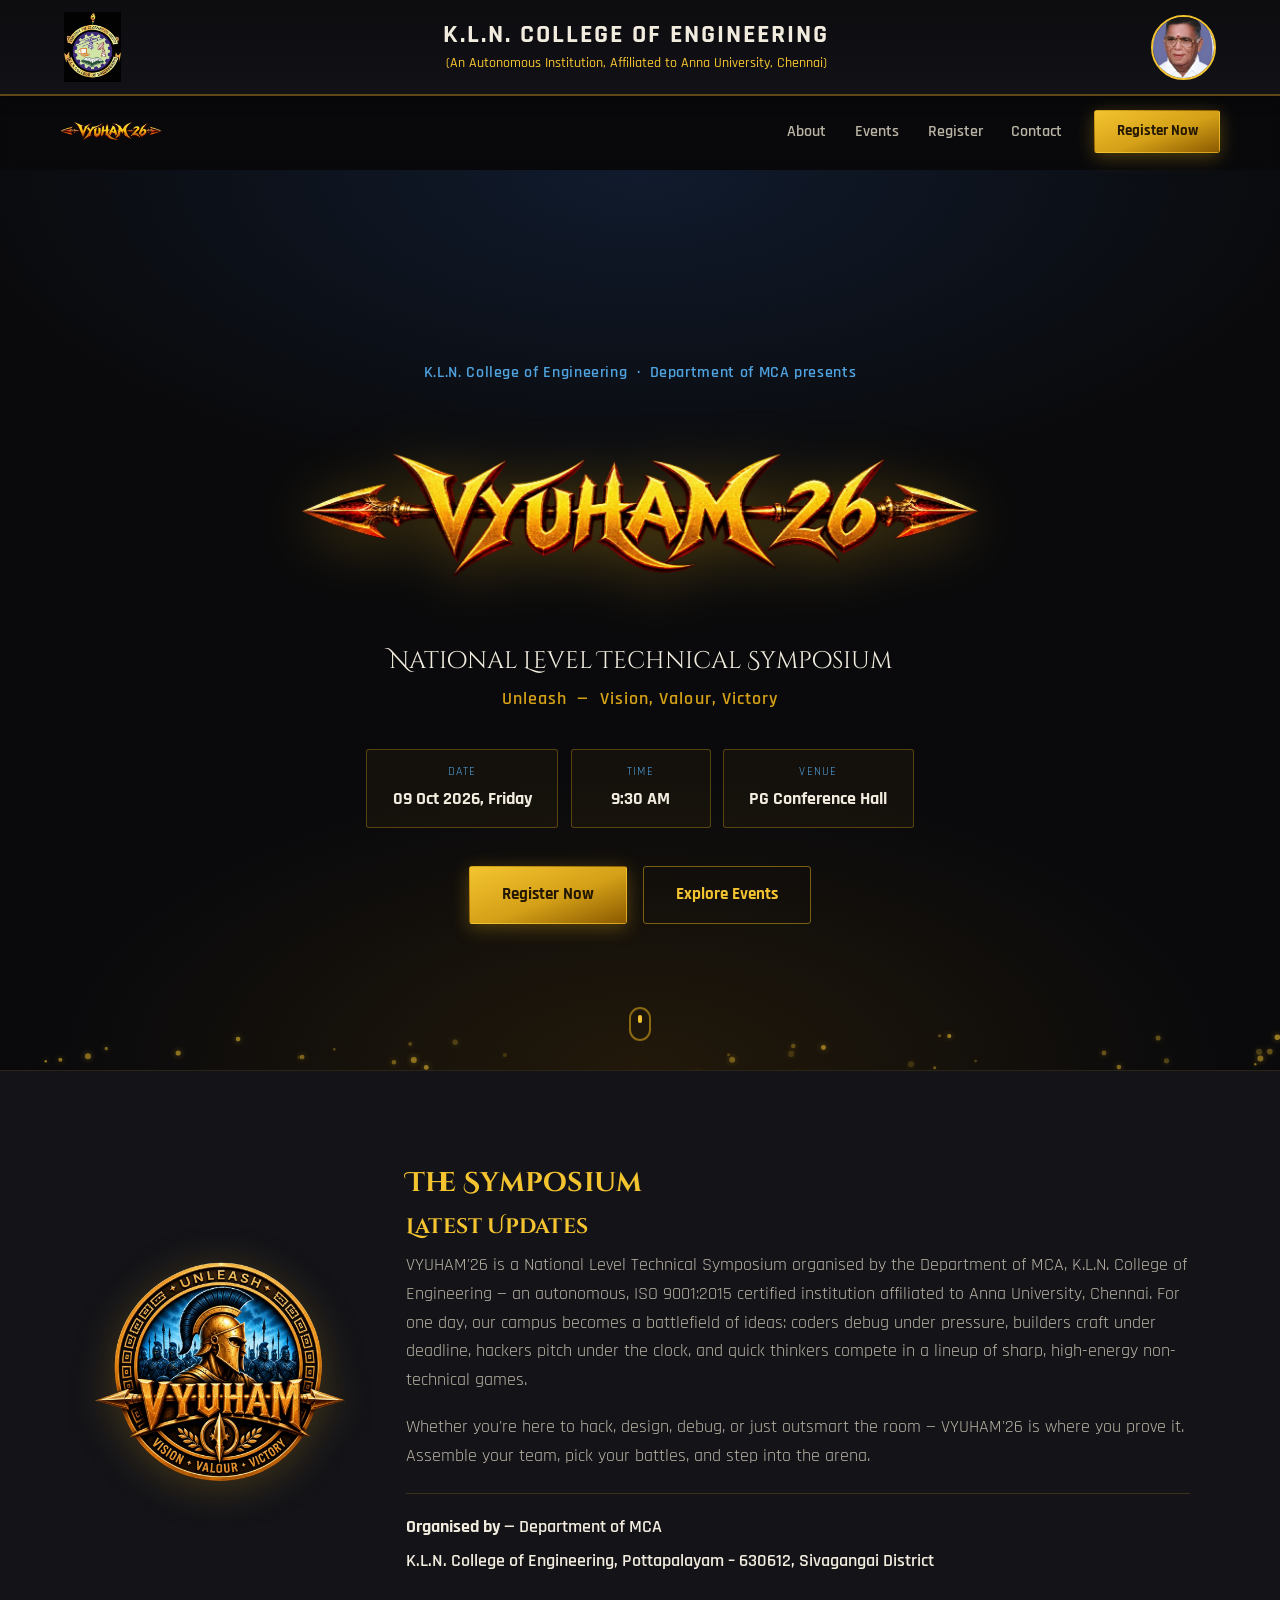
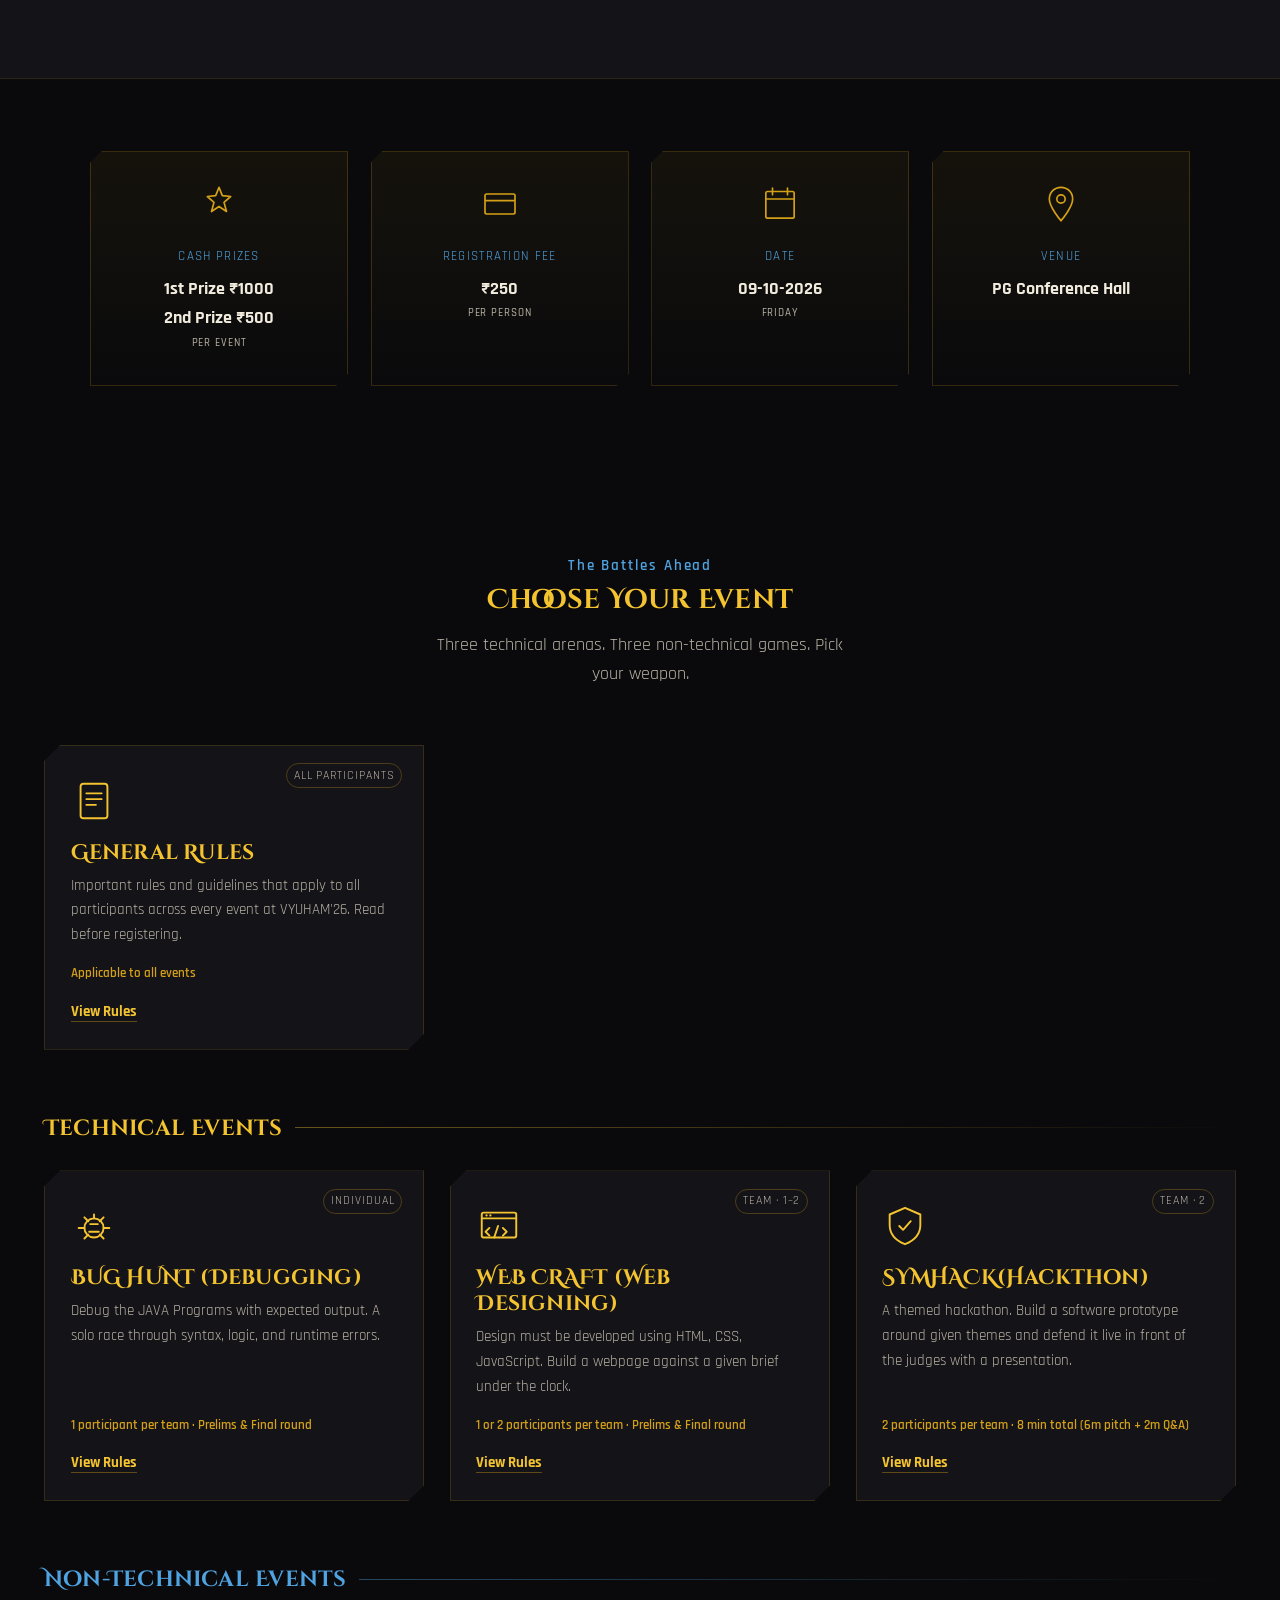
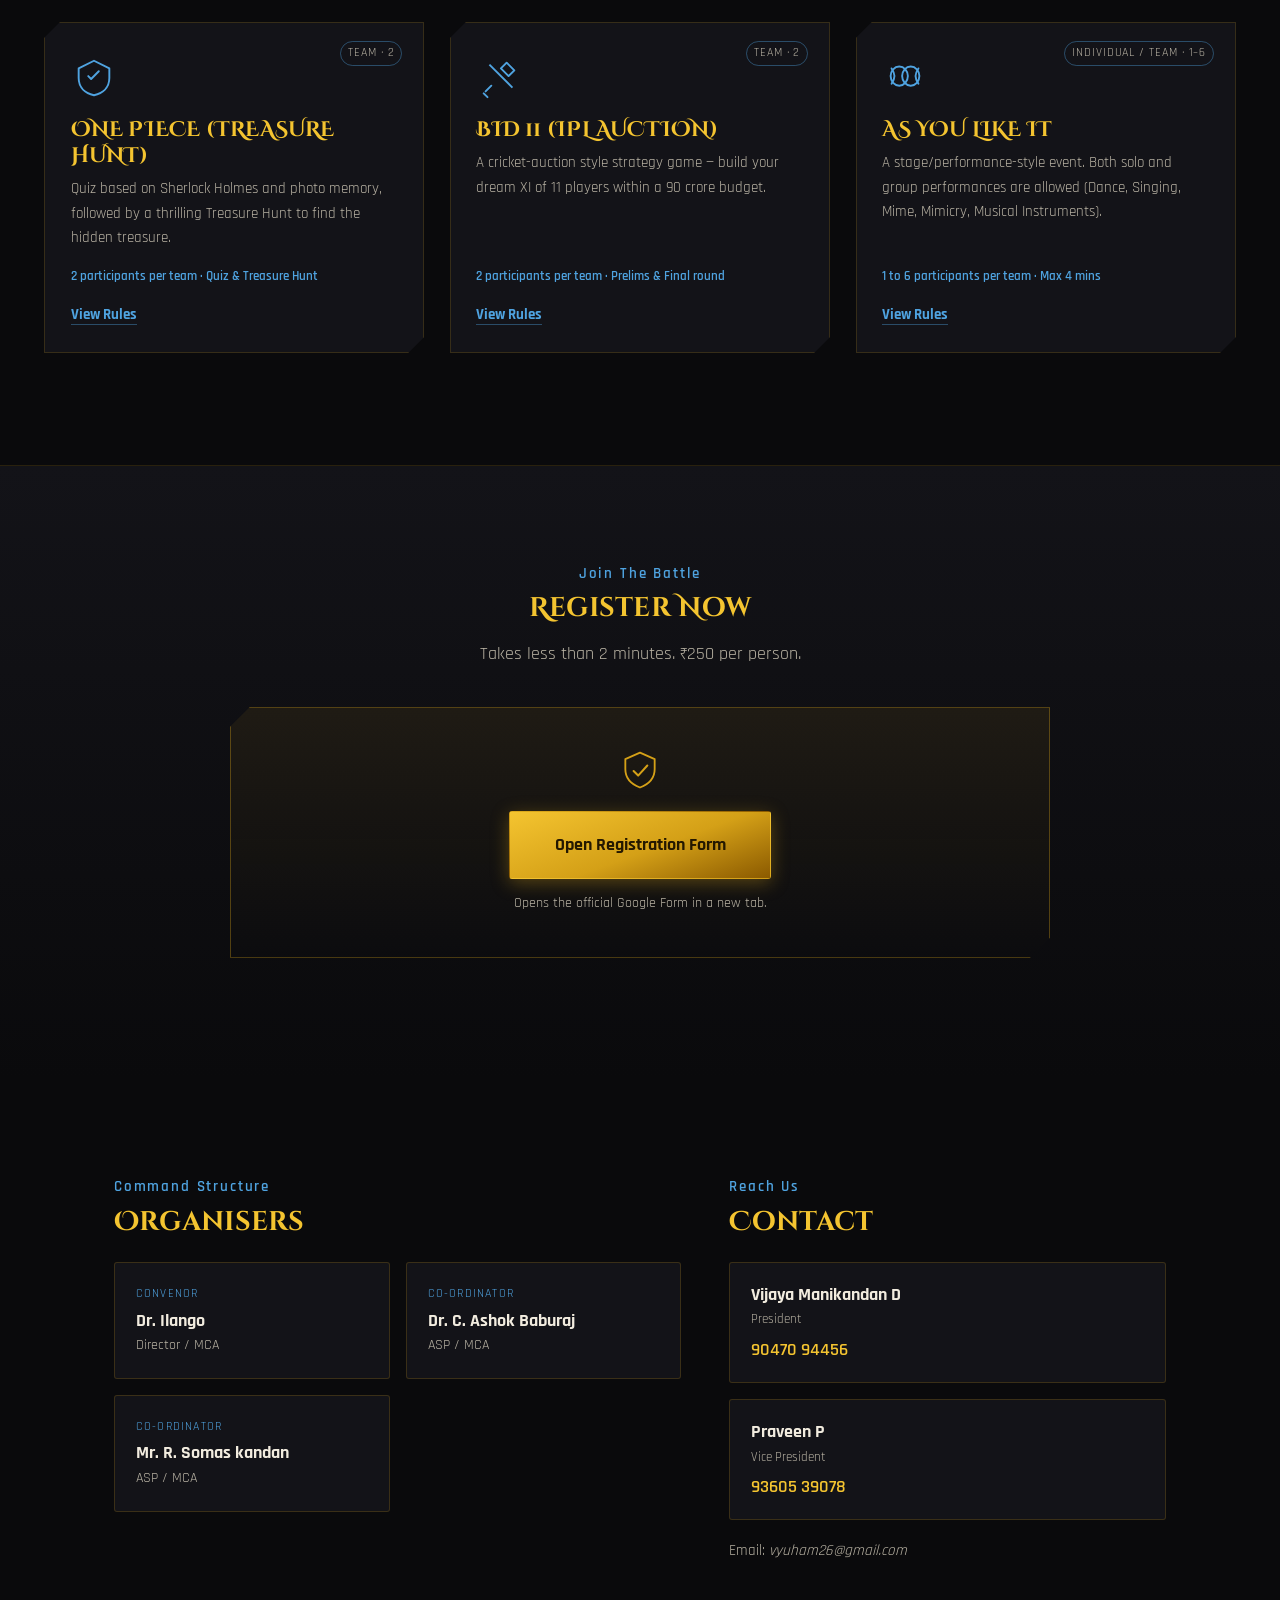
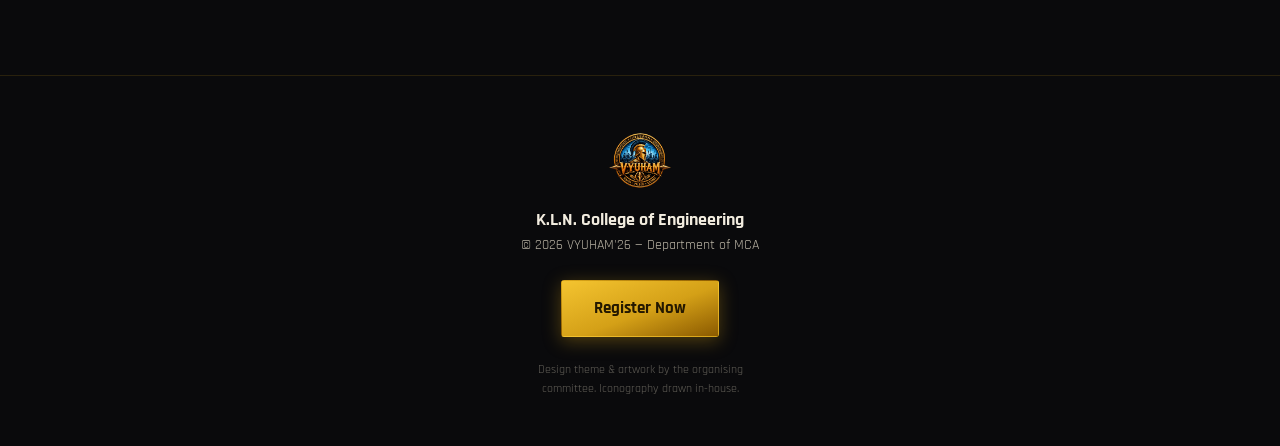
==== vyuham26-site/index.html @ 31a8cbdf "Update rules according to symposium PDF" ====
<!DOCTYPE html>
<html lang="en">

<head>
  <meta charset="UTF-8">
  <meta name="viewport" content="width=device-width, initial-scale=1.0">
  <title>VYUHAM'26 — National Level Technical Symposium | Dept. of MCA, KLN College of Engineering</title>
  <meta name="description"
    content="VYUHAM'26 — a national level technical symposium by the Department of MCA, KLN College of Engineering. Bug Hunt, Web Craft, SymHack, Onepiece, BID 11, Mindspark, As You Like It. Register now.">
  <link rel="icon" type="image/webp"
    href="[data-uri]">

  <link rel="preconnect" href="https://fonts.googleapis.com">
  <link rel="preconnect" href="https://fonts.gstatic.com" crossorigin>
  <link
    href="https://fonts.googleapis.com/css2?family=Cinzel+Decorative:wght@700;900&family=Rajdhani:wght@400;500;600;700&display=swap"
    rel="stylesheet">

  <style>
    /* =========================================================
   VYUHAM'26 — Design tokens
   ========================================================= */
    :root {
      --void: #0a0a0c;
      --panel: #131318;
      --panel-2: #1b1b22;
      --gold: #d4a017;
      --gold-bright: #f4c430;
      --gold-deep: #8b5a00;
      --steel: #1b3a6b;
      --steel-glow: #4fa3e0;
      --blood: #c1121f;
      --ink: #f2ecdf;
      --ink-dim: #b9b3a4;

      --font-display: 'Cinzel Decorative', serif;
      --font-body: 'Rajdhani', sans-serif;

      --radius: 3px;
      --nav-h: 76px;
      --banner-h: 94px;
    }

    * {
      box-sizing: border-box;
    }

    html {
      scroll-behavior: smooth;
    }

    body {
      margin: 0;
      padding-top: calc(var(--banner-h) + var(--nav-h));
      background: var(--void);
      color: var(--ink);
      font-family: var(--font-body);
      font-size: 18px;
      line-height: 1.6;
      -webkit-font-smoothing: antialiased;
      overflow-x: hidden;
    }

    h1,
    h2,
    h3,
    h4 {
      font-family: var(--font-display);
      color: var(--gold-bright);
      margin: 0 0 .5em;
      line-height: 1.25;
      letter-spacing: .01em;
    }

    p {
      margin: 0 0 1em;
      color: var(--ink-dim);
    }

    a {
      color: inherit;
      text-decoration: none;
    }

    img {
      max-width: 100%;
      display: block;
    }

    .section-kicker {
      color: var(--steel-glow);
      font-weight: 600;
      font-size: .95rem;
      letter-spacing: .12em;
      margin-bottom: .4em;
    }

    .section-sub {
      max-width: 46ch;
    }

    /* =========================================================
   Buttons
   ========================================================= */
    .btn {
      display: inline-flex;
      align-items: center;
      justify-content: center;
      padding: .85em 1.9em;
      font-family: var(--font-body);
      font-weight: 700;
      font-size: 1.05rem;
      border-radius: var(--radius);
      border: 1px solid transparent;
      cursor: pointer;
      transition: transform .18s ease, box-shadow .18s ease, background .18s ease;
      white-space: nowrap;
    }

    .btn--gold {
      background: linear-gradient(160deg, var(--gold-bright), var(--gold) 55%, var(--gold-deep));
      color: #241800;
      box-shadow: 0 4px 18px rgba(212, 160, 23, .35);
    }

    .btn--gold:hover {
      transform: translateY(-2px);
      box-shadow: 0 8px 26px rgba(212, 160, 23, .5);
    }

    .btn--ghost {
      background: transparent;
      color: var(--gold-bright);
      border-color: rgba(212, 160, 23, .55);
    }

    .btn--ghost:hover {
      background: rgba(212, 160, 23, .1);
      border-color: var(--gold-bright);
    }

    /* =========================================================
   Top Banner
   ========================================================= */
    .top-banner {
      position: fixed;
      top: 0;
      left: 0;
      right: 0;
      z-index: 200;
      display: flex;
      justify-content: space-between;
      align-items: center;
      background: linear-gradient(180deg, #0d0d10 0%, #111116 100%);
      padding: 12px 5%;
      border-bottom: 2px solid rgba(212, 160, 23, 0.4);
      box-shadow: 0 2px 12px rgba(0, 0, 0, 0.5);
    }

    .top-banner__logo {
      height: 70px;
      width: auto;
      object-fit: contain;
      flex-shrink: 0;
    }

    .top-banner__text {
      text-align: center;
      flex: 1;
      padding: 0 20px;
    }

    .top-banner__title {
      margin: 0;
      color: var(--ink);
      font-size: clamp(1rem, 2.5vw, 1.6rem);
      font-family: var(--font-body);
      font-weight: 700;
      letter-spacing: 2px;
      text-transform: uppercase;
    }

    .top-banner__sub {
      margin: 2px 0 0;
      color: var(--gold-bright);
      font-size: clamp(0.65rem, 1.5vw, 0.85rem);
      font-family: var(--font-body);
      font-weight: 500;
    }

    .top-banner__founder {
      height: 65px;
      width: 65px;
      border-radius: 50%;
      border: 2px solid var(--gold-bright);
      object-fit: cover;
      flex-shrink: 0;
    }

    @media (max-width: 600px) {
      .top-banner {
        padding: 8px 3%;
      }
      .top-banner__logo {
        height: 45px;
      }
      .top-banner__founder {
        height: 45px;
        width: 45px;
      }
    }

    /* =========================================================
   Nav
   ========================================================= */
    .nav {
      position: fixed;
      top: var(--banner-h);
      left: 0;
      right: 0;
      height: var(--nav-h);
      z-index: 100;
      background: rgba(10, 10, 12, .35);
      backdrop-filter: blur(6px);
      border-bottom: 1px solid rgba(212, 160, 23, 0);
      transition: background .3s ease, border-color .3s ease, height .3s ease;
    }

    .nav.is-scrolled {
      background: rgba(10, 10, 12, .88);
      border-bottom-color: rgba(212, 160, 23, .25);
      height: 62px;
    }

    .nav__inner {
      max-width: 1240px;
      height: 100%;
      margin: 0 auto;
      padding: 0 clamp(1rem, 4vw, 2.5rem);
      display: flex;
      align-items: center;
      gap: 2rem;
    }

    .nav__brand {
      display: flex;
      align-items: center;
      margin-right: auto;
    }

    .nav__logo {
      height: 34px;
      width: auto;
    }

    .nav__links {
      display: flex;
      gap: 1.8rem;
    }

    .nav__links a {
      font-weight: 600;
      font-size: .98rem;
      color: var(--ink-dim);
      position: relative;
      padding: .3em 0;
    }

    .nav__links a:hover {
      color: var(--gold-bright);
    }

    .nav__cta {
      padding: .55em 1.4em;
      font-size: .95rem;
    }

    .nav__burger {
      display: none;
      flex-direction: column;
      gap: 5px;
      background: none;
      border: none;
      cursor: pointer;
      padding: 6px;
    }

    .nav__burger span {
      width: 24px;
      height: 2px;
      background: var(--gold-bright);
    }

    /* =========================================================
   Hero
   ========================================================= */
    .hero {
      position: relative;
      min-height: 100svh;
      display: flex;
      align-items: center;
      justify-content: center;
      padding: calc(var(--nav-h) + 2rem) 1.5rem 4rem;
      overflow: hidden;
      background:
        radial-gradient(ellipse 90% 60% at 50% 0%, rgba(27, 58, 107, .35), transparent 60%),
        radial-gradient(ellipse 70% 50% at 50% 100%, rgba(139, 90, 0, .18), transparent 65%),
        var(--void);
    }

    .hero__embers {
      position: absolute;
      inset: 0;
      width: 100%;
      height: 100%;
      pointer-events: none;
    }

    .hero__bolt {
      position: absolute;
      width: 2px;
      background: linear-gradient(180deg, transparent, var(--steel-glow), transparent);
      opacity: 0;
      filter: drop-shadow(0 0 6px var(--steel-glow));
      animation: bolt-flash 7s ease-in-out infinite;
    }

    .hero__bolt--a {
      left: 14%;
      top: 5%;
      height: 40%;
      animation-delay: .4s;
    }

    .hero__bolt--b {
      right: 18%;
      top: 10%;
      height: 32%;
      animation-delay: 3.4s;
    }

    @keyframes bolt-flash {

      0%,
      92%,
      100% {
        opacity: 0;
      }

      93% {
        opacity: .9;
      }

      94% {
        opacity: .1;
      }

      95% {
        opacity: .7;
      }

      97% {
        opacity: 0;
      }
    }

    .hero__content {
      position: relative;
      z-index: 2;
      max-width: 900px;
      text-align: center;
      display: flex;
      flex-direction: column;
      align-items: center;
    }

    .hero__eyebrow {
      color: var(--steel-glow);
      font-weight: 600;
      letter-spacing: .04em;
      font-size: 1rem;
      margin-bottom: 1.2rem;
    }

    .hero__wordmark {
      width: min(680px, 90vw);
      filter: drop-shadow(0 8px 30px rgba(212, 160, 23, .35));
      margin-bottom: .6rem;
    }

    .hero__tagline {
      font-family: var(--font-display);
      color: var(--ink);
      font-size: clamp(1.1rem, 2.4vw, 1.5rem);
      margin-bottom: .3rem;
    }

    .hero__motto {
      color: var(--gold);
      font-weight: 600;
      letter-spacing: .06em;
      margin-bottom: 2.2rem;
    }

    .hero__meta {
      display: flex;
      flex-wrap: wrap;
      justify-content: center;
      gap: .8rem;
      margin-bottom: 2.4rem;
    }

    .meta-pill {
      display: flex;
      flex-direction: column;
      align-items: center;
      padding: .7em 1.4em;
      border: 1px solid rgba(212, 160, 23, .35);
      border-radius: var(--radius);
      background: rgba(212, 160, 23, .05);
      min-width: 140px;
    }

    .meta-pill__label {
      font-size: .78rem;
      text-transform: uppercase;
      letter-spacing: .1em;
      color: var(--steel-glow);
      margin-bottom: .25em;
    }

    .meta-pill__value {
      font-weight: 700;
      color: var(--ink);
    }

    .hero__ctas {
      display: flex;
      gap: 1rem;
      flex-wrap: wrap;
      justify-content: center;
    }

    .hero__scroll-cue {
      position: absolute;
      bottom: 1.8rem;
      left: 50%;
      transform: translateX(-50%);
      z-index: 2;
    }

    .hero__scroll-cue span {
      display: block;
      width: 22px;
      height: 34px;
      border: 2px solid rgba(212, 160, 23, .6);
      border-radius: 12px;
      position: relative;
    }

    .hero__scroll-cue span::before {
      content: '';
      position: absolute;
      top: 6px;
      left: 50%;
      width: 4px;
      height: 8px;
      margin-left: -2px;
      background: var(--gold-bright);
      border-radius: 2px;
      animation: scroll-dot 1.8s ease-in-out infinite;
    }

    @keyframes scroll-dot {
      0% {
        transform: translateY(0);
        opacity: 1;
      }

      70% {
        transform: translateY(10px);
        opacity: 0;
      }

      100% {
        opacity: 0;
      }
    }

    /* =========================================================
   Reveal-on-scroll
   ========================================================= */
    .reveal,
    .reveal-fast {
      opacity: 0;
      transform: translateY(28px);
      transition: opacity .7s ease, transform .7s ease;
    }

    .reveal.is-visible,
    .reveal-fast.is-visible {
      opacity: 1;
      transform: translateY(0);
    }

    .reveal-fast {
      transition-duration: .6s;
    }

    @media (prefers-reduced-motion: reduce) {

      .reveal,
      .reveal-fast {
        opacity: 1;
        transform: none;
        transition: none;
      }

      .hero__bolt,
      .hero__scroll-cue span::before {
        animation: none;
        display: none;
      }

      html {
        scroll-behavior: auto;
      }
    }

    /* =========================================================
   About
   ========================================================= */
    .about {
      padding: 6rem 1.5rem;
      background: var(--panel);
      border-top: 1px solid rgba(212, 160, 23, .12);
      border-bottom: 1px solid rgba(212, 160, 23, .12);
    }

    .about__inner {
      max-width: 1100px;
      margin: 0 auto;
      display: grid;
      grid-template-columns: 260px 1fr;
      gap: 3.5rem;
      align-items: center;
    }

    .about__badge img {
      width: 100%;
      filter: drop-shadow(0 6px 20px rgba(212, 160, 23, .25));
    }

    .about__org {
      margin-top: 1.4rem;
      padding-top: 1.2rem;
      border-top: 1px solid rgba(212, 160, 23, .2);
    }

    .about__org p {
      margin: 0 0 .3em;
      color: var(--ink);
      font-weight: 600;
    }

    /* =========================================================
   Highlights
   ========================================================= */
    .highlights {
      padding: 4.5rem 1.5rem;
      background: var(--void);
    }

    .highlights__inner {
      max-width: 1100px;
      margin: 0 auto;
      display: grid;
      grid-template-columns: repeat(auto-fit, minmax(200px, 1fr));
      gap: 1.4rem;
    }

    .highlight-card {
      text-align: center;
      padding: 2rem 1.2rem;
      border: 1px solid rgba(212, 160, 23, .22);
      clip-path: polygon(12px 0, 100% 0, 100% calc(100% - 12px), calc(100% - 12px) 100%, 0 100%, 0 12px);
      background: linear-gradient(180deg, rgba(212, 160, 23, .06), transparent);
      transition: border-color .25s ease, transform .25s ease;
    }

    .highlight-card:hover {
      border-color: var(--gold);
      transform: translateY(-4px);
    }

    .highlight-card__icon {
      width: 40px;
      height: 40px;
      color: var(--gold);
      margin-bottom: .8rem;
    }

    .highlight-card__label {
      display: block;
      font-size: .82rem;
      text-transform: uppercase;
      letter-spacing: .1em;
      color: var(--steel-glow);
      margin-bottom: .4rem;
    }

    .highlight-card__value {
      display: block;
      font-weight: 700;
      color: var(--ink);
      font-size: 1.15rem;
    }

    .highlight-card__value small {
      display: block;
      font-weight: 500;
      color: var(--ink-dim);
      font-size: .7rem;
      text-transform: uppercase;
      letter-spacing: .08em;
      margin-top: .2em;
    }

    /* =========================================================
   Events
   ========================================================= */
    .events {
      padding: 6rem 1.5rem 3rem;
      max-width: 1240px;
      margin: 0 auto;
    }

    .events__intro {
      text-align: center;
      max-width: 640px;
      margin: 0 auto 3.5rem;
    }

    .events__intro .section-sub {
      margin: 0 auto;
    }

    .track {
      margin-bottom: 4rem;
    }

    .track__title {
      display: flex;
      align-items: center;
      gap: .8rem;
      font-size: 1.4rem;
      margin-bottom: 1.8rem;
    }

    .track__title::after {
      content: '';
      flex: 1;
      height: 1px;
      background: linear-gradient(90deg, currentColor, transparent);
      opacity: .4;
    }

    .track__title--tech {
      color: var(--gold-bright);
    }

    .track__title--nontech {
      color: var(--steel-glow);
    }

    .card-grid {
      display: grid;
      grid-template-columns: repeat(auto-fill, minmax(280px, 1fr));
      gap: 1.6rem;
    }

    .event-card {
      position: relative;
      padding: 2rem 1.6rem 1.7rem;
      background: var(--panel);
      border: 1px solid rgba(212, 160, 23, .18);
      clip-path: polygon(16px 0, 100% 0, 100% calc(100% - 16px), calc(100% - 16px) 100%, 0 100%, 0 16px);
      display: flex;
      flex-direction: column;
      transition: border-color .25s ease, transform .25s ease, box-shadow .25s ease;
    }

    .event-card:hover {
      border-color: var(--gold);
      transform: translateY(-5px);
      box-shadow: 0 14px 34px rgba(0, 0, 0, .4);
    }

    .event-card--nt:hover {
      border-color: var(--steel-glow);
    }

    .event-card__icon {
      width: 46px;
      height: 46px;
      color: var(--gold-bright);
      margin-bottom: 1rem;
    }

    .event-card--nt .event-card__icon {
      color: var(--steel-glow);
    }

    .event-card__tag {
      position: absolute;
      top: 1.1rem;
      right: 1.3rem;
      font-size: .72rem;
      text-transform: uppercase;
      letter-spacing: .08em;
      color: var(--ink-dim);
      border: 1px solid rgba(212, 160, 23, .3);
      padding: .2em .6em;
      border-radius: 20px;
    }

    .event-card--nt .event-card__tag {
      border-color: rgba(79, 163, 224, .4);
    }

    .event-card h4 {
      font-size: 1.3rem;
      margin-bottom: .5rem;
    }

    .event-card__desc {
      font-size: .96rem;
      flex: 1;
    }

    .event-card__desc--placeholder {
      font-style: italic;
      opacity: .8;
    }

    .event-card__format {
      font-size: .82rem;
      color: var(--gold);
      font-weight: 600;
      margin-bottom: 1.1rem;
    }

    .event-card--nt .event-card__format {
      color: var(--steel-glow);
    }

    .event-card__format--placeholder {
      color: var(--ink-dim);
      font-weight: 500;
    }

    .event-card__rules {
      align-self: flex-start;
      background: none;
      border: none;
      color: var(--gold-bright);
      font-family: var(--font-body);
      font-weight: 700;
      font-size: .92rem;
      cursor: pointer;
      padding: 0;
      border-bottom: 1px solid rgba(212, 160, 23, .4);
      transition: border-color .2s ease, color .2s ease;
    }

    .event-card--nt .event-card__rules {
      color: var(--steel-glow);
      border-bottom-color: rgba(79, 163, 224, .4);
    }

    .event-card__rules:hover {
      border-color: currentColor;
    }

    /* =========================================================
   Register
   ========================================================= */
    .register {
      padding: 6rem 1.5rem;
      background: linear-gradient(180deg, var(--panel), var(--void));
      border-top: 1px solid rgba(212, 160, 23, .15);
    }

    .register__inner {
      max-width: 820px;
      margin: 0 auto;
      text-align: center;
    }

    .register__sub {
      max-width: 50ch;
      margin: 0 auto 2.4rem;
    }

    .register__card {
      display: flex;
      flex-direction: column;
      align-items: center;
      gap: .9rem;
      padding: 2.6rem 2rem;
      margin-bottom: 1.6rem;
      border: 1px solid rgba(212, 160, 23, .35);
      background: linear-gradient(180deg, rgba(212, 160, 23, .08), transparent);
      clip-path: polygon(20px 0, 100% 0, 100% calc(100% - 20px), calc(100% - 20px) 100%, 0 100%, 0 20px);
    }

    .register__seal {
      width: 44px;
      height: 44px;
      color: var(--gold);
      margin-bottom: .2rem;
    }

    .register__main-cta {
      font-size: 1.15rem;
      padding: 1em 2.4em;
    }

    .register__note {
      font-size: .85rem;
      margin: 0;
      color: var(--ink-dim);
    }

    .register__toggle {
      display: block;
      margin: 0 auto 1.4rem;
      background: none;
      border: none;
      color: var(--ink-dim);
      font-family: var(--font-body);
      font-size: .95rem;
      cursor: pointer;
      padding: .4em;
    }

    .register__toggle span {
      color: var(--steel-glow);
      font-weight: 700;
    }

    .register__toggle:hover span {
      color: var(--gold-bright);
    }

    .register__toggle[aria-expanded="true"] span::after {
      content: '';
    }

    .register__frame-wrap {
      position: relative;
      background: var(--panel-2);
      border: 1px solid rgba(212, 160, 23, .25);
      border-radius: 10px;
      overflow: hidden;
      min-height: 260px;
      margin-bottom: 1.6rem;
    }

    .register__frame-wrap[hidden] {
      display: none;
    }

    .register__frame-wrap iframe {
      display: block;
      border: none;
      width: 100%;
      position: relative;
      z-index: 1;
    }

    .register__frame-loading {
      position: absolute;
      inset: 0;
      display: flex;
      align-items: center;
      justify-content: center;
      color: var(--ink-dim);
      font-weight: 600;
      z-index: 0;
    }

    .register__frame-fallback {
      position: absolute;
      inset: 0;
      display: flex;
      flex-direction: column;
      align-items: center;
      justify-content: center;
      gap: 1rem;
      text-align: center;
      padding: 2rem;
      background: var(--panel-2);
      z-index: 2;
    }

    .register__frame-fallback[hidden] {
      display: none;
    }

    .register__frame-fallback p {
      max-width: 40ch;
      margin: 0;
    }

    .register__fallback {
      font-size: .95rem;
    }

    /* =========================================================
   Contact
   ========================================================= */
    .contact {
      padding: 6rem 1.5rem;
      max-width: 1100px;
      margin: 0 auto;
    }

    .contact__inner {
      display: grid;
      grid-template-columns: 1.3fr 1fr;
      gap: 3rem;
    }

    .contact__grid {
      display: grid;
      grid-template-columns: repeat(auto-fit, minmax(180px, 1fr));
      gap: 1rem;
      margin-top: 1.4rem;
    }

    .contact-card {
      padding: 1.3rem;
      border: 1px solid rgba(212, 160, 23, .2);
      border-radius: var(--radius);
      background: var(--panel);
    }

    .contact-card__role {
      display: block;
      font-size: .75rem;
      text-transform: uppercase;
      letter-spacing: .1em;
      color: var(--steel-glow);
      margin-bottom: .3em;
    }

    .contact-card__name {
      display: block;
      font-weight: 700;
      color: var(--ink);
    }

    .contact-card__sub {
      display: block;
      font-size: .85rem;
      color: var(--ink-dim);
    }

    .contact__people {
      display: flex;
      flex-direction: column;
      gap: 1rem;
      margin-top: 1.4rem;
    }

    .contact-person {
      display: flex;
      flex-direction: column;
      padding: 1.1rem 1.3rem;
      border: 1px solid rgba(212, 160, 23, .2);
      border-radius: var(--radius);
      background: var(--panel);
      transition: border-color .2s ease;
    }

    .contact-person:hover {
      border-color: var(--gold);
    }

    .contact-person__name {
      font-weight: 700;
      color: var(--ink);
    }

    .contact-person__role {
      font-size: .82rem;
      color: var(--ink-dim);
    }

    .contact-person__num {
      margin-top: .3em;
      color: var(--gold-bright);
      font-weight: 600;
    }

    .contact__email {
      margin-top: 1.2rem;
      font-size: .95rem;
    }

    .contact__email span[data-placeholder] {
      color: var(--ink-dim);
      font-style: italic;
    }

    /* =========================================================
   Footer
   ========================================================= */
    .footer {
      text-align: center;
      padding: 3.5rem 1.5rem 3rem;
      border-top: 1px solid rgba(212, 160, 23, .15);
      background: var(--void);
    }

    .footer__medallion {
      width: 64px;
      margin: 0 auto 1rem;
    }

    .footer__college {
      color: var(--ink);
      font-weight: 700;
      margin: 0;
    }

    .footer__dept {
      color: var(--ink-dim);
      font-size: .9rem;
      margin-bottom: 1.4rem;
    }

    .footer__cta {
      margin-bottom: 1.4rem;
    }

    .footer__credit {
      font-size: .75rem;
      color: rgba(185, 179, 164, .5);
      max-width: 40ch;
      margin: 0 auto;
    }

    /* =========================================================
   Modal
   ========================================================= */
    .modal-overlay {
      position: fixed;
      inset: 0;
      background: rgba(6, 6, 8, .82);
      display: none;
      align-items: center;
      justify-content: center;
      padding: 1.5rem;
      z-index: 200;
    }

    .modal-overlay.is-open {
      display: flex;
    }

    .modal {
      position: relative;
      max-width: 560px;
      width: 100%;
      max-height: 82vh;
      overflow-y: auto;
      background: var(--panel);
      border: 1px solid rgba(212, 160, 23, .4);
      border-radius: 8px;
      padding: 2.4rem 2rem 2rem;
    }

    .modal__close {
      position: absolute;
      top: .8rem;
      right: 1rem;
      background: none;
      border: none;
      color: var(--ink-dim);
      font-size: 1.8rem;
      line-height: 1;
      cursor: pointer;
    }

    .modal__close:hover {
      color: var(--gold-bright);
    }

    .modal__body h3 {
      margin-bottom: .8rem;
    }

    .modal__body ol {
      padding-left: 1.2em;
      color: var(--ink);
    }

    .modal__body li {
      margin-bottom: .6em;
    }

    .modal__placeholder {
      font-style: italic;
      color: var(--ink-dim);
    }

    /* =========================================================
   Responsive
   ========================================================= */
    @media (max-width: 860px) {
      .about__inner {
        grid-template-columns: 1fr;
        text-align: center;
      }

      .about__badge {
        width: 180px;
        margin: 0 auto;
      }

      .contact__inner {
        grid-template-columns: 1fr;
      }
    }

    @media (max-width: 720px) {
      .nav__links {
        position: fixed;
        top: 62px;
        left: 0;
        right: 0;
        background: rgba(10, 10, 12, .97);
        flex-direction: column;
        gap: 0;
        max-height: 0;
        overflow: hidden;
        transition: max-height .3s ease;
        border-bottom: 1px solid rgba(212, 160, 23, .2);
      }

      .nav__links.is-open {
        max-height: 300px;
      }

      .nav__links a {
        padding: 1rem 1.5rem;
        border-bottom: 1px solid rgba(212, 160, 23, .08);
      }

      .nav__cta {
        display: none;
      }

      .nav__burger {
        display: flex;
      }
    }

    @media (max-width: 480px) {
      body {
        font-size: 16.5px;
      }

      .hero__meta {
        gap: .6rem;
      }

      .meta-pill {
        min-width: 110px;
        padding: .6em 1em;
      }
    }
  </style>
</head>

<body>

  <!-- ============ TOP BANNER ============ -->
  <div class="top-banner" id="topBanner">
    <img src="assets/college-logo.png" alt="College Logo" class="top-banner__logo">
    <div class="top-banner__text">
      <h2 class="top-banner__title">K.L.N. COLLEGE OF ENGINEERING</h2>
      <p class="top-banner__sub">(An Autonomous Institution, Affiliated to Anna University, Chennai)</p>
    </div>
    <img src="assets/founder.jpg" alt="Founder" class="top-banner__founder">
  </div>

  <!-- ============ NAV ============ -->
  <header class="nav" id="nav">
    <div class="nav__inner">
      <a href="#top" class="nav__brand">
        <img
          src="[data-uri]"
          alt="VYUHAM 26" class="nav__logo">
      </a>
      <nav class="nav__links" id="navLinks">
        <a href="#about">About</a>
        <a href="#events">Events</a>
        <a href="#register">Register</a>
        <a href="#contact">Contact</a>
      </nav>
      <a href="#register" class="btn btn--gold nav__cta">Register Now</a>
      <button class="nav__burger" id="navBurger" aria-label="Open menu" aria-expanded="false">
        <span></span><span></span><span></span>
      </button>
    </div>
  </header>

  <!-- ============ HERO ============ -->
  <section class="hero" id="top">
    <canvas class="hero__embers" id="emberCanvas" aria-hidden="true"></canvas>
    <div class="hero__bolt hero__bolt--a" aria-hidden="true"></div>
    <div class="hero__bolt hero__bolt--b" aria-hidden="true"></div>

    <div class="hero__content">
      <p class="hero__eyebrow reveal-fast">K.L.N. College of Engineering &nbsp;·&nbsp; Department of MCA presents</p>
      <img
        src="[data-uri]"
        alt="VYUHAM 26" class="hero__wordmark reveal-fast">
      <p class="hero__tagline reveal-fast">National Level Technical Symposium</p>
      <p class="hero__motto reveal-fast">Unleash &nbsp;—&nbsp; Vision, Valour, Victory</p>

      <div class="hero__meta reveal-fast">
        <div class="meta-pill">
          <span class="meta-pill__label">Date</span>
          <span class="meta-pill__value">09 Oct 2026, Friday</span>
        </div>
        <div class="meta-pill">
          <span class="meta-pill__label">Time</span>
          <span class="meta-pill__value">9:30 AM</span>
        </div>
        <div class="meta-pill">
          <span class="meta-pill__label">Venue</span>
          <span class="meta-pill__value">PG Conference Hall</span>
        </div>
      </div>

      <div class="hero__ctas reveal-fast">
        <a href="#register" class="btn btn--gold">Register Now</a>
        <a href="#events" class="btn btn--ghost">Explore Events</a>
      </div>
    </div>

    <a href="#about" class="hero__scroll-cue" aria-label="Scroll down">
      <span></span>
    </a>
  </section>

  <!-- ============ ABOUT ============ -->
  <section class="about" id="about">
    <div class="about__inner">
      <div class="about__badge reveal">
        <img
          src="[data-uri]"
          alt="VYUHAM medallion emblem — Unleash, Vision, Valour, Victory" loading="lazy">
      </div>
      <div class="about__text reveal">
        <h2>The Symposium</h2>
        <h3>Latest Updates</h3>
        <p>
          VYUHAM'26 is a National Level Technical Symposium organised by the Department of MCA,
          K.L.N. College of Engineering — an autonomous, ISO 9001:2015 certified institution
          affiliated to Anna University, Chennai. For one day, our campus becomes a battlefield of
          ideas: coders debug under pressure, builders craft under deadline, hackers pitch under the
          clock, and quick thinkers compete in a lineup of sharp, high-energy non-technical games.
        </p>
        <p>
          Whether you're here to hack, design, debug, or just outsmart the room — VYUHAM'26 is where
          you prove it. Assemble your team, pick your battles, and step into the arena.
        </p>
        <div class="about__org">
          <p><strong>Organised by</strong> — Department of MCA</p>
          <p>K.L.N. College of Engineering, Pottapalayam – 630612, Sivagangai District</p>
        </div>
      </div>
    </div>
  </section>

  <!-- ============ HIGHLIGHTS ============ -->
  <section class="highlights">
    <div class="highlights__inner">
      <div class="highlight-card reveal">
        <svg class="highlight-card__icon" viewBox="0 0 48 48" fill="none">
          <path d="M24 4l4 10 10 1-8 7 3 11-9-6-9 6 3-11-8-7 10-1z" stroke="currentColor" stroke-width="2"
            stroke-linejoin="round" />
        </svg>
        <span class="highlight-card__label">Cash Prizes</span>
        <span class="highlight-card__value">1st Prize ₹1000 <br> 2nd Prize ₹500<small> per event</small></span>
      </div>
      <div class="highlight-card reveal">
        <svg class="highlight-card__icon" viewBox="0 0 48 48" fill="none">
          <rect x="6" y="12" width="36" height="24" rx="2" stroke="currentColor" stroke-width="2" />
          <path d="M6 20h36" stroke="currentColor" stroke-width="2" />
        </svg>
        <span class="highlight-card__label">Registration Fee</span>
        <span class="highlight-card__value">₹250 <small>per person</small></span>
      </div>
      <div class="highlight-card reveal">
        <svg class="highlight-card__icon" viewBox="0 0 48 48" fill="none">
          <rect x="7" y="9" width="34" height="32" rx="2" stroke="currentColor" stroke-width="2" />
          <path d="M7 18h34M15 5v8M33 5v8" stroke="currentColor" stroke-width="2" stroke-linecap="round" />
        </svg>
        <span class="highlight-card__label">Date</span>
        <span class="highlight-card__value">09-10-2026 <small>Friday</small></span>
      </div>
      <div class="highlight-card reveal">
        <svg class="highlight-card__icon" viewBox="0 0 48 48" fill="none">
          <path d="M24 4c-8 0-14 6-14 14 0 10 14 26 14 26s14-16 14-26c0-8-6-14-14-14z" stroke="currentColor"
            stroke-width="2" />
          <circle cx="24" cy="18" r="5" stroke="currentColor" stroke-width="2" />
        </svg>
        <span class="highlight-card__label">Venue</span>
        <span class="highlight-card__value">PG Conference Hall</span>
      </div>
    </div>
  </section>

  <!-- ============ EVENTS ============ -->
  <section class="events" id="events">
    <div class="events__intro reveal">
      <p class="section-kicker">The Battles Ahead</p>
      <h2>Choose Your Event</h2>
      <p class="section-sub">Three technical arenas. Three non-technical games. Pick your weapon.</p>
    </div>


    <!-- GENERAL RULES -->
    <div class="track">
      <div class="card-grid card-grid--single">
        <article class="event-card reveal" data-event="generalrules">
          <div class="event-card__icon">
            <svg viewBox="0 0 48 48" fill="none">
              <rect x="10" y="6" width="28" height="36" rx="3" stroke="currentColor" stroke-width="2"/>
              <path d="M16 16h16M16 22h16M16 28h10" stroke="currentColor" stroke-width="2" stroke-linecap="round"/>
            </svg>
          </div>
          <span class="event-card__tag">All Participants</span>
          <h4>General Rules</h4>
          <p class="event-card__desc">Important rules and guidelines that apply to all participants across every event at VYUHAM'26. Read before registering.</p>
          <p class="event-card__format">Applicable to all events</p>
          <button class="event-card__rules" data-modal="modal-generalrules">View Rules</button>
        </article>
      </div>
    </div>

    <!-- TECHNICAL -->
    <div class="track">
      <h3 class="track__title track__title--tech reveal">Technical Events</h3>
      <div class="card-grid">

        <article class="event-card reveal" data-event="bughunt">
          <div class="event-card__icon">
            <svg viewBox="0 0 48 48" fill="none">
              <circle cx="24" cy="26" r="10" stroke="currentColor" stroke-width="2" />
              <path d="M24 16v-4M18 19l-4-4M30 19l4-4M14 26H8M40 26h-6M18 33l-4 4M30 33l4 4M20 22h8M19 30h10"
                stroke="currentColor" stroke-width="2" stroke-linecap="round" />
            </svg>
          </div>
          <span class="event-card__tag">Individual</span>
          <h4>BUG HUNT (Debugging)</h4>
          <p class="event-card__desc">Debug the JAVA Programs with expected output. A solo race through syntax, logic, and runtime errors.</p>
          <p class="event-card__format">1 participant per team · Prelims & Final round</p>
          <button class="event-card__rules" data-modal="modal-bughunt">View Rules</button>
        </article>

        <article class="event-card reveal" data-event="webcraft">
          <div class="event-card__icon">
            <svg viewBox="0 0 48 48" fill="none">
              <rect x="6" y="10" width="36" height="26" rx="2" stroke="currentColor" stroke-width="2" />
              <path d="M6 16h36" stroke="currentColor" stroke-width="2" />
              <circle cx="11" cy="13" r="1.2" fill="currentColor" />
              <circle cx="15" cy="13" r="1.2" fill="currentColor" />
              <path d="M14 26l-4 4 4 4M28 26l4 4-4 4M23 24l-4 12" stroke="currentColor" stroke-width="2"
                stroke-linecap="round" stroke-linejoin="round" />
            </svg>
          </div>
          <span class="event-card__tag">Team · 1–2</span>
          <h4>WEB CRAFT (Web Designing)</h4>
          <p class="event-card__desc">Design must be developed using HTML, CSS, JavaScript. Build a webpage against a given brief under the clock.</p>
          <p class="event-card__format">1 or 2 participants per team · Prelims & Final round</p>
          <button class="event-card__rules" data-modal="modal-webcraft">View Rules</button>
        </article>

        <article class="event-card reveal" data-event="symhack">
          <div class="event-card__icon">
            <svg viewBox="0 0 48 48" fill="none">
              <path d="M24 5l16 7v11c0 10-7 16.5-16 20-9-3.5-16-10-16-20V12z" stroke="currentColor" stroke-width="2"
                stroke-linejoin="round" />
              <path d="M18 24l4 4 8-9" stroke="currentColor" stroke-width="2" stroke-linecap="round"
                stroke-linejoin="round" />
            </svg>
          </div>
          <span class="event-card__tag">Team · 2</span>
          <h4>SYMHACK(Hackthon)</h4>
          <p class="event-card__desc">A themed hackathon. Build a software prototype around given themes and defend it live in front of the judges with a presentation.</p>
          <p class="event-card__format">2 participants per team · 8 min total (6m pitch + 2m Q&A)</p>
          <button class="event-card__rules" data-modal="modal-symhack">View Rules</button>
        </article>

      </div>
    </div>

    <!-- NON-TECHNICAL -->
    <div class="track">
      <h3 class="track__title track__title--nontech reveal">Non-Technical Events</h3>
      <div class="card-grid">

        <article class="event-card event-card--nt reveal" data-event="onepiece">
          <div class="event-card__icon">
            <svg viewBox="0 0 48 48" fill="none">
              <path d="M24 6L8 14v10c0 10 7 16 16 18 9-2 16-8 16-18V14L24 6z" stroke="currentColor" stroke-width="2"
                stroke-linejoin="round" />
              <path d="M18 22l3 3 8-8" stroke="currentColor" stroke-width="2" stroke-linecap="round"
                stroke-linejoin="round" />
            </svg>
          </div>
          <span class="event-card__tag">Team · 2</span>
          <h4>ONE PIECE (TREASURE HUNT)</h4>
          <p class="event-card__desc">Quiz based on Sherlock Holmes and photo memory, followed by a thrilling Treasure Hunt to find the hidden treasure.</p>
          <p class="event-card__format">2 participants per team · Quiz & Treasure Hunt</p>
          <button class="event-card__rules" data-modal="modal-onepiece">View Rules</button>
        </article>

        <article class="event-card event-card--nt reveal" data-event="bid11">
          <div class="event-card__icon">
            <svg viewBox="0 0 48 48" fill="none">
              <path d="M14 10l24 24M32 8l8 8-6 6-8-8z" stroke="currentColor" stroke-width="2" stroke-linejoin="round" />
              <path d="M10 38l6-6" stroke="currentColor" stroke-width="2" stroke-linecap="round" />
              <path d="M8 40l4 4" stroke="currentColor" stroke-width="2" stroke-linecap="round" />
            </svg>
          </div>
          <span class="event-card__tag">Team · 2</span>
          <h4>BID 11 (IPL AUCTION)</h4>
          <p class="event-card__desc">A cricket-auction style strategy game — build your dream XI of 11 players within a 90 crore budget.</p>
          <p class="event-card__format">2 participants per team · Prelims & Final round</p>
          <button class="event-card__rules" data-modal="modal-bid11">View Rules</button>
        </article>

        <article class="event-card event-card--nt reveal" data-event="asyoulikeit">
          <div class="event-card__icon">
            <svg viewBox="0 0 48 48" fill="none">
              <path d="M10 14c4 6 4 10 0 16M38 14c-4 6-4 10 0 16" stroke="currentColor" stroke-width="2"
                stroke-linecap="round" />
              <ellipse cx="18" cy="22" rx="9" ry="10" stroke="currentColor" stroke-width="2" />
              <ellipse cx="30" cy="22" rx="9" ry="10" stroke="currentColor" stroke-width="2" />
            </svg>
          </div>
          <span class="event-card__tag">Individual / Team · 1–6</span>
          <h4>AS YOU LIKE IT</h4>
          <p class="event-card__desc">A stage/performance-style event. Both solo and group performances are allowed (Dance, Singing, Mime, Mimicry, Musical Instruments).</p>
          <p class="event-card__format">1 to 6 participants per team · Max 4 mins</p>
          <button class="event-card__rules" data-modal="modal-asyoulikeit">View Rules</button>
        </article>



      </div>
    </div>
  </section>

  <!-- ============ REGISTER ============ -->
  <section class="register" id="register">
    <div class="register__inner">
      <p class="section-kicker">Join The Battle</p>
      <h2>Register Now</h2>
      <p class="register__sub">Takes less than 2 minutes. ₹250 per person.</p>

      <div class="register__card">
        <svg class="register__seal" viewBox="0 0 48 48" fill="none" aria-hidden="true">
          <path d="M24 4l16 7v11c0 10-7 16.5-16 20-9-3.5-16-10-16-20V11z" stroke="currentColor" stroke-width="2"
            stroke-linejoin="round" />
          <path d="M17 24l5 5 10-11" stroke="currentColor" stroke-width="2.2" stroke-linecap="round"
            stroke-linejoin="round" />
        </svg>
        <a href="https://forms.gle/jtR3rVd7NcHc9BQ87" target="_blank" rel="noopener"
          class="btn btn--gold register__main-cta">
          Open Registration Form
        </a>
        <p class="register__note">Opens the official Google Form in a new tab.</p>
      </div>
    </div>
  </section>

  <!-- ============ ORGANIZERS / CONTACT ============ -->
  <section class="contact" id="contact">
    <div class="contact__inner">
      <div class="contact__col reveal">
        <p class="section-kicker">Command Structure</p>
        <h2>Organisers</h2>
        <div class="contact__grid">
          <div class="contact-card">
            <span class="contact-card__role">Convenor</span>
            <span class="contact-card__name">Dr. Ilango</span>
            <span class="contact-card__sub">Director / MCA</span>
          </div>
          <div class="contact-card">
            <span class="contact-card__role">Co-ordinator</span>
            <span class="contact-card__name">Dr. C. Ashok Baburaj</span>
            <span class="contact-card__sub">ASP / MCA</span>
          </div>
          <div class="contact-card">
            <span class="contact-card__role">Co-ordinator</span>
            <span class="contact-card__name">Mr. R. Somas kandan</span>
            <span class="contact-card__sub">ASP / MCA</span>
          </div>
        </div>
      </div>

      <div class="contact__col reveal">
        <p class="section-kicker">Reach Us</p>
        <h2>Contact</h2>
        <div class="contact__people">
          <a class="contact-person" href="tel:+919047094456">
            <span class="contact-person__name">Vijaya Manikandan D</span>
            <span class="contact-person__role">President</span>
            <span class="contact-person__num">90470 94456</span>
          </a>
          <a class="contact-person" href="tel:+919360539078">
            <span class="contact-person__name">Praveen P</span>
            <span class="contact-person__role">Vice President</span>
            <span class="contact-person__num">93605 39078</span>
          </a>
        </div>
        <p class="contact__email">Email: <span data-placeholder>vyuham26@gmail.com
          </span></p>
      </div>
    </div>
  </section>

  <!-- ============ FOOTER ============ -->
  <footer class="footer">
    <img
      src="[data-uri]"
      alt="VYUHAM medallion" class="footer__medallion" loading="lazy">
    <p class="footer__college">K.L.N. College of Engineering</p>
    <p class="footer__dept">© 2026 VYUHAM'26 — Department of MCA</p>
    <a href="#register" class="btn btn--gold footer__cta">Register Now</a>
    <p class="footer__credit">Design theme &amp; artwork by the organising committee. Iconography drawn in-house.</p>
  </footer>

  <!-- ============ RULES MODALS ============ -->
  <div class="modal-overlay" id="modalOverlay">
    <div class="modal" role="dialog" aria-modal="true">
      <button class="modal__close" id="modalClose" aria-label="Close">&times;</button>
      <div class="modal__body" id="modalBody"></div>
    </div>
  </div>

  <!-- rule content templates (hidden, read by JS) -->
  <template id="modal-bughunt">
    <h3>BUG HUNT (Debugging) - Rules</h3>
    <ol>
      <li>Only <strong>One participant</strong> in the team and <strong>One team</strong> per department.</li>
      <li>Participants must come with their <strong>ID</strong> card.</li>
      <li><strong>Preliminary</strong> round will be conducted and <strong>Qualified</strong> teams will be selected for the <strong>Final</strong> round.</li>
      <li><strong>Debug</strong> the <strong>JAVA</strong> Programs with expected output.</li>
      <li>Internet, Electronic devices, Smart devices are strictly prohibited.</li>
      <li>Any kind of Malpractice will leads to disqualification of the team.</li>
      <li>Jury’s decision will be the final.</li>
    </ol>
  </template>

  <template id="modal-webcraft">
    <h3>WEB CRAFT (Web Designing) – Rules</h3>
    <ol>
      <li>Team size may be <strong>One</strong> or <strong>Two</strong> participants with only one team from the same department.</li>
      <li>Participants must come with their <strong>ID</strong> card.</li>
      <li><strong>Preliminary</strong> round will be conducted and <strong>Qualified</strong> teams will be selected for the <strong>Final</strong> round.</li>
      <li><strong>Design</strong> must be developed using <strong>HTML, CSS, JavaScript</strong>.</li>
      <li>Internet, Electronic Devices, Smart Devices are strictly prohibited.</li>
      <li>Any kind of Malpractice will leads to disqualification of the team.</li>
      <li>Jury’s decision will be the final.</li>
    </ol>
  </template>

  <template id="modal-symhack">
    <h3>SYMHACK(Hackthon) - Rules</h3>
    <ol>
      <li><strong>Two participants</strong> must be in the same department and <strong>One team</strong> per department.</li>
      <li>Participants must come with their <strong>ID</strong> card.</li>
      <li>Only Software prototype is allowed.</li>
      <li>The following Themes are:
        <ul>
          <li>Smart Solution for Disaster Management.</li>
          <li>Digital Healthcare Solution.</li>
          <li>Open Innovation.</li>
        </ul>
      </li>
      <li>Project Presentation with <strong>Flow Diagram / Prototype</strong>.</li>
      <li>For the Presentation, the PPT must include the following slides:
        <ul>
          <li>Title Slide (Problem Title, Team Name, Team Members).</li>
          <li>Problem Statement.</li>
          <li>Innovation and Unique Solution.</li>
          <li>Technical Stack.</li>
          <li>Reference.</li>
        </ul>
      </li>
      <li>Maximum of <strong>SIX</strong> Slides in PPT.</li>
      <li>Total of <strong>8 minutes</strong> (6 minutes for Presentation, 2 minutes for Q/A).</li>
      <li>Participants must bring their own Laptops for Presentation.</li>
      <li>Send your PPT to this mail <strong>vyuhamhackthon@gmail.com</strong>.</li>
      <li>Jury’s decision will be the final.</li>
    </ol>
  </template>

  <template id="modal-onepiece">
    <h3>ONE PIECE (TREASURE HUNT) – Rules</h3>
    <ol>
      <li>Each team can have a maximum of two participants.</li>
      <li>A preliminary round will be conducted as a quiz based on Sherlock Holmes, along with photo-memory questions will be displayed on the projector.</li>
      <li>Based on the quiz results, qualified teams will be selected for the Treasure Hunt.</li>
      <li>Participants must not disturb other teams or damage college property.</li>
      <li>Mobile phones are not allowed during the event.</li>
      <li>Participants must not sneak into or interfere with other teams' activities.</li>
      <li>Participants must not ask the Co-ordinators for clues.</li>
      <li>The Jury's decision will be final and binding.</li>
    </ol>
  </template>

  <template id="modal-bid11">
    <h3>BID 11 (IPL AUCTION) – Rules</h3>
    <ol>
      <li>Each team can have a maximum of two participants.</li>
      <li>A preliminary round will be conducted, and the qualified teams will advance to the final round.</li>
      <li>Each team must select 11 players within a total budget of ₹90 crore.</li>
      <li>Each team must maintain a proper balance of Captain, Batters, Bowlers, All-Rounders, and Wicket-Keeper.</li>
      <li>The winner will be decided based on the total credit points earned by the selected players.</li>
      <li>The Jury’s decision will be final and binding.</li>
    </ol>
  </template>

  <template id="modal-asyoulikeit">
    <h3>AS YOU LIKE IT - Rules</h3>
    <ol>
      <li>Each team can have <strong>1 to 6 members</strong>.</li>
      <li>Both <strong>Solo and Group performances</strong> are allowed (Dance, Singing, Mime, Mimicry, Musical Instruments).</li>
      <li>Participants must report to the venue <strong>15 minutes before</strong> their allotted time.</li>
      <li>Participants must maintain <strong>discipline and proper behaviour</strong> throughout the event.</li>
      <li>The <strong>maximum performance time is 4 minutes</strong>.</li>
      <li><strong>Vulgar, obscene, offensive, or inappropriate</strong> songs, lyrics, gestures, actions, or choreography are strictly prohibited.</li>
      <li>Costumes must be <strong>neat, decent, and suitable</strong> for the event.</li>
      <li>Participants must bring their own <strong>props, costumes, instruments, and other required materials</strong>.</li>
      <li>Props and equipment must be <strong>safe</strong>. Dangerous, sharp, flammable, or harmful items are not allowed.</li>
      <li>Participants must follow the <strong>instructions of the event coordinators</strong>.</li>
      <li>Violation of the rules may lead to <strong>disqualification or stopping of the performance</strong>.</li>
      <li>Participants may be held responsible for any <strong>damage caused to the venue or its equipment</strong>.</li>
      <li>The <strong>jury's decision will be final</strong>.</li>
    </ol>
  </template>

  <template id="modal-generalrules">
    <h3>General Rules — VYUHAM'26</h3>
    <ol>
      <li>A college can register more than one team, but only <strong>one team from each department</strong> is allowed.</li>
      <li><strong>Online registration only.</strong> Registration must be completed on or before <strong>5th October 2026</strong>.</li>
      <li>The registration fee is <strong>₹250 per participant</strong>.</li>
      <li>Registration starts at <strong>9:00 AM</strong> on the event day at the <strong>PG Block</strong>. Students must bring their <strong>Student ID card</strong>.</li>
      <li>One participant can join in maximum of 2 events (<strong>One technical and One Non-Technical</strong>).</li>
      <li><strong>Lunch and refreshments</strong> will be provided.</li>
      <li>The <strong>jury's decision will be final</strong> in all matters.</li>
    </ol>
  </template>

  <script>
    (function () {
      'use strict';

      var reduceMotion = window.matchMedia('(prefers-reduced-motion: reduce)').matches;

      /* ---------- Nav: scrolled state + mobile burger ---------- */
      var nav = document.getElementById('nav');
      var navLinks = document.getElementById('navLinks');
      var navBurger = document.getElementById('navBurger');

      function onScroll() {
        if (window.scrollY > 40) {
          nav.classList.add('is-scrolled');
        } else {
          nav.classList.remove('is-scrolled');
        }
      }
      window.addEventListener('scroll', onScroll, { passive: true });
      onScroll();

      navBurger.addEventListener('click', function () {
        var open = navLinks.classList.toggle('is-open');
        navBurger.setAttribute('aria-expanded', open ? 'true' : 'false');
      });
      navLinks.querySelectorAll('a').forEach(function (a) {
        a.addEventListener('click', function () {
          navLinks.classList.remove('is-open');
          navBurger.setAttribute('aria-expanded', 'false');
        });
      });

      /* ---------- Scroll reveal ---------- */
      var revealEls = document.querySelectorAll('.reveal, .reveal-fast');
      if ('IntersectionObserver' in window && !reduceMotion) {
        var io = new IntersectionObserver(
          function (entries) {
            entries.forEach(function (entry) {
              if (entry.isIntersecting) {
                entry.target.classList.add('is-visible');
                io.unobserve(entry.target);
              }
            });
          },
          { threshold: 0.15, rootMargin: '0px 0px -40px 0px' }
        );
        revealEls.forEach(function (el) { io.observe(el); });
      } else {
        revealEls.forEach(function (el) { el.classList.add('is-visible'); });
      }

      /* ---------- Hero ember canvas (lightweight, no deps) ---------- */
      var canvas = document.getElementById('emberCanvas');
      if (canvas && !reduceMotion) {
        var ctx = canvas.getContext('2d');
        var particles = [];
        var W, H;

        function resize() {
          W = canvas.width = canvas.offsetWidth;
          H = canvas.height = canvas.offsetHeight;
        }
        window.addEventListener('resize', resize);
        resize();

        function makeParticle() {
          return {
            x: Math.random() * W,
            y: H + Math.random() * 40,
            r: 1 + Math.random() * 2.2,
            speed: 0.3 + Math.random() * 0.9,
            drift: (Math.random() - 0.5) * 0.4,
            alpha: 0.15 + Math.random() * 0.5
          };
        }
        var count = Math.min(60, Math.floor((W * H) / 22000));
        for (var i = 0; i < count; i++) particles.push(makeParticle());

        function tick() {
          ctx.clearRect(0, 0, W, H);
          particles.forEach(function (p) {
            p.y -= p.speed;
            p.x += p.drift;
            if (p.y < -10) {
              p.y = H + 10;
              p.x = Math.random() * W;
            }
            ctx.beginPath();
            ctx.arc(p.x, p.y, p.r, 0, Math.PI * 2);
            ctx.fillStyle = 'rgba(244,196,48,' + p.alpha + ')';
            ctx.shadowColor = 'rgba(244,196,48,0.8)';
            ctx.shadowBlur = 6;
            ctx.fill();
          });
          requestAnimationFrame(tick);
        }
        requestAnimationFrame(tick);
      }

      /* ---------- Rules modal ---------- */
      var overlay = document.getElementById('modalOverlay');
      var modalBody = document.getElementById('modalBody');
      var modalClose = document.getElementById('modalClose');

      document.querySelectorAll('[data-modal]').forEach(function (btn) {
        btn.addEventListener('click', function () {
          var tplId = btn.getAttribute('data-modal');
          var tpl = document.getElementById(tplId);
          if (!tpl) return;
          modalBody.innerHTML = '';
          modalBody.appendChild(tpl.content.cloneNode(true));
          overlay.classList.add('is-open');
          modalClose.focus();
        });
      });

      function closeModal() {
        overlay.classList.remove('is-open');
      }
      modalClose.addEventListener('click', closeModal);
      overlay.addEventListener('click', function (e) {
        if (e.target === overlay) closeModal();
      });
      document.addEventListener('keydown', function (e) {
        if (e.key === 'Escape') closeModal();
      });
    })();

  </script>
</body>

</html>
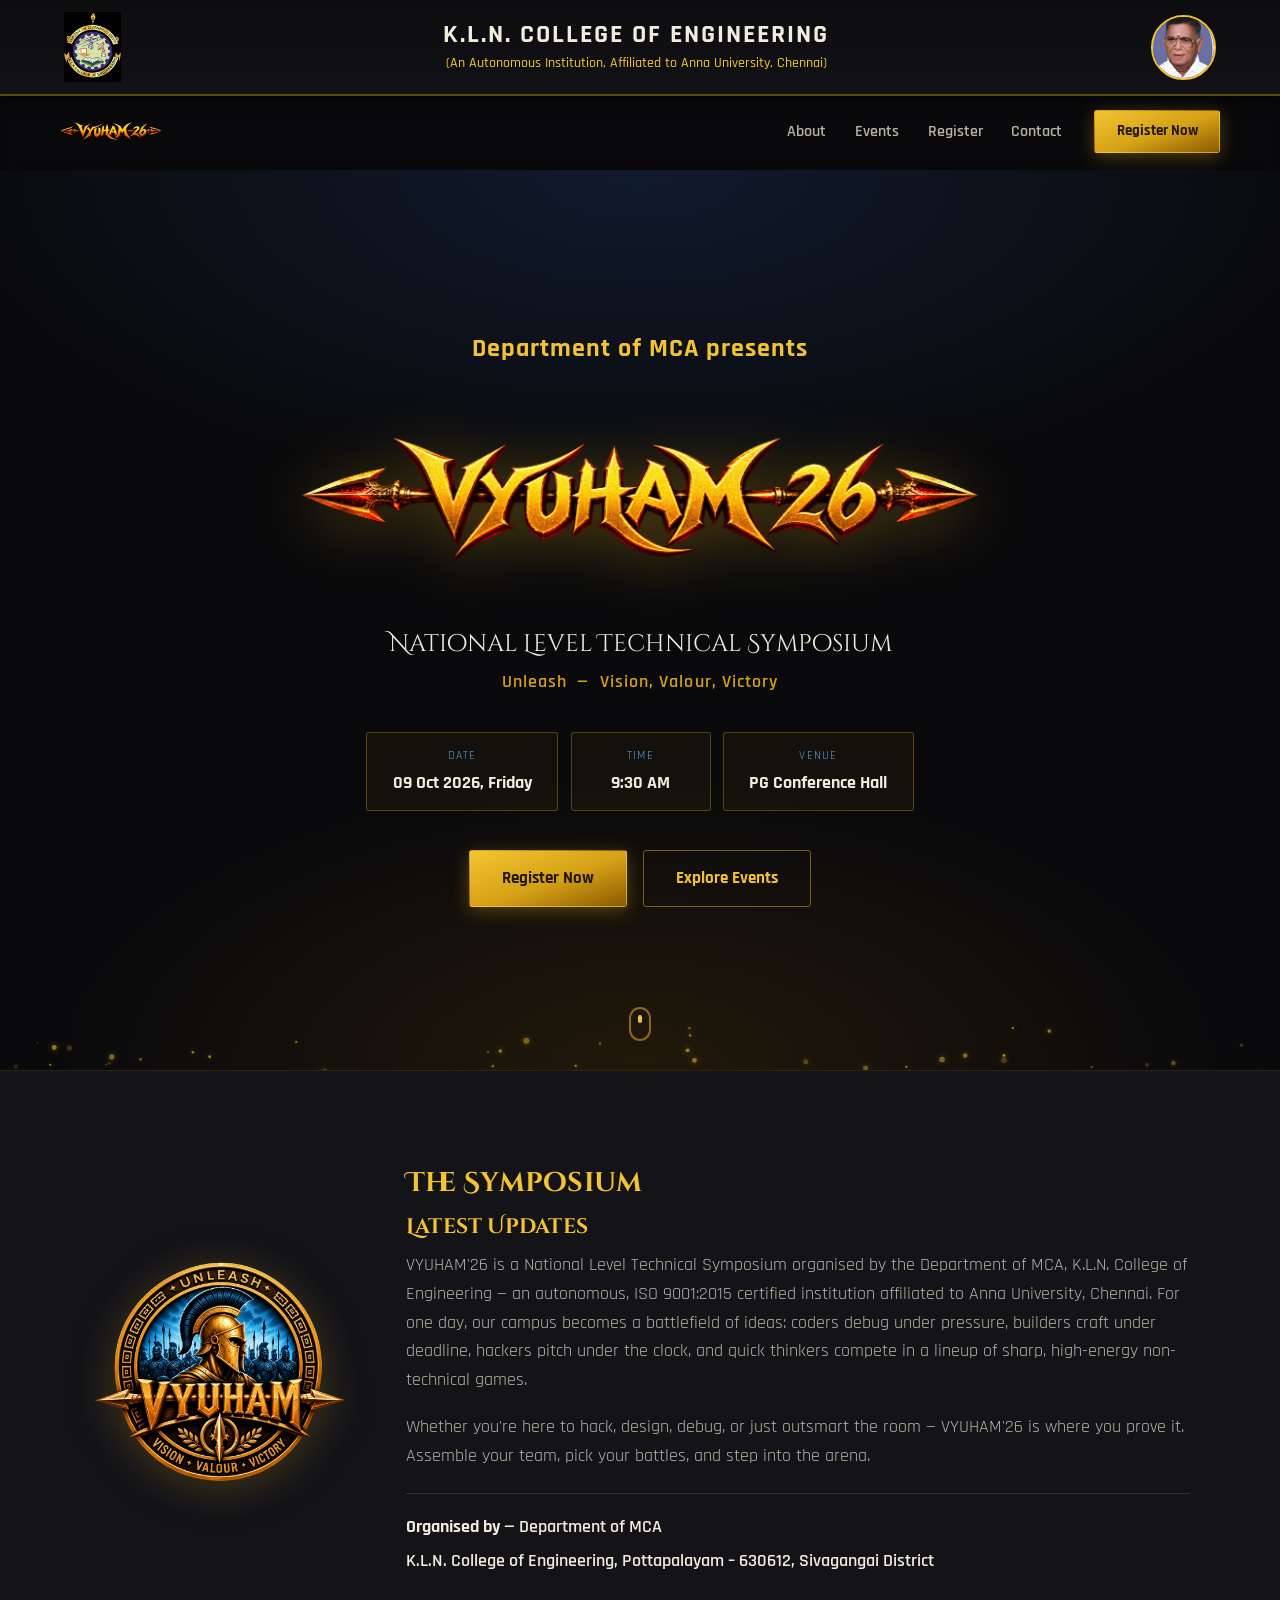
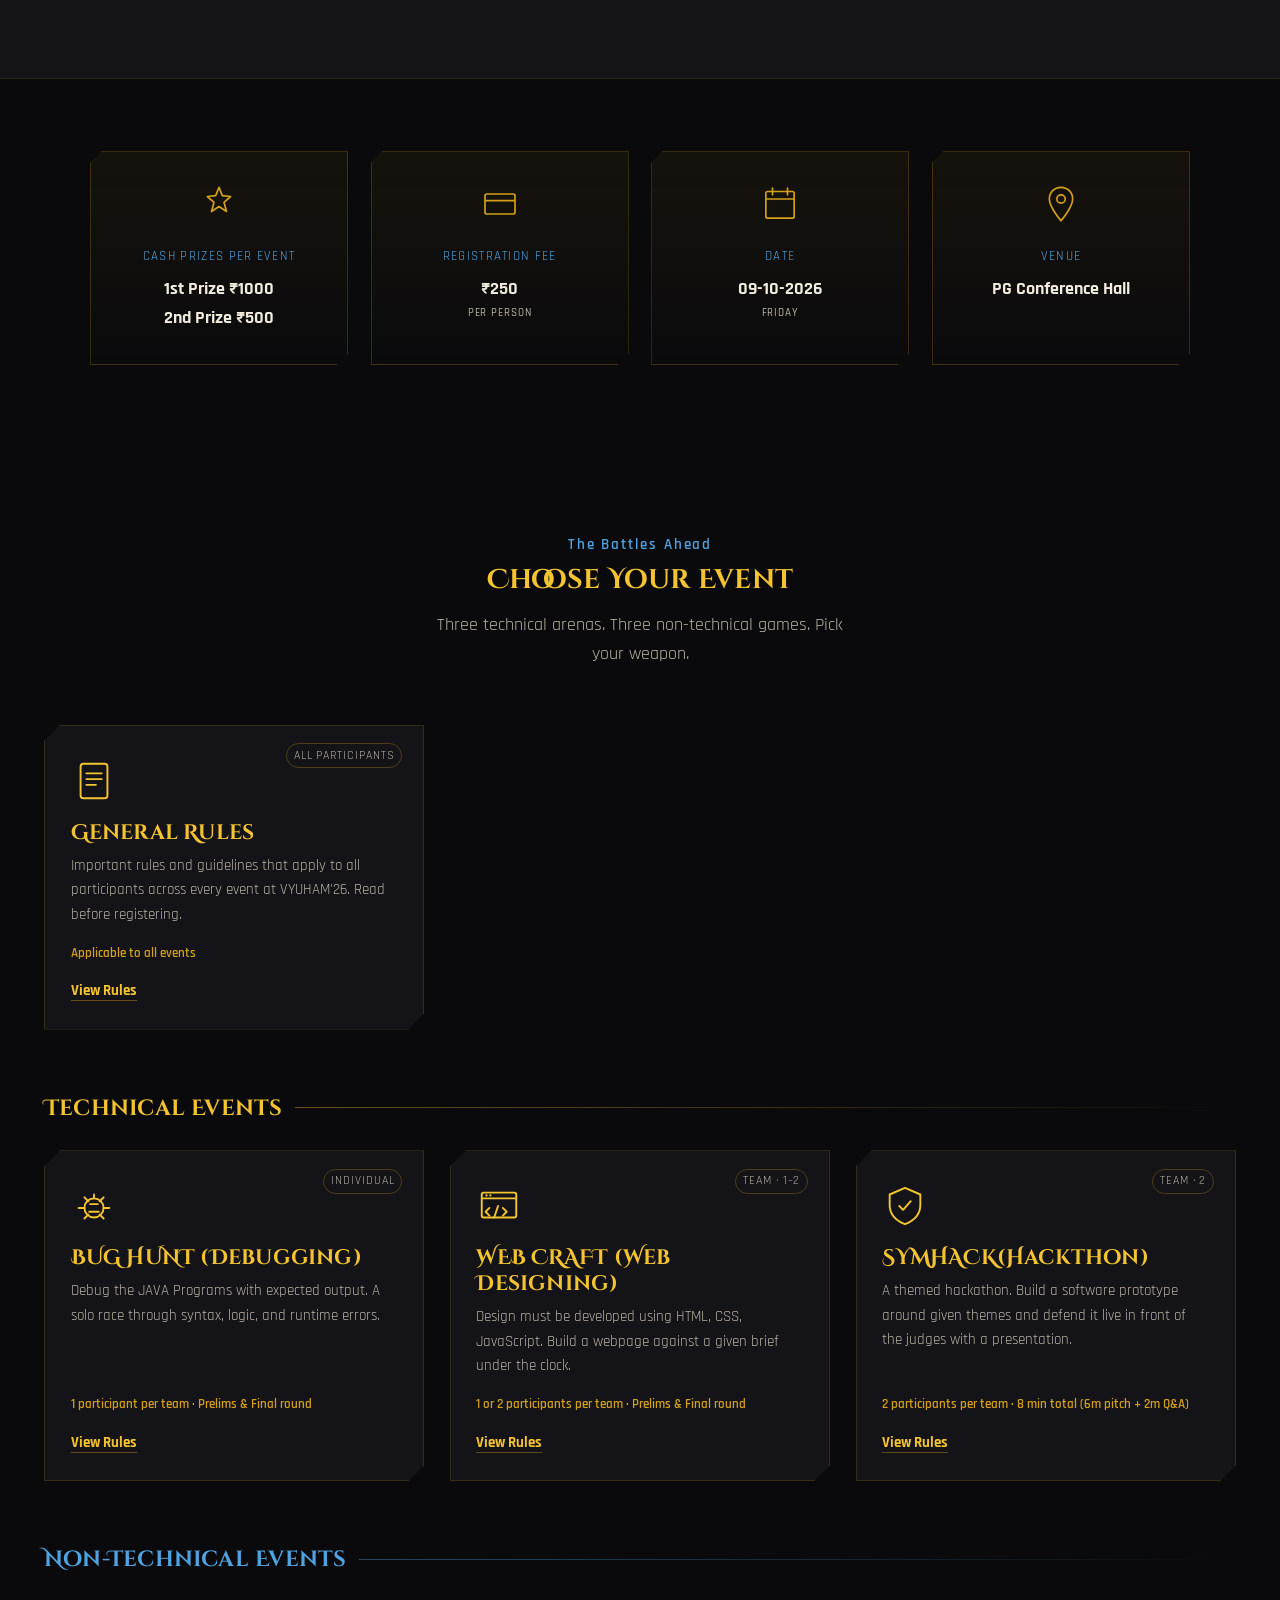
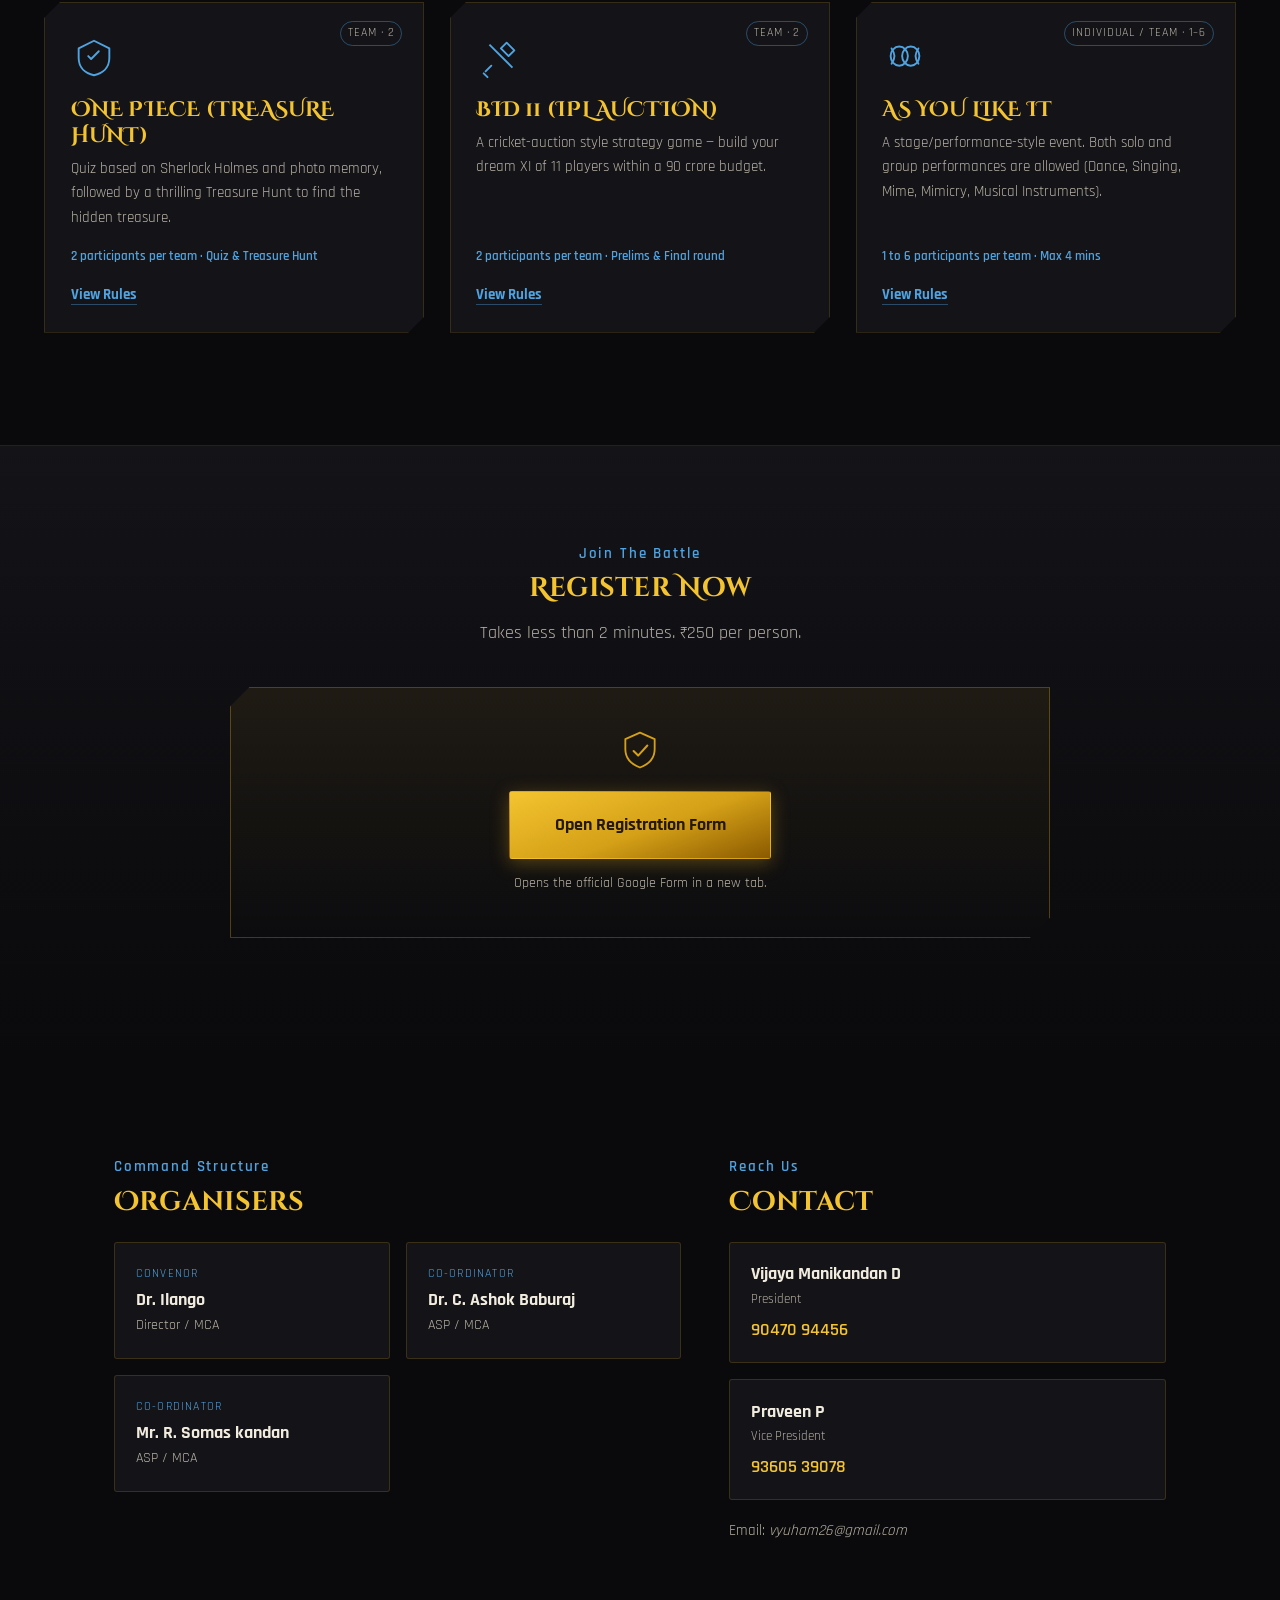
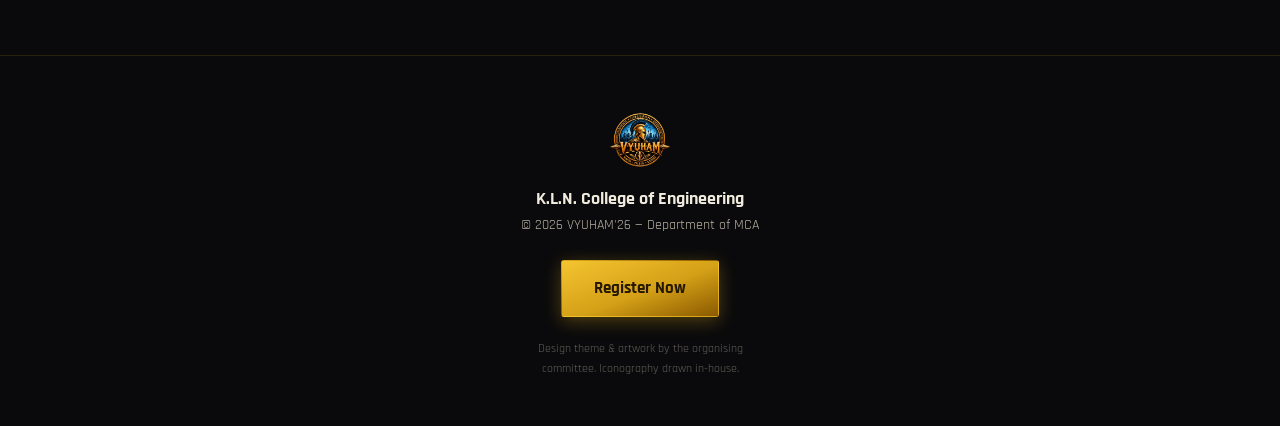
==== commit 74cab1c9: "Update Cash Prizes and Hero styles" ====
--- a/vyuham26-site/index.html
+++ b/vyuham26-site/index.html
@@ -1225,7 +1225,7 @@
     <div class="hero__bolt hero__bolt--b" aria-hidden="true"></div>
 
     <div class="hero__content">
-      <p class="hero__eyebrow reveal-fast">K.L.N. College of Engineering &nbsp;·&nbsp; Department of MCA presents</p>
+      <p class="hero__eyebrow reveal-fast" style="color: var(--gold-bright); font-weight: bold; font-size: 1.6rem; margin-top: -3rem;">Department of MCA presents</p>
       <img
         src="[data-uri]"
         alt="VYUHAM 26" class="hero__wordmark reveal-fast">
@@ -1296,8 +1296,8 @@
           <path d="M24 4l4 10 10 1-8 7 3 11-9-6-9 6 3-11-8-7 10-1z" stroke="currentColor" stroke-width="2"
             stroke-linejoin="round" />
         </svg>
-        <span class="highlight-card__label">Cash Prizes</span>
-        <span class="highlight-card__value">1st Prize ₹1000 <br> 2nd Prize ₹500<small> per event</small></span>
+        <span class="highlight-card__label">Cash Prizes Per Event</span>
+        <span class="highlight-card__value">1st Prize ₹1000 <br> 2nd Prize ₹500</span>
       </div>
       <div class="highlight-card reveal">
         <svg class="highlight-card__icon" viewBox="0 0 48 48" fill="none">
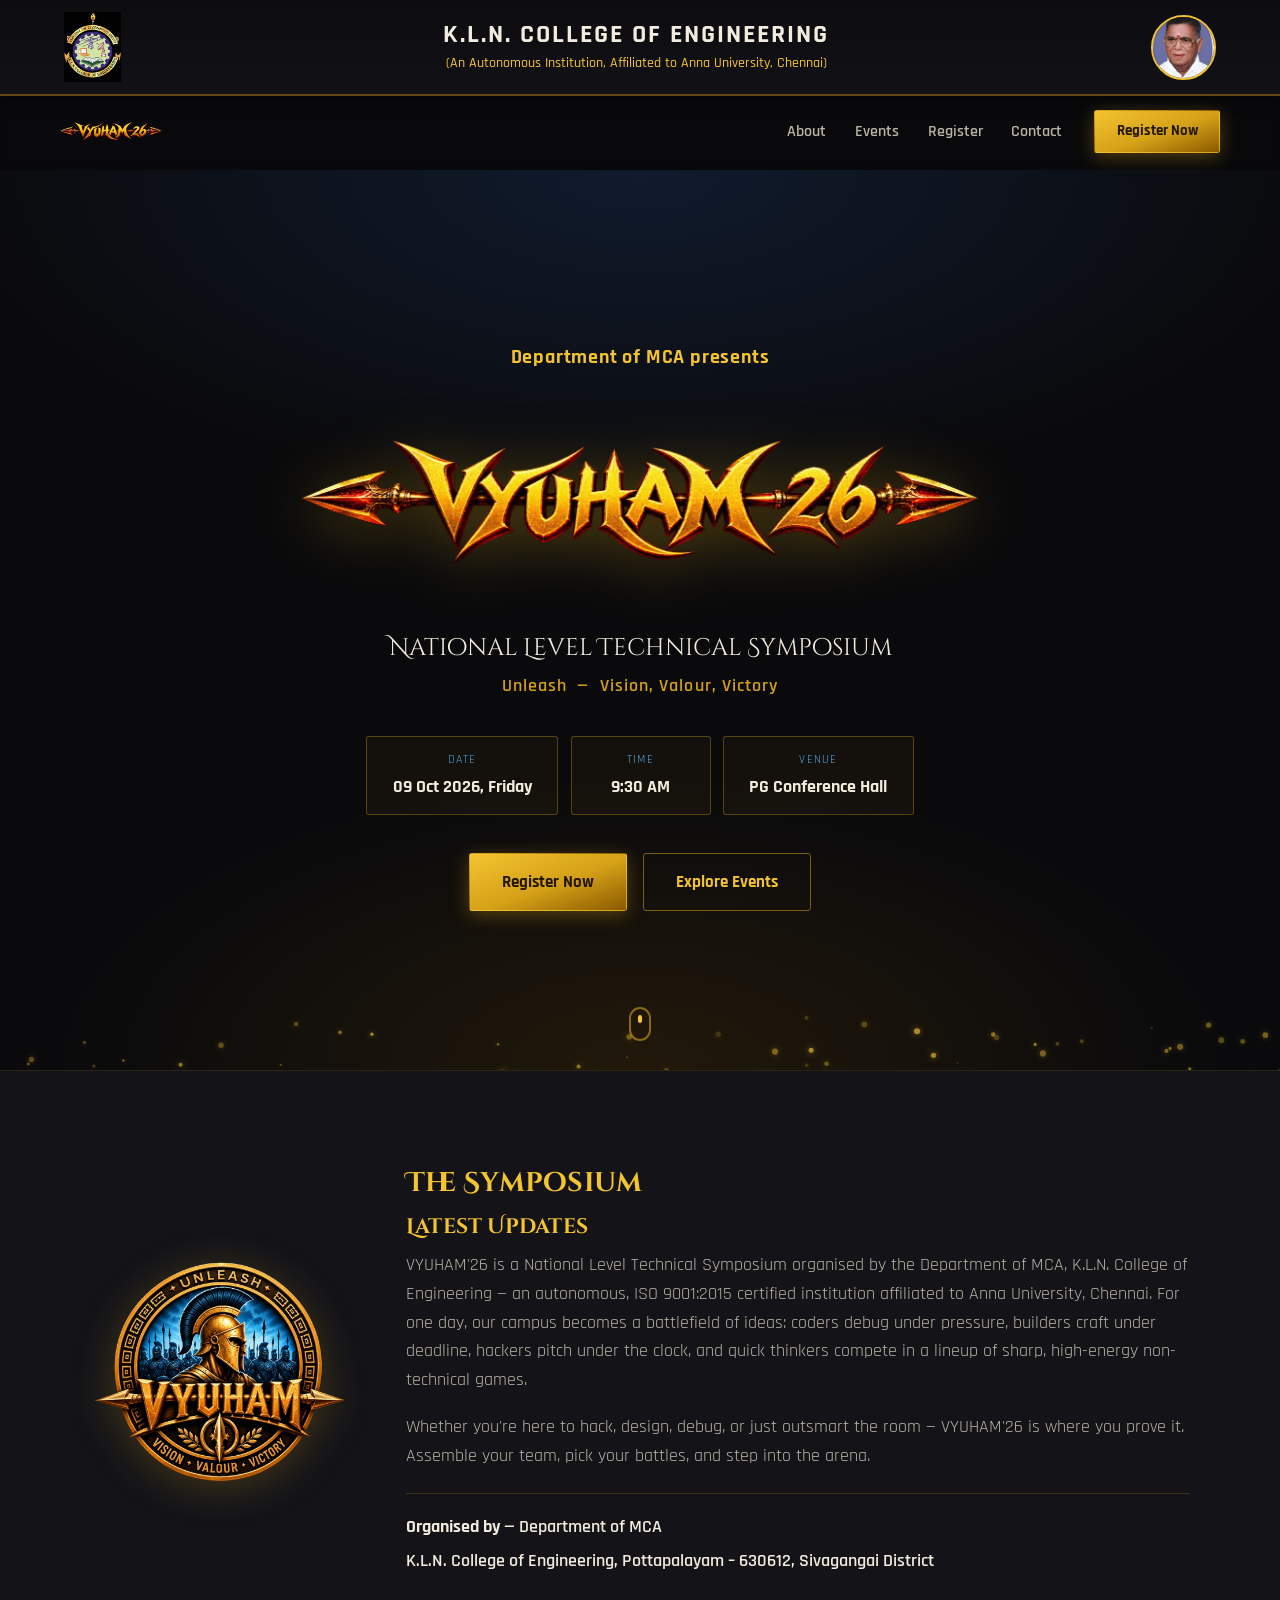
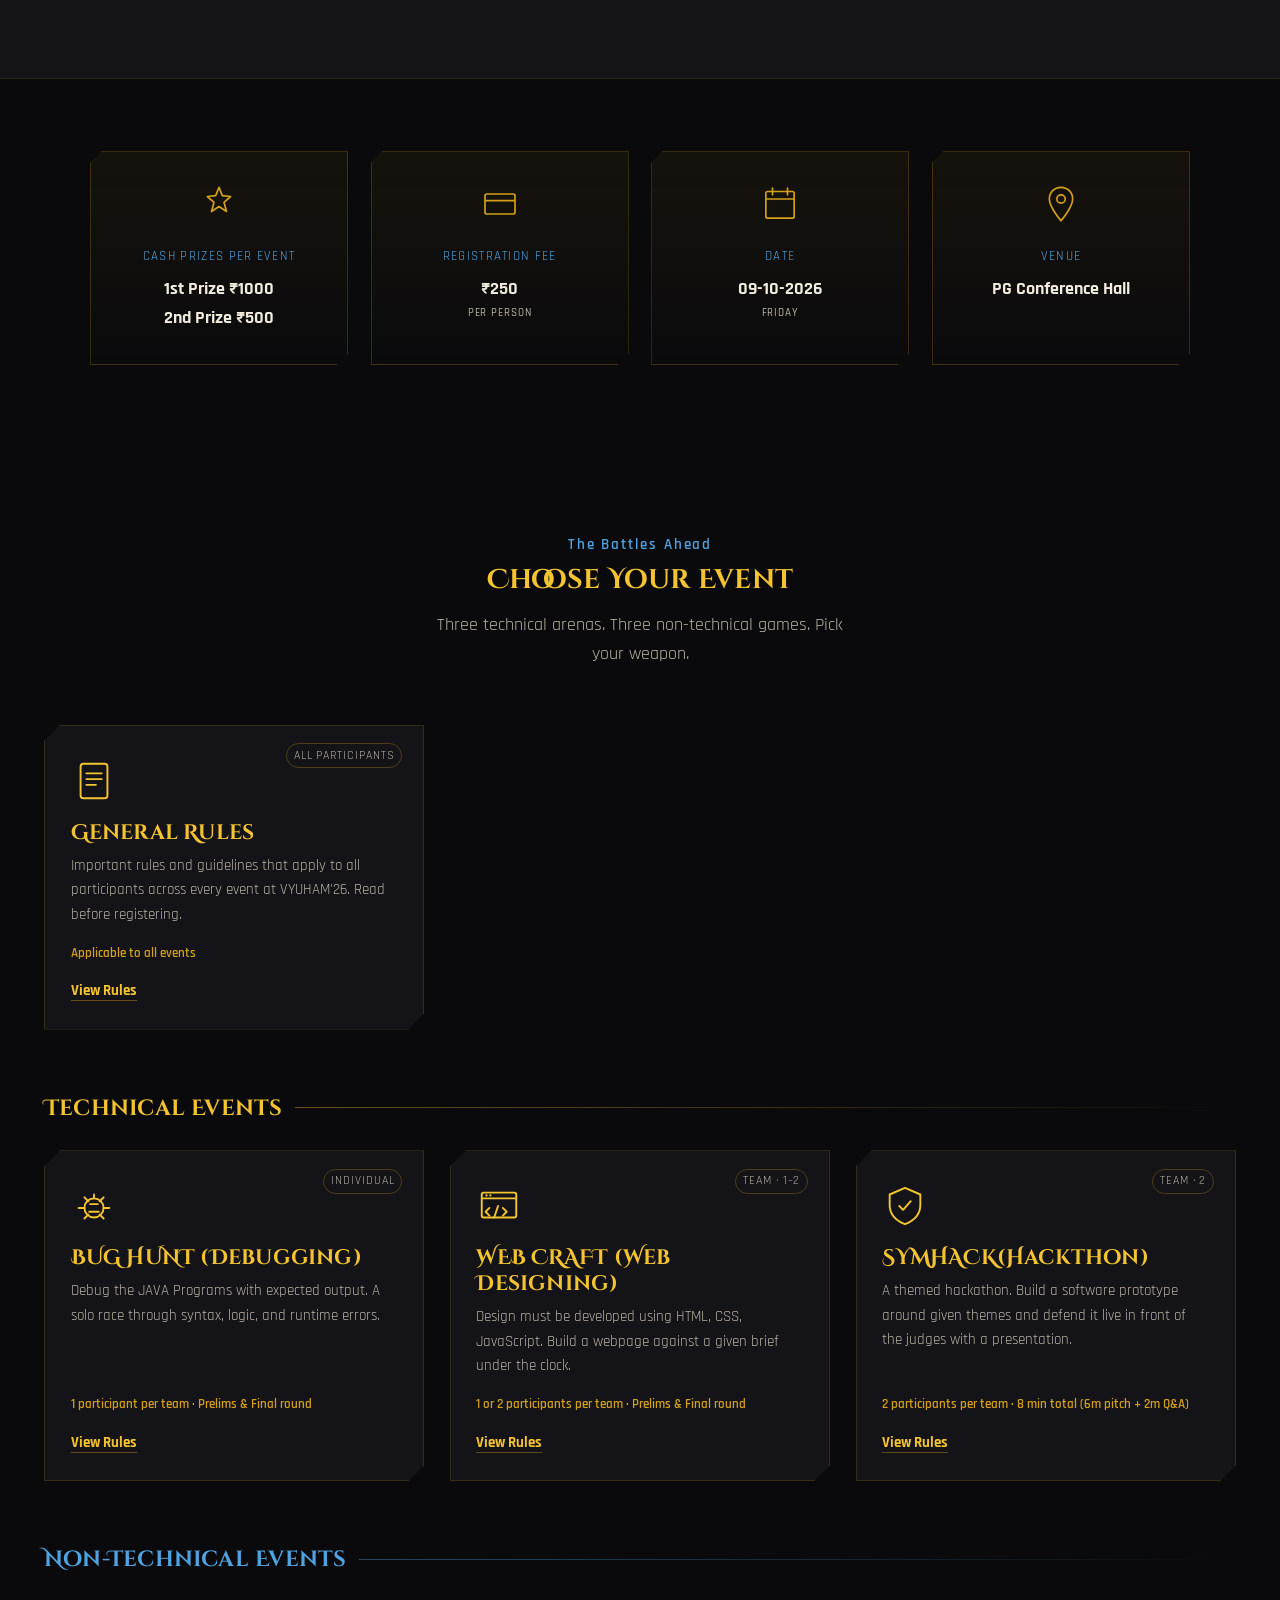
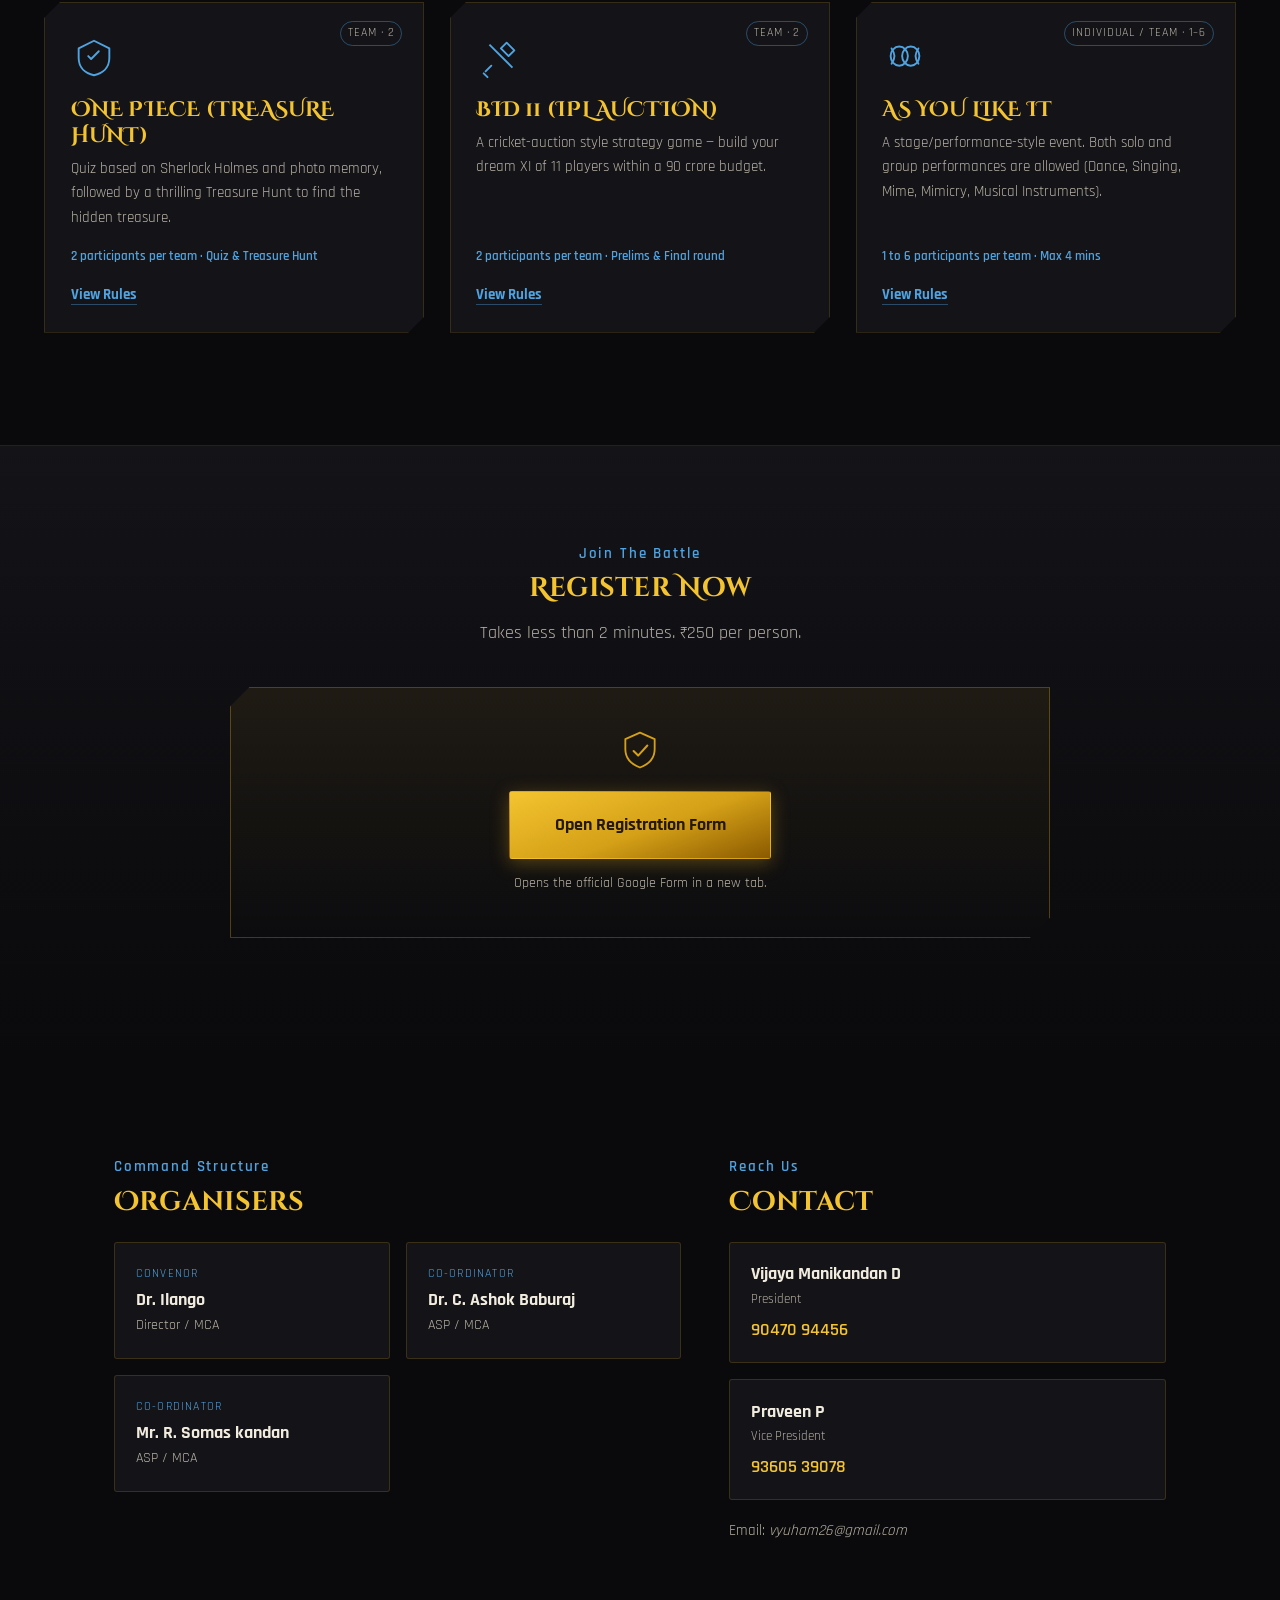
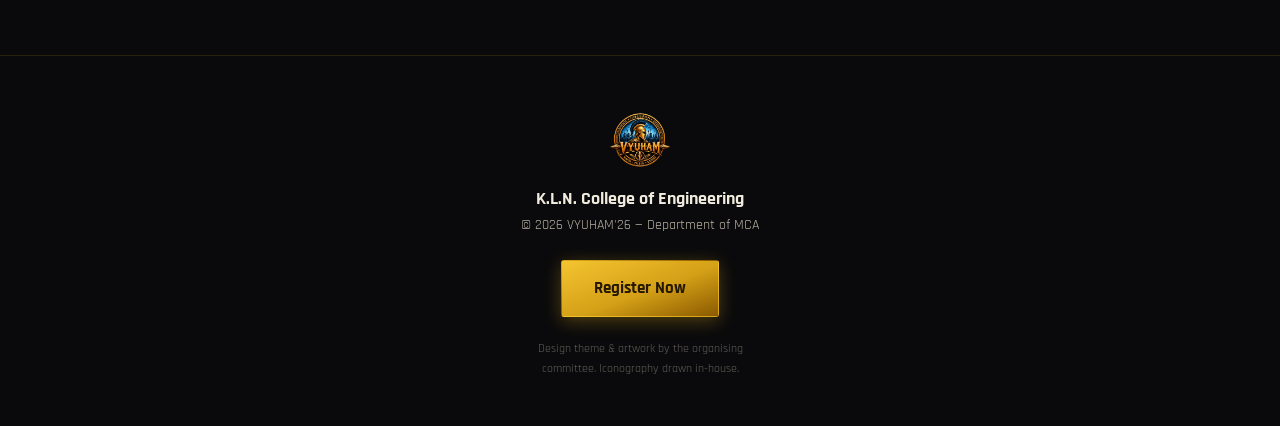
==== commit 576c6341: "Reduce font size of hero text for mobile" ====
--- a/vyuham26-site/index.html
+++ b/vyuham26-site/index.html
@@ -1225,7 +1225,7 @@
     <div class="hero__bolt hero__bolt--b" aria-hidden="true"></div>
 
     <div class="hero__content">
-      <p class="hero__eyebrow reveal-fast" style="color: var(--gold-bright); font-weight: bold; font-size: 1.6rem; margin-top: -3rem;">Department of MCA presents</p>
+      <p class="hero__eyebrow reveal-fast" style="color: var(--gold-bright); font-weight: bold; font-size: 1.25rem; margin-top: -2rem;">Department of MCA presents</p>
       <img
         src="[data-uri]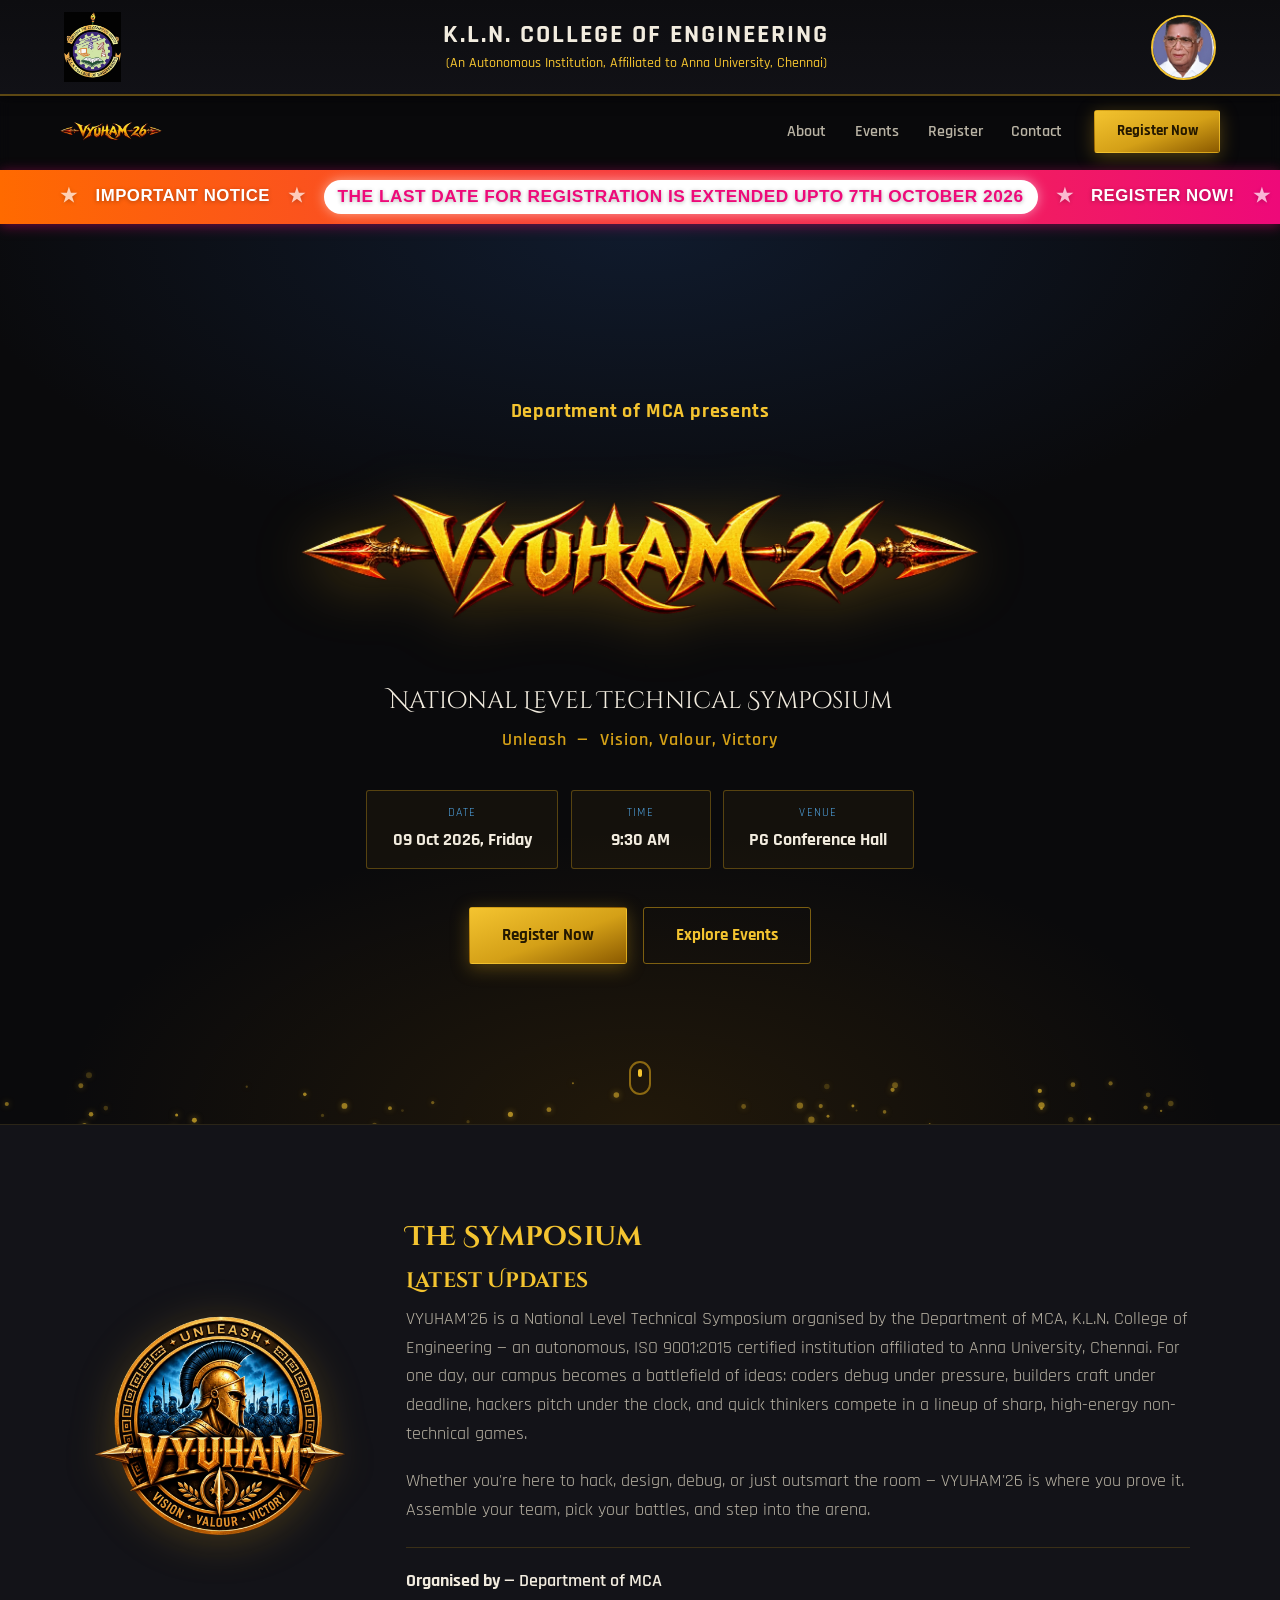
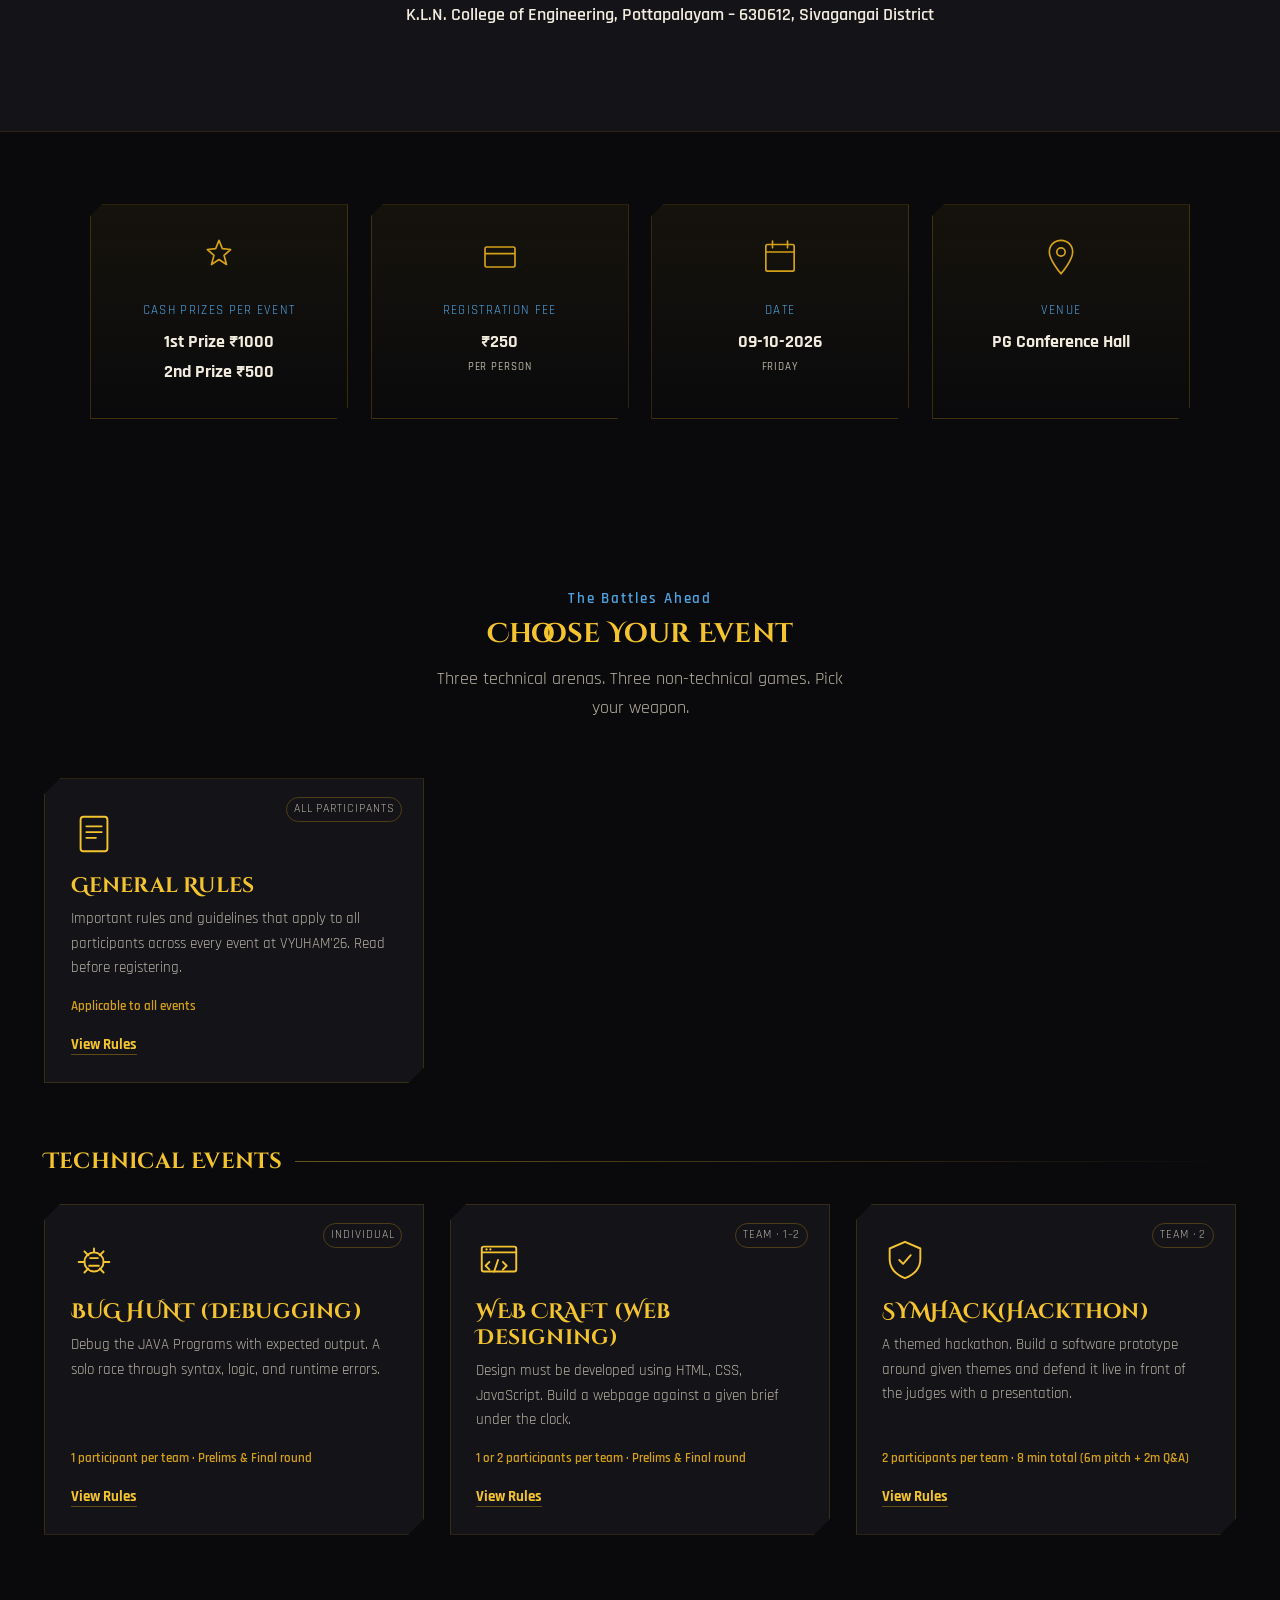
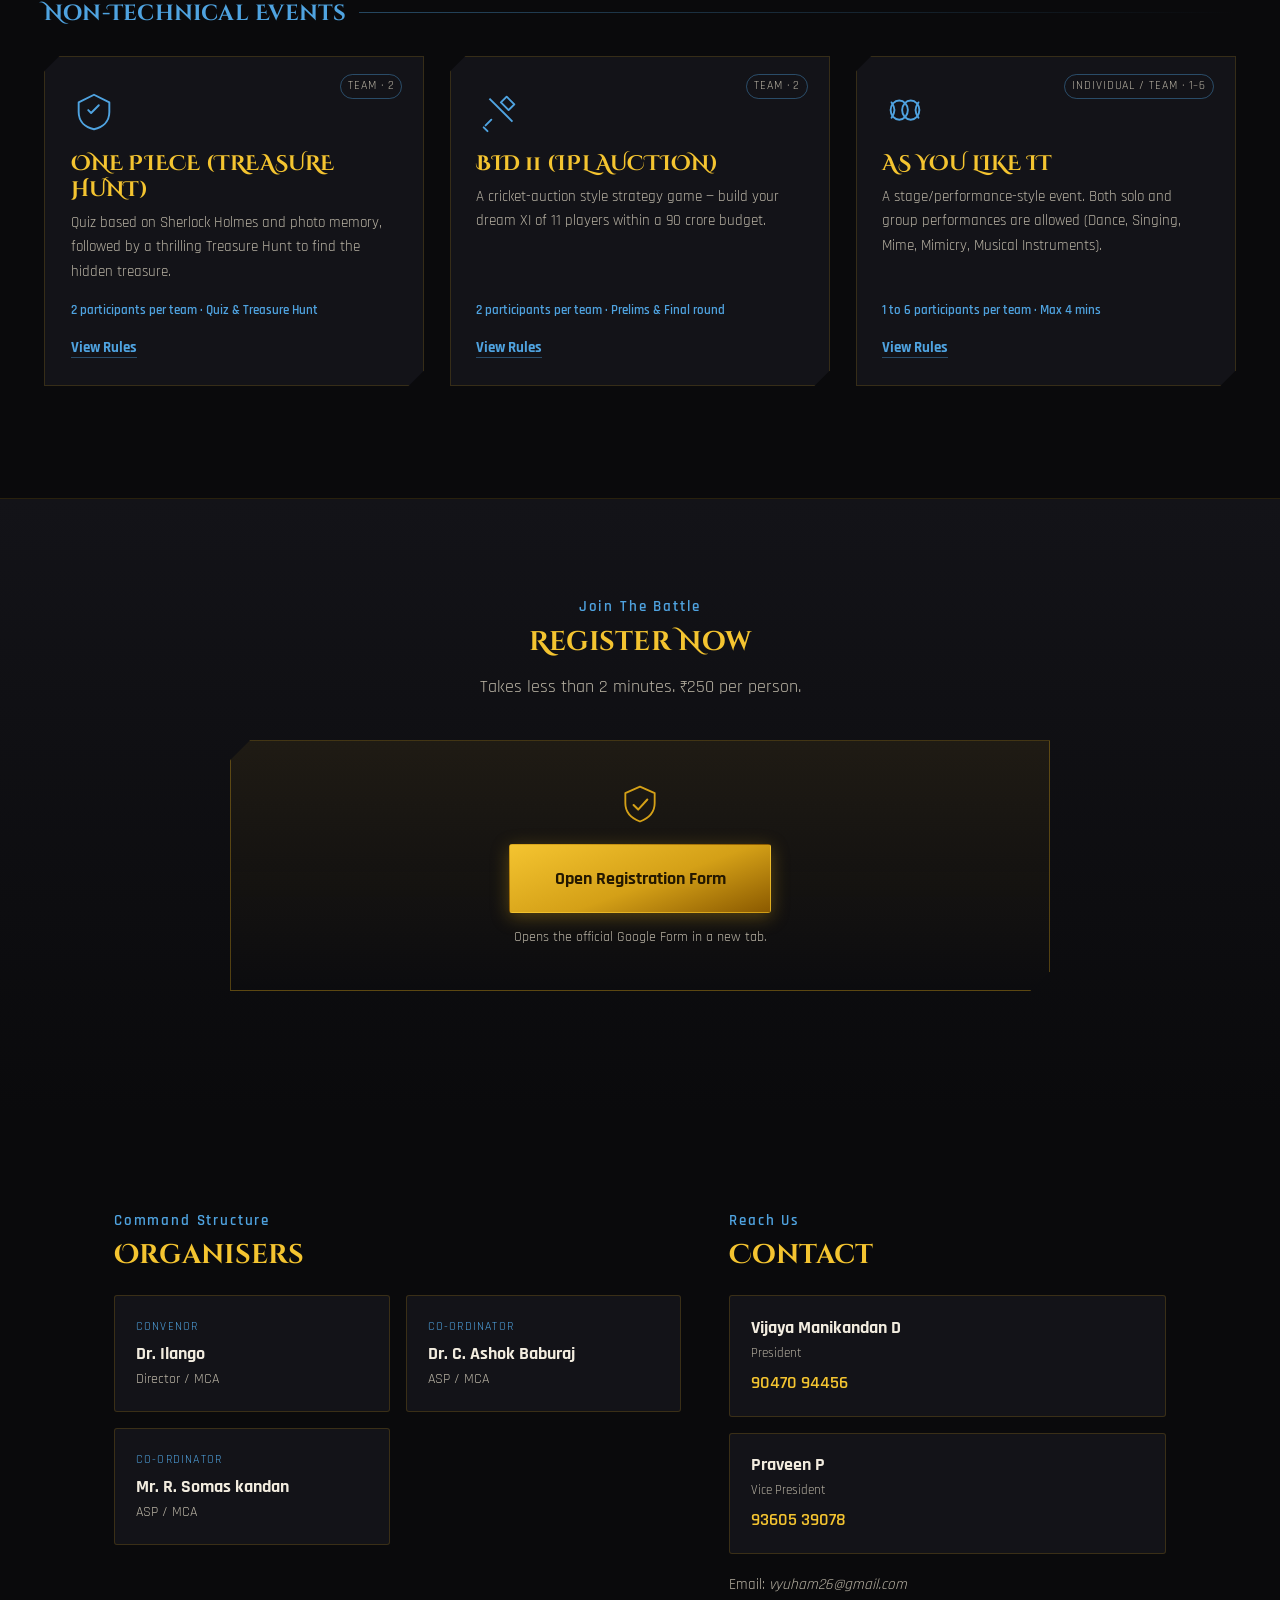
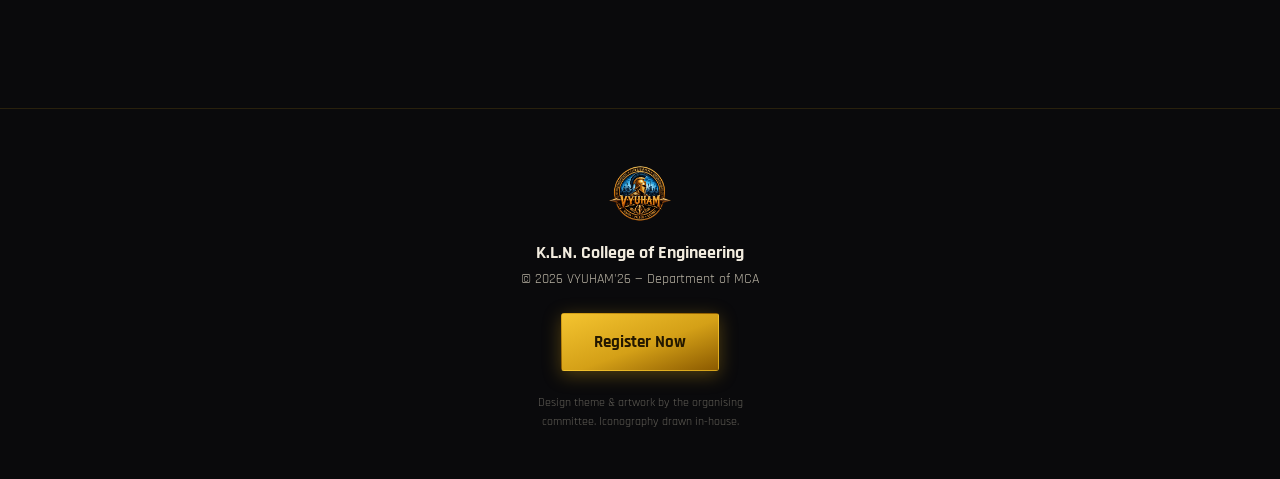
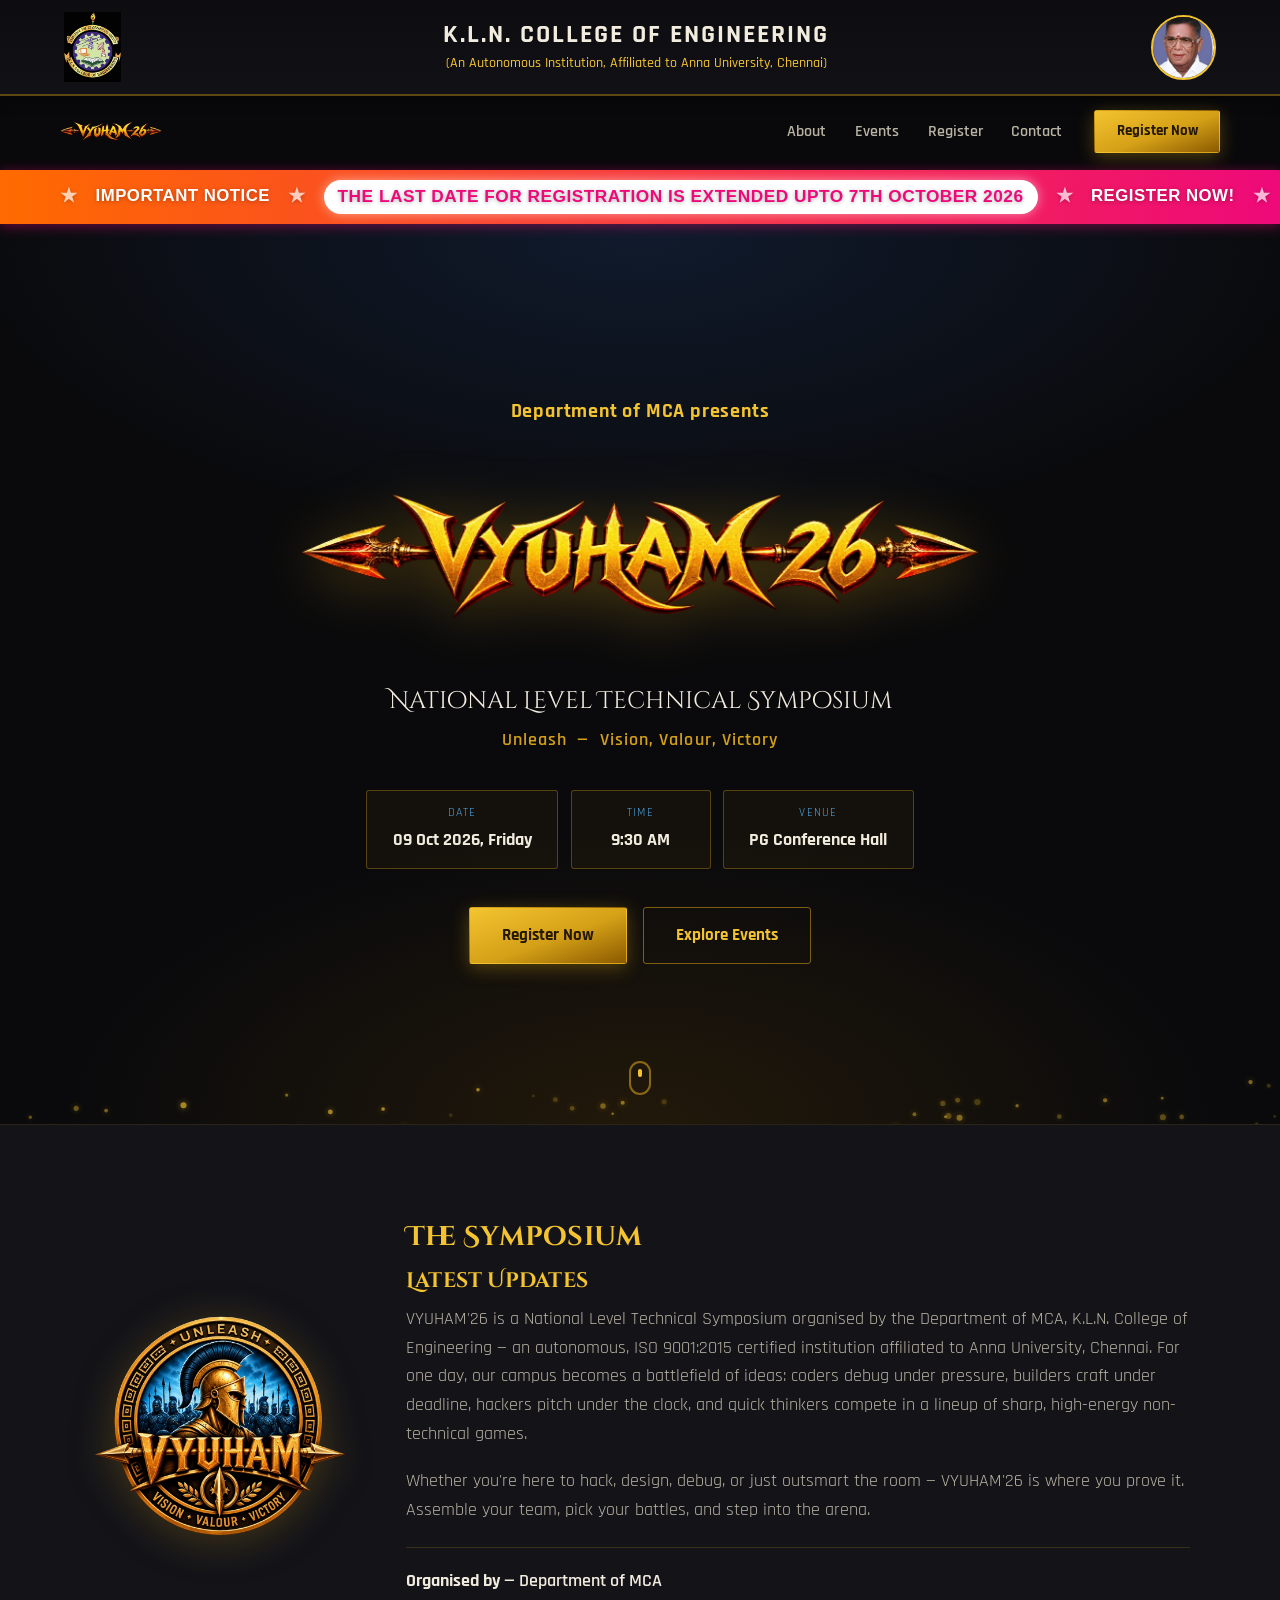
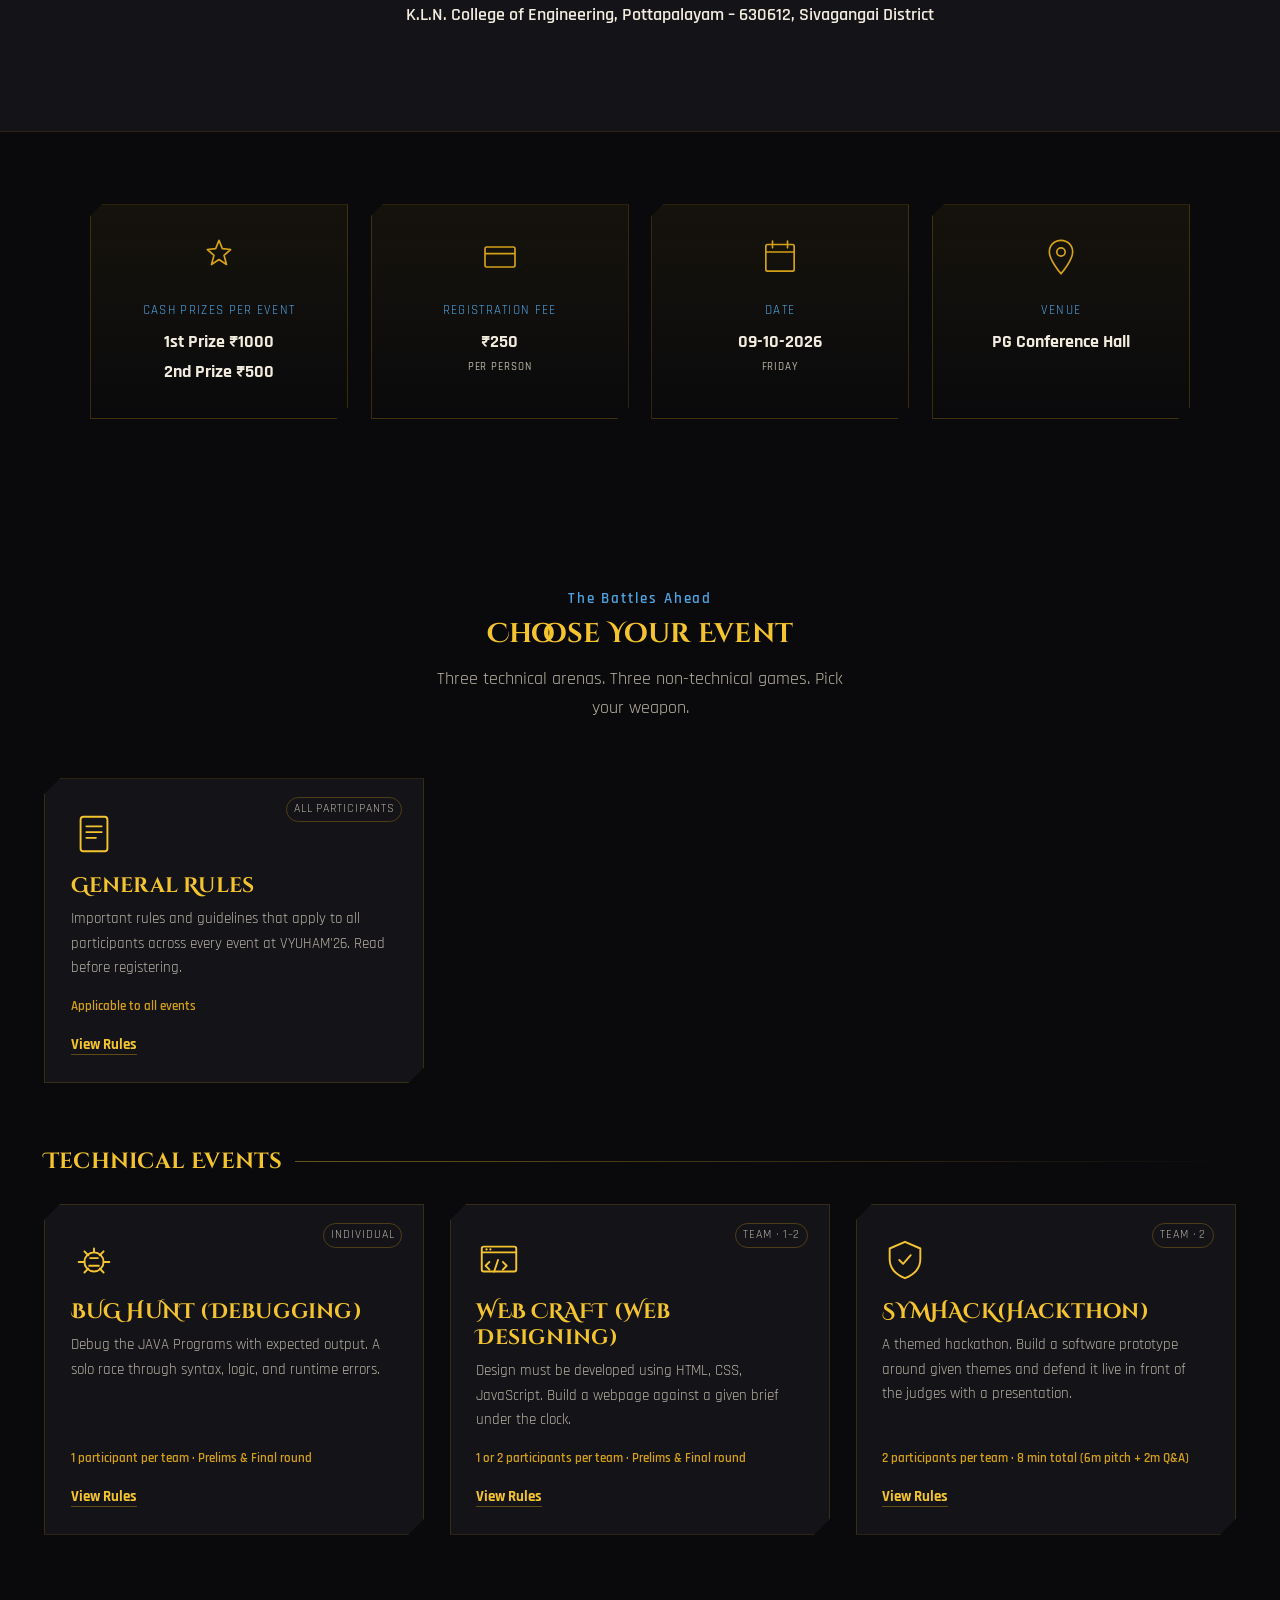
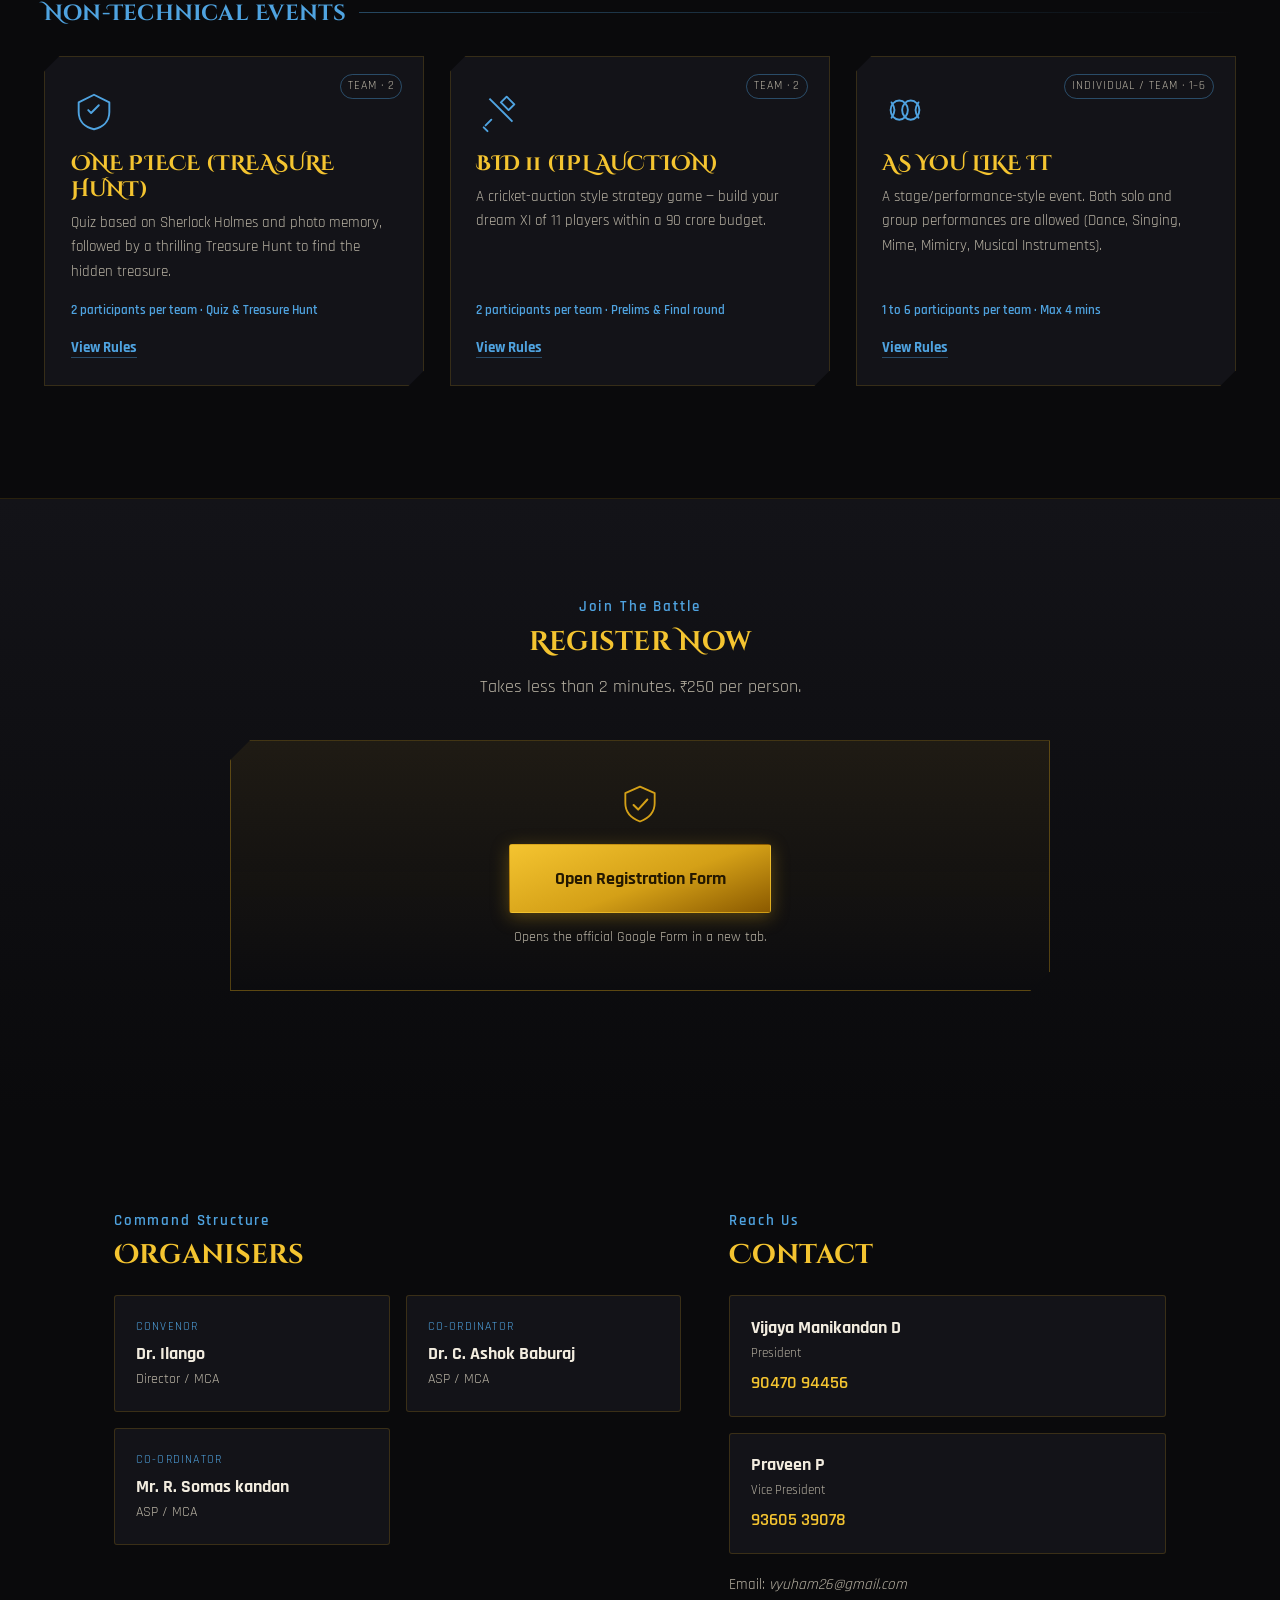
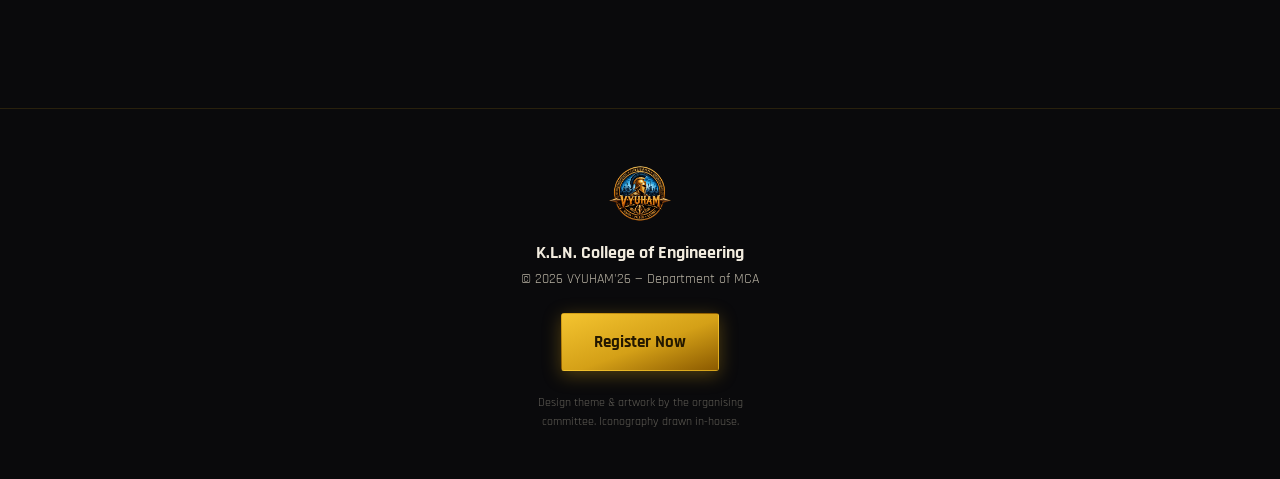
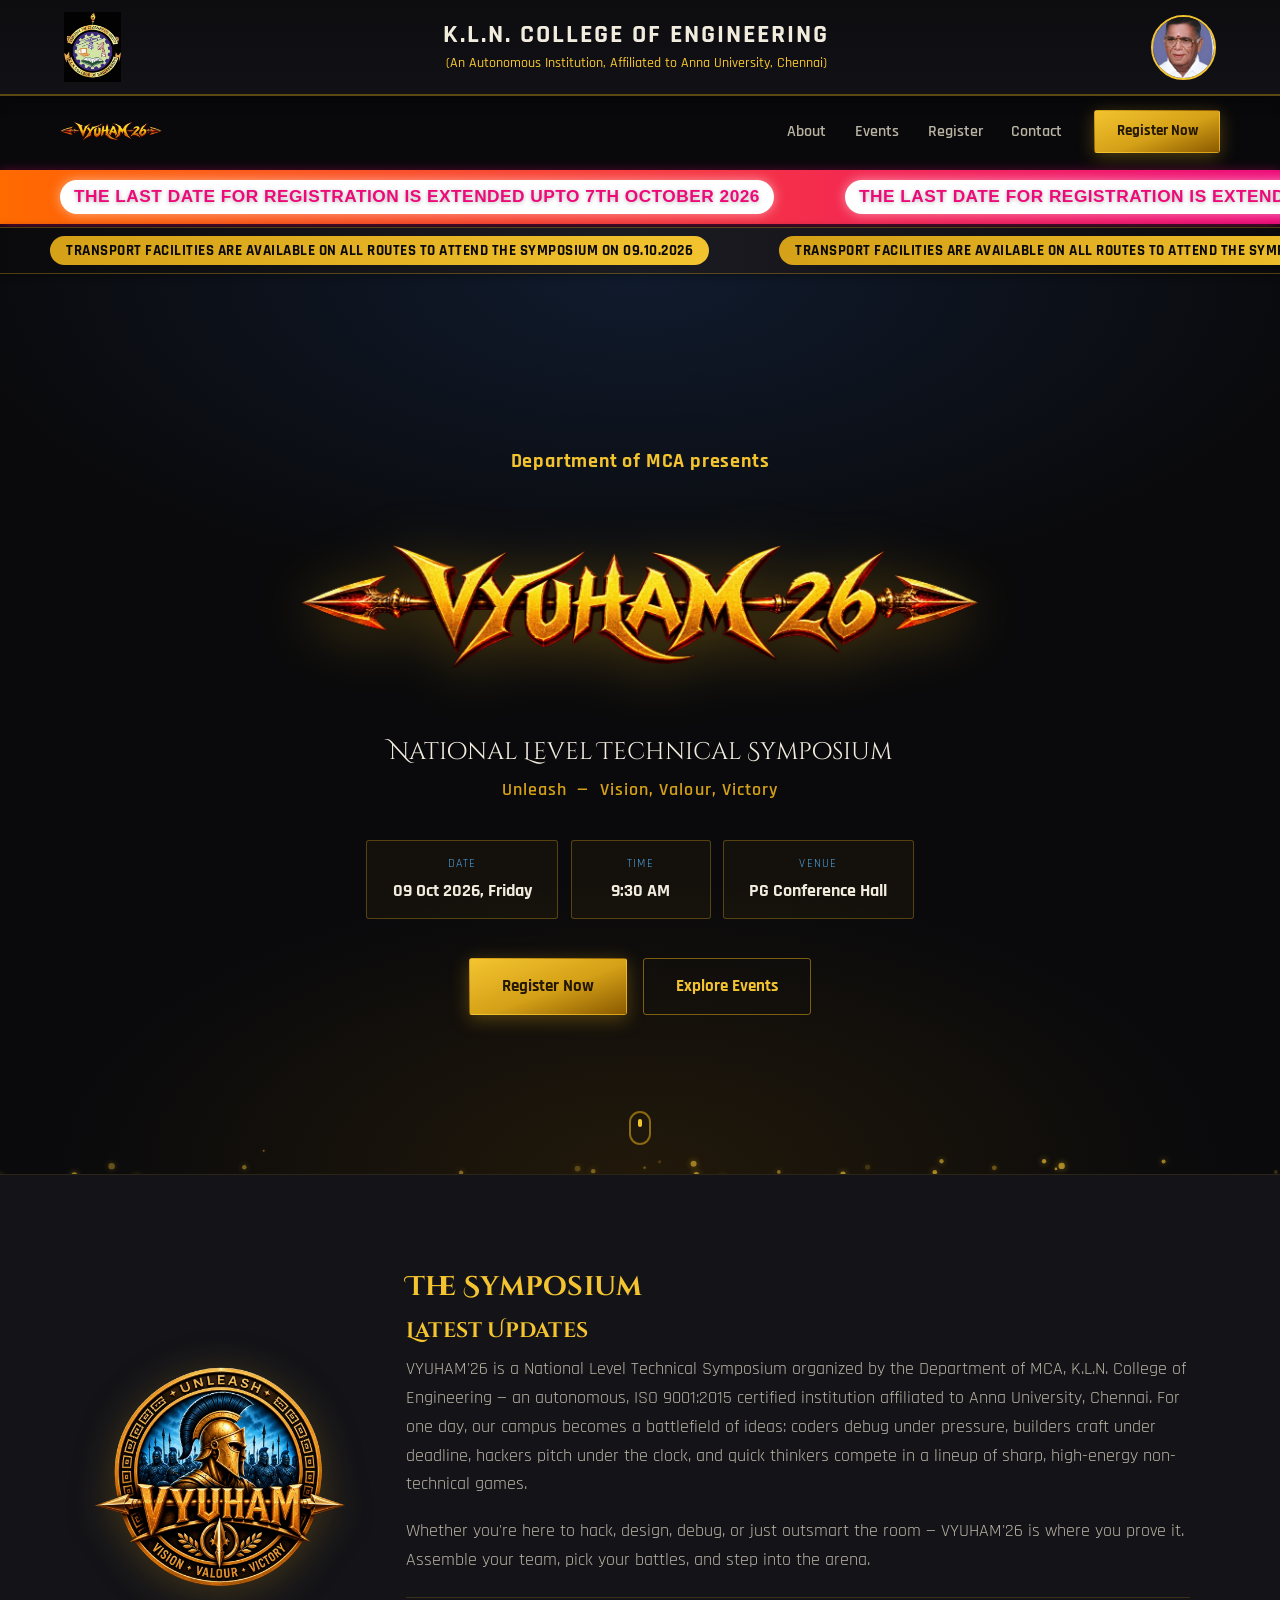
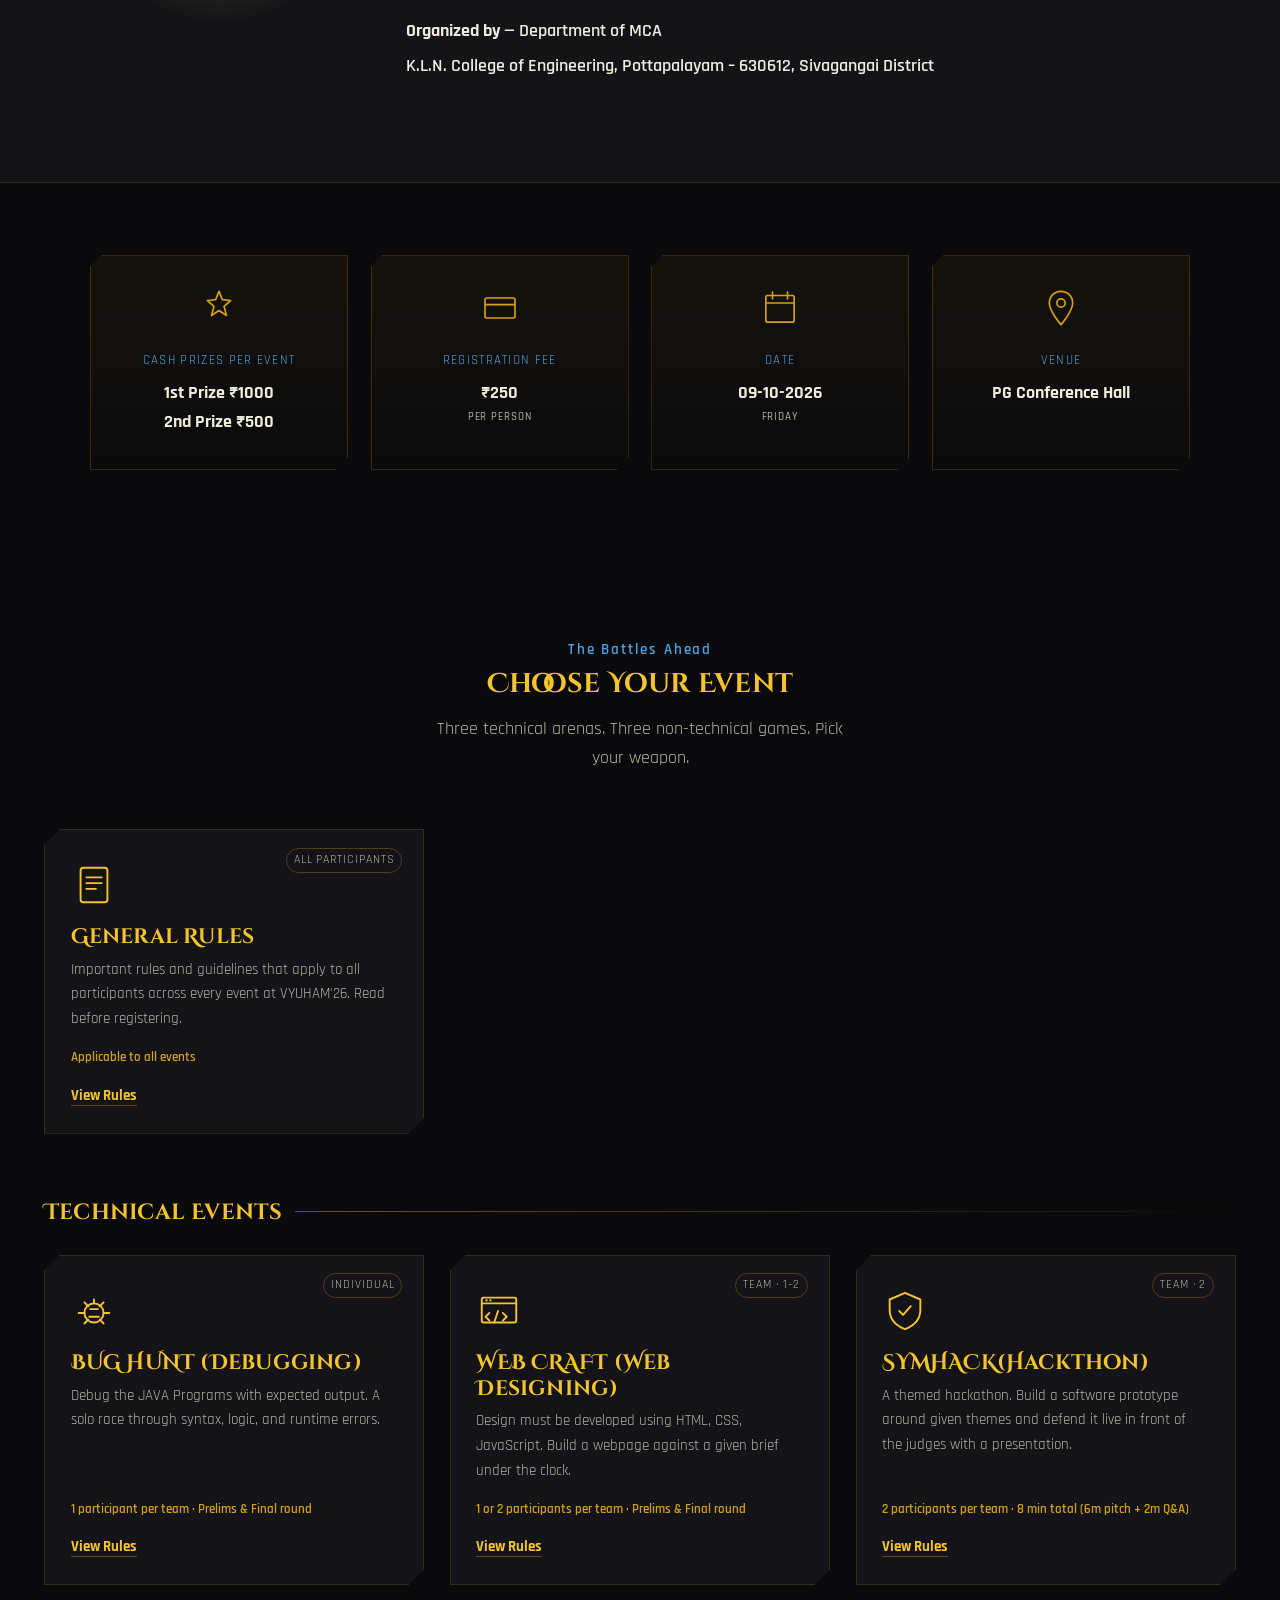
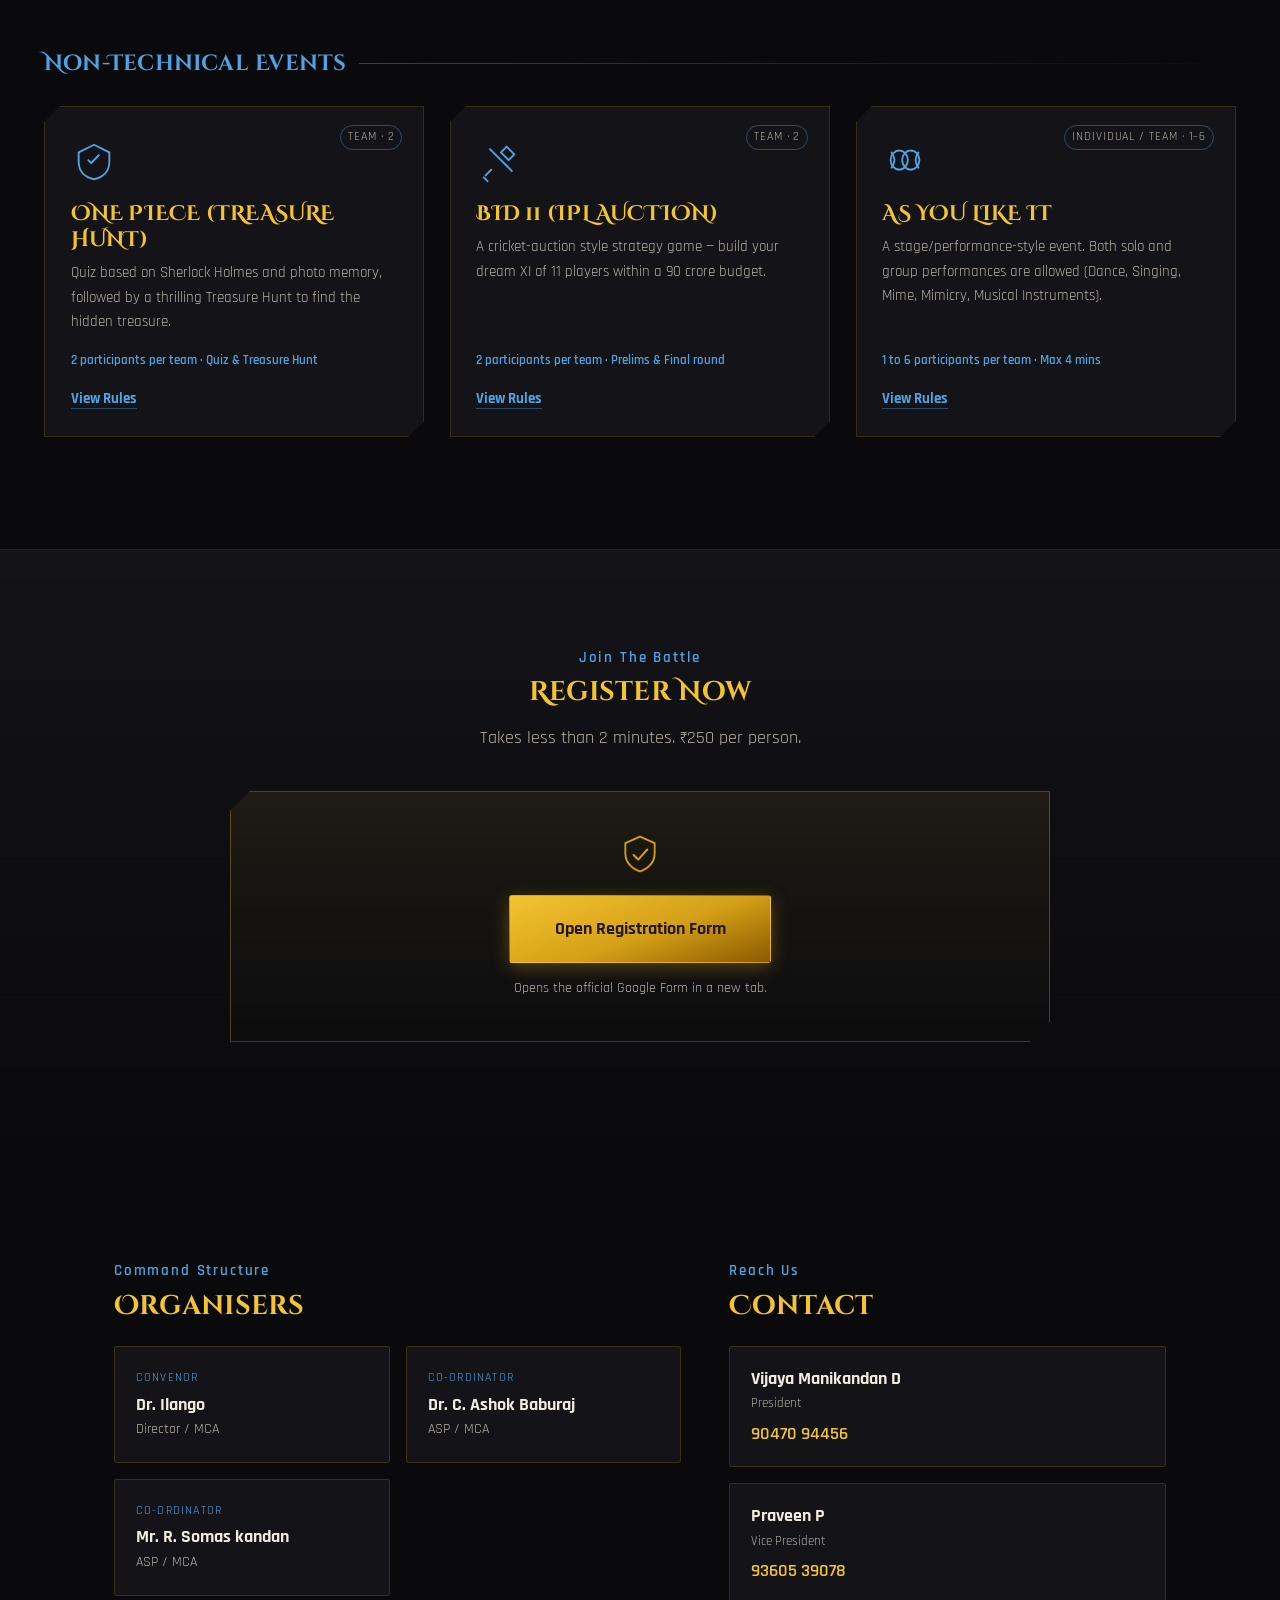
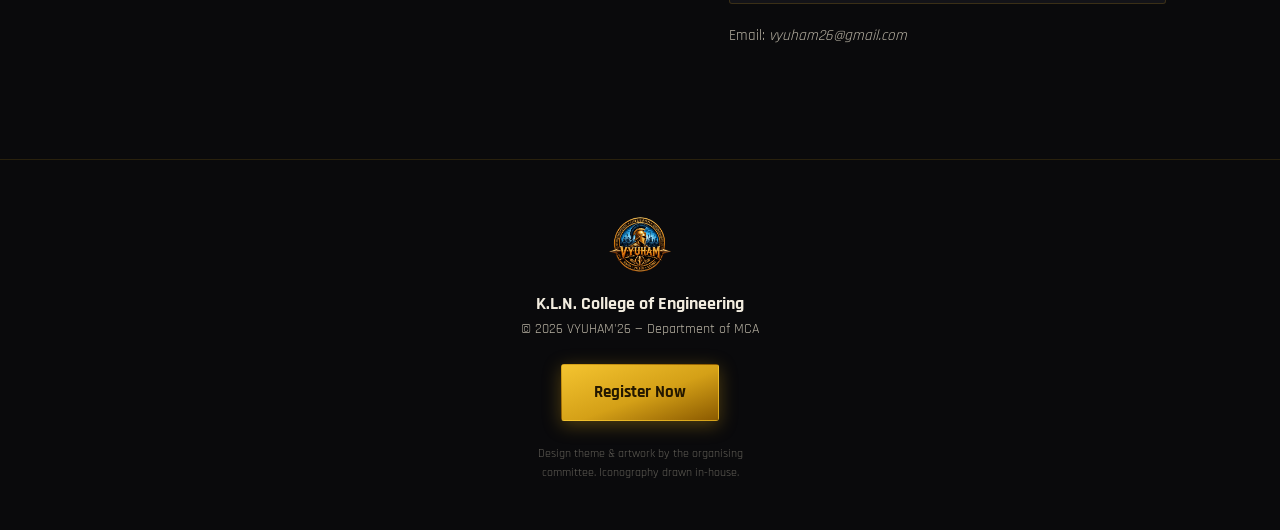
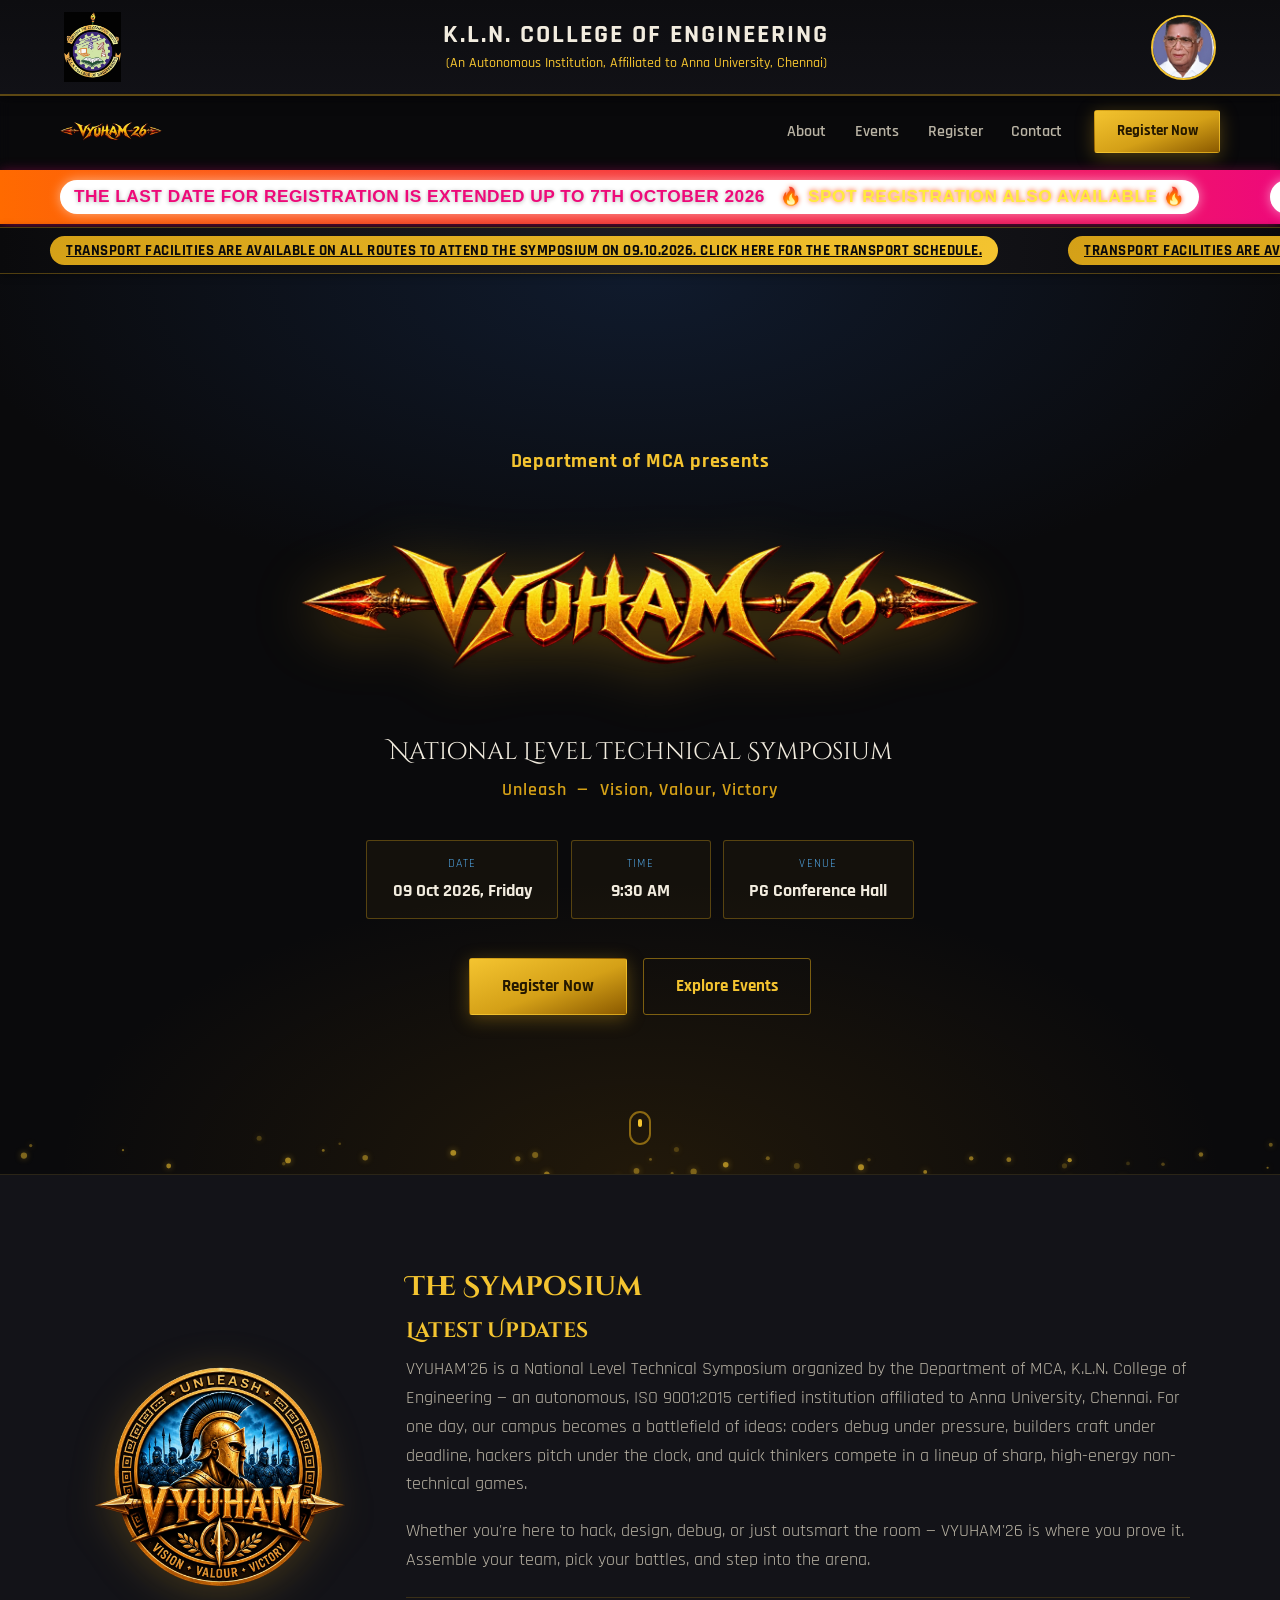
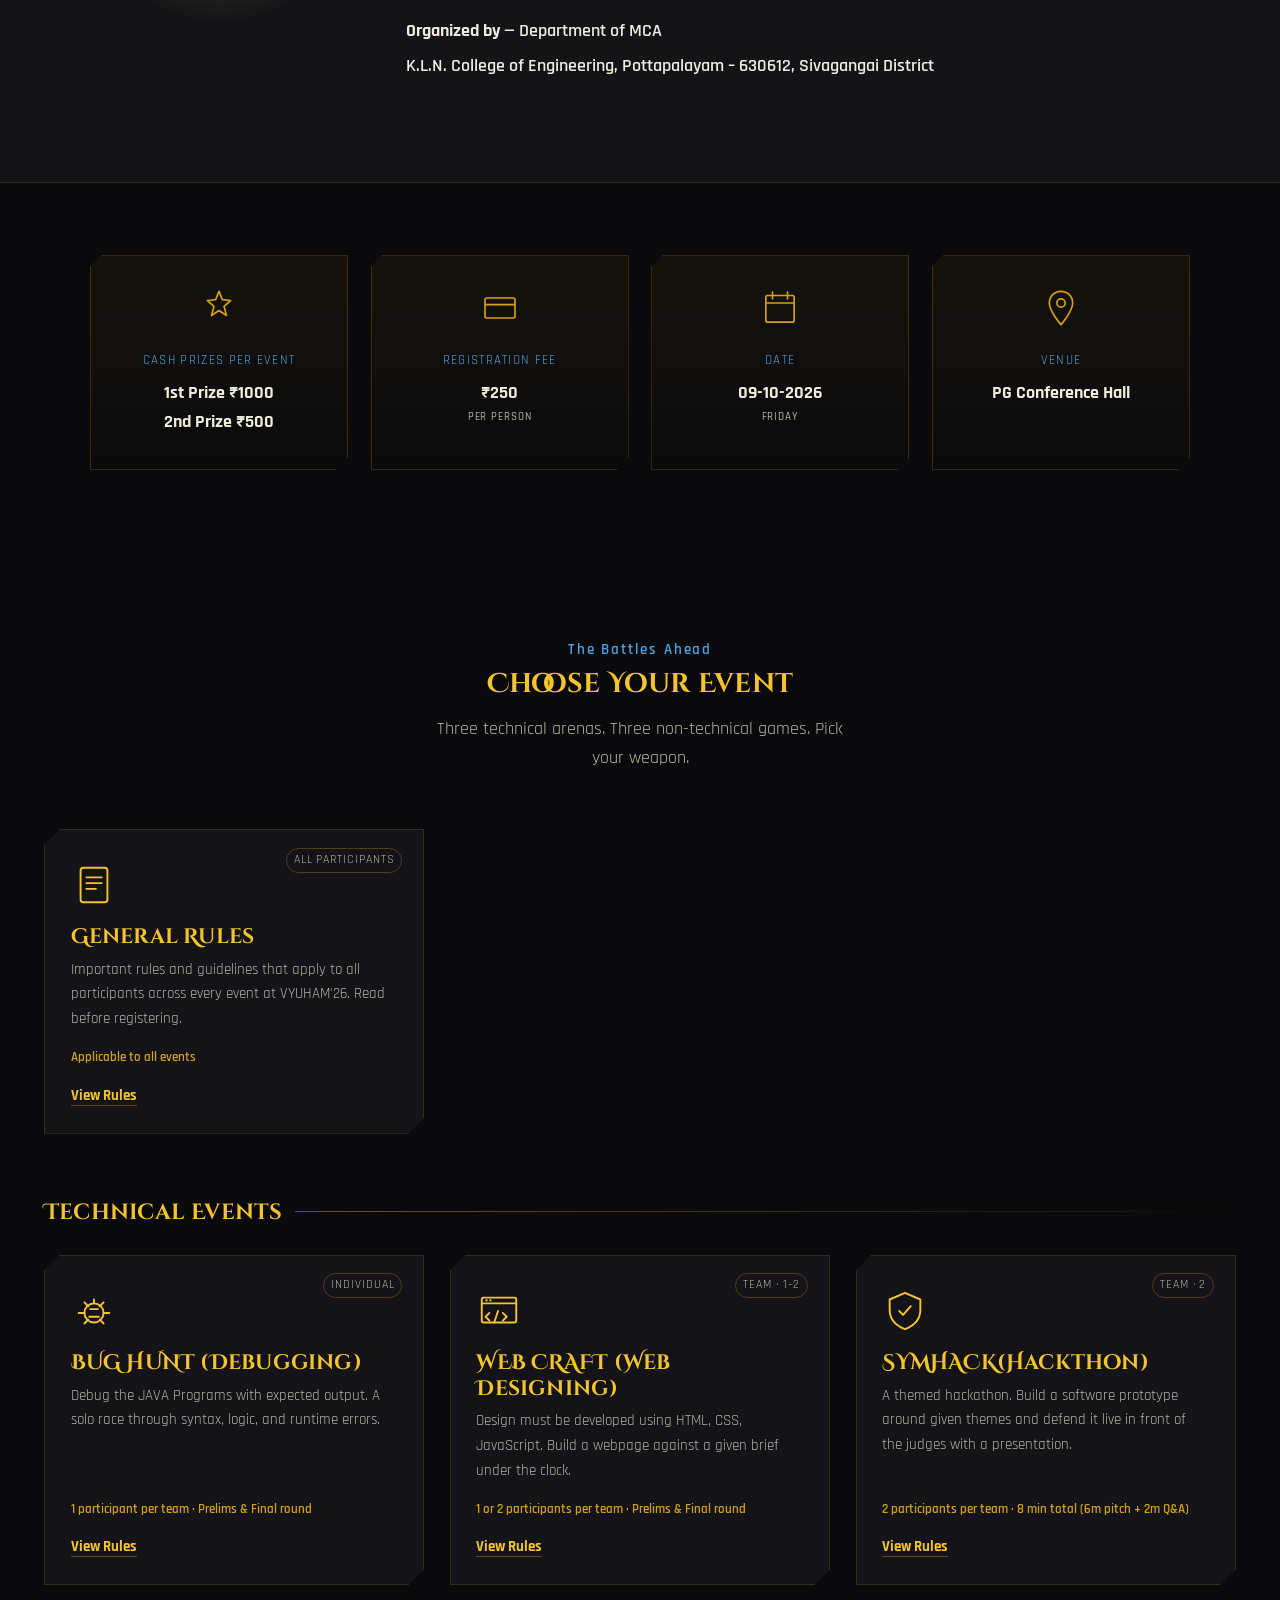
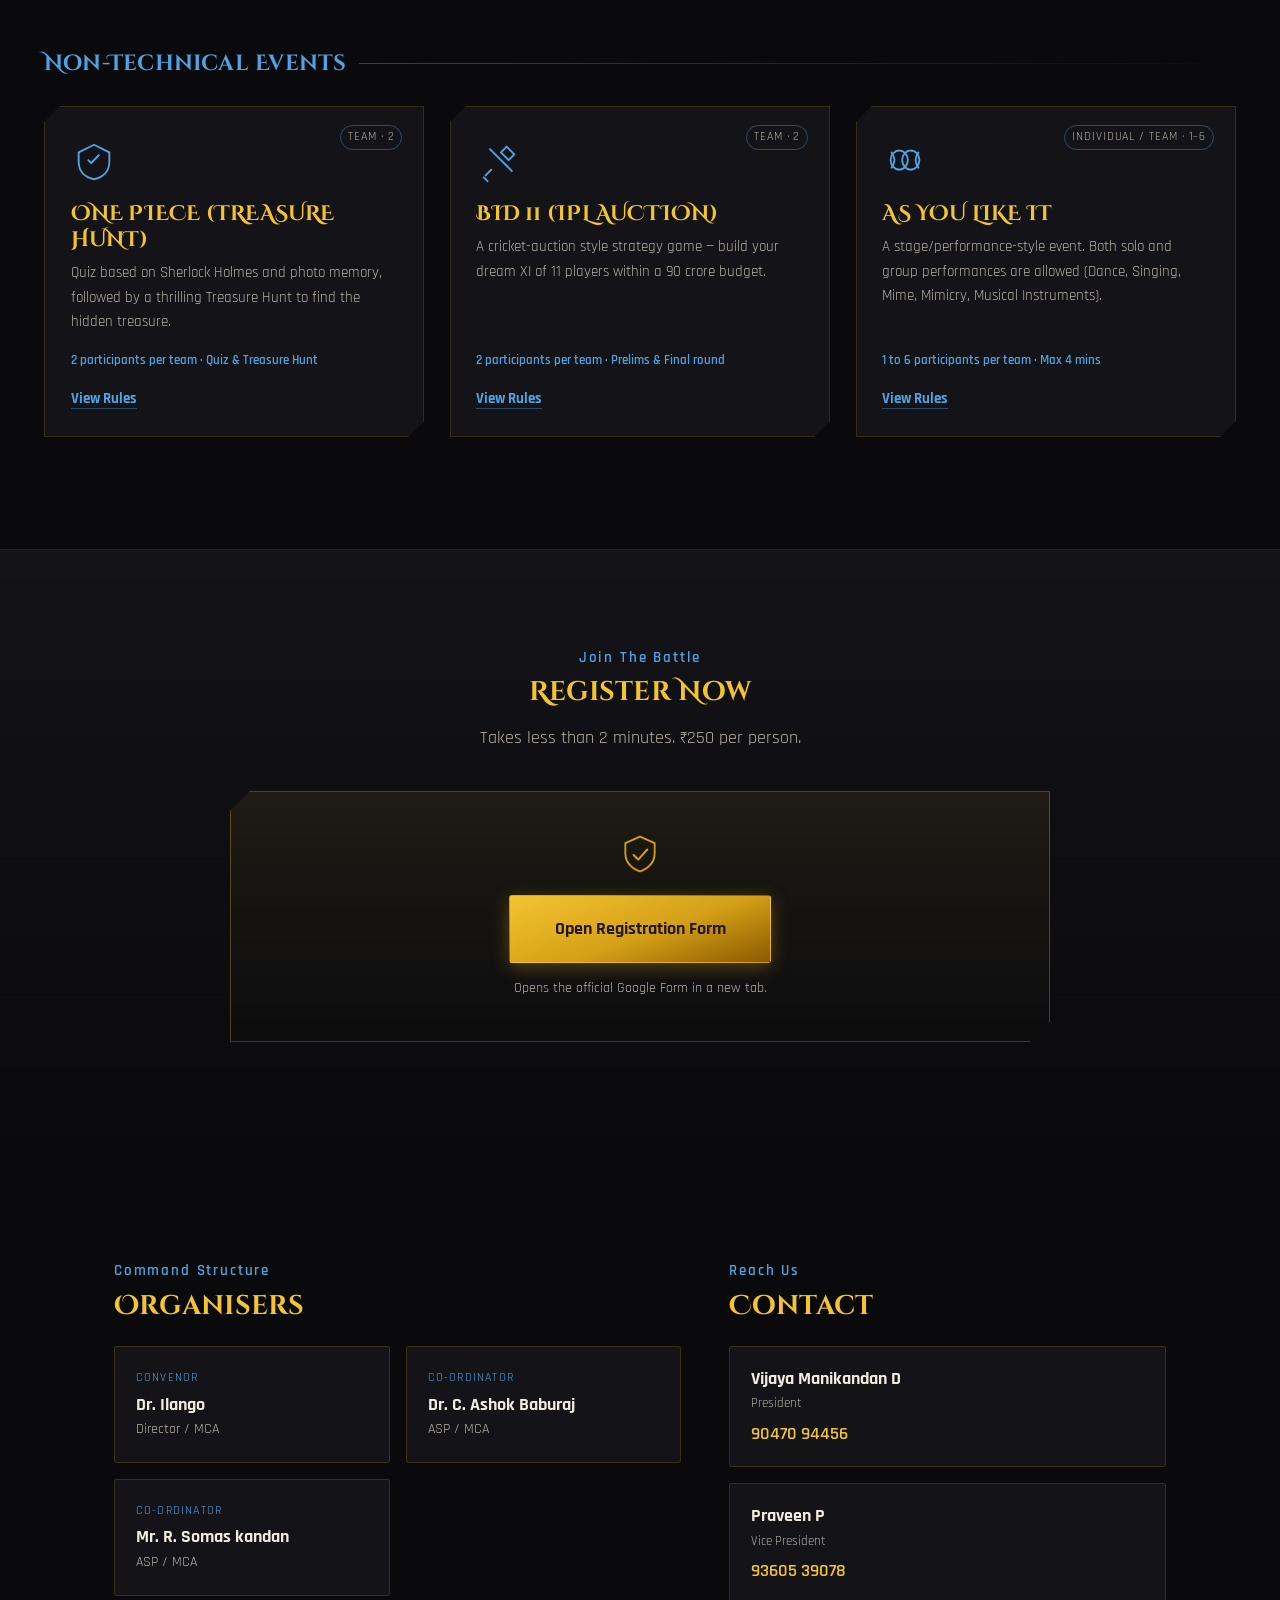
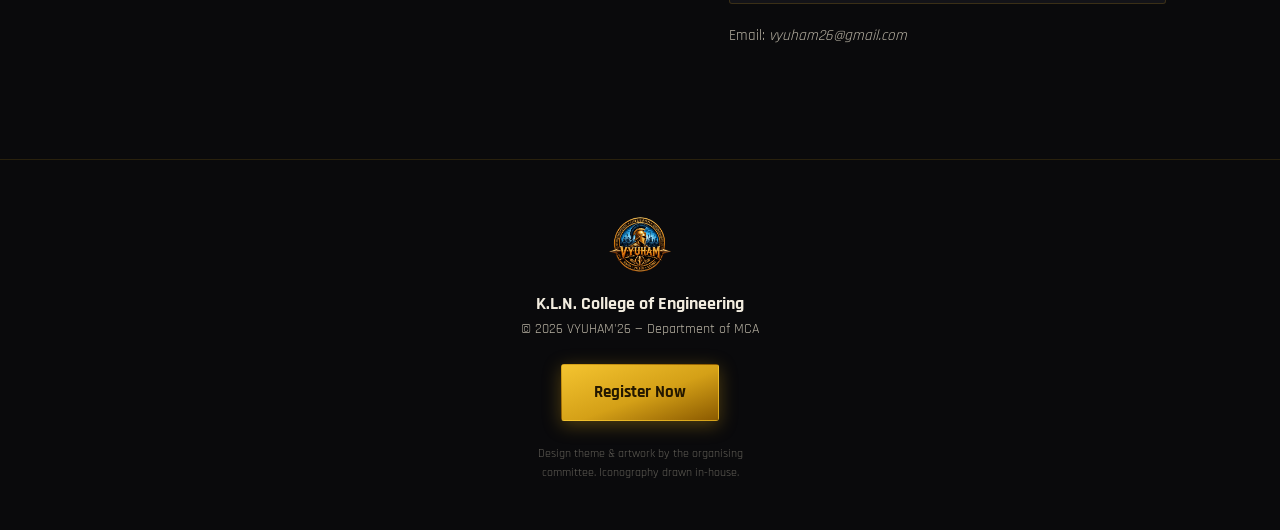
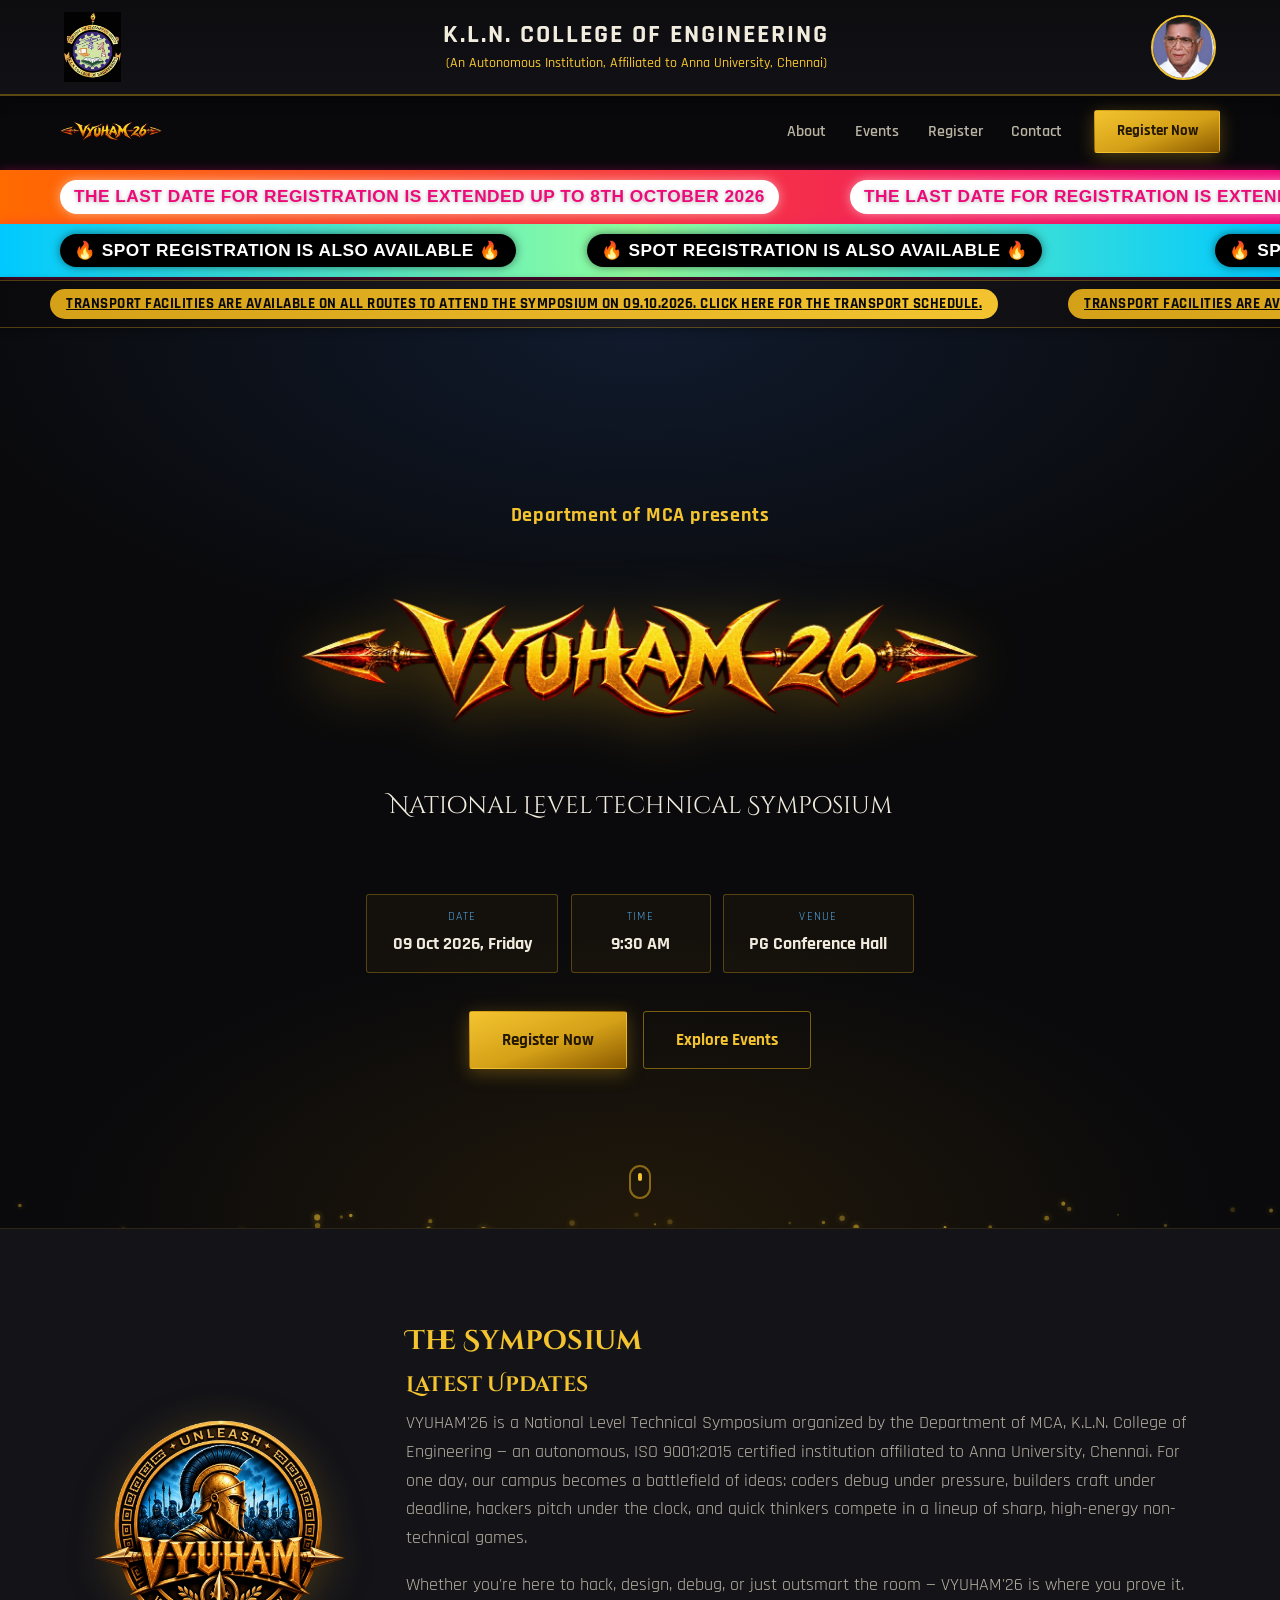
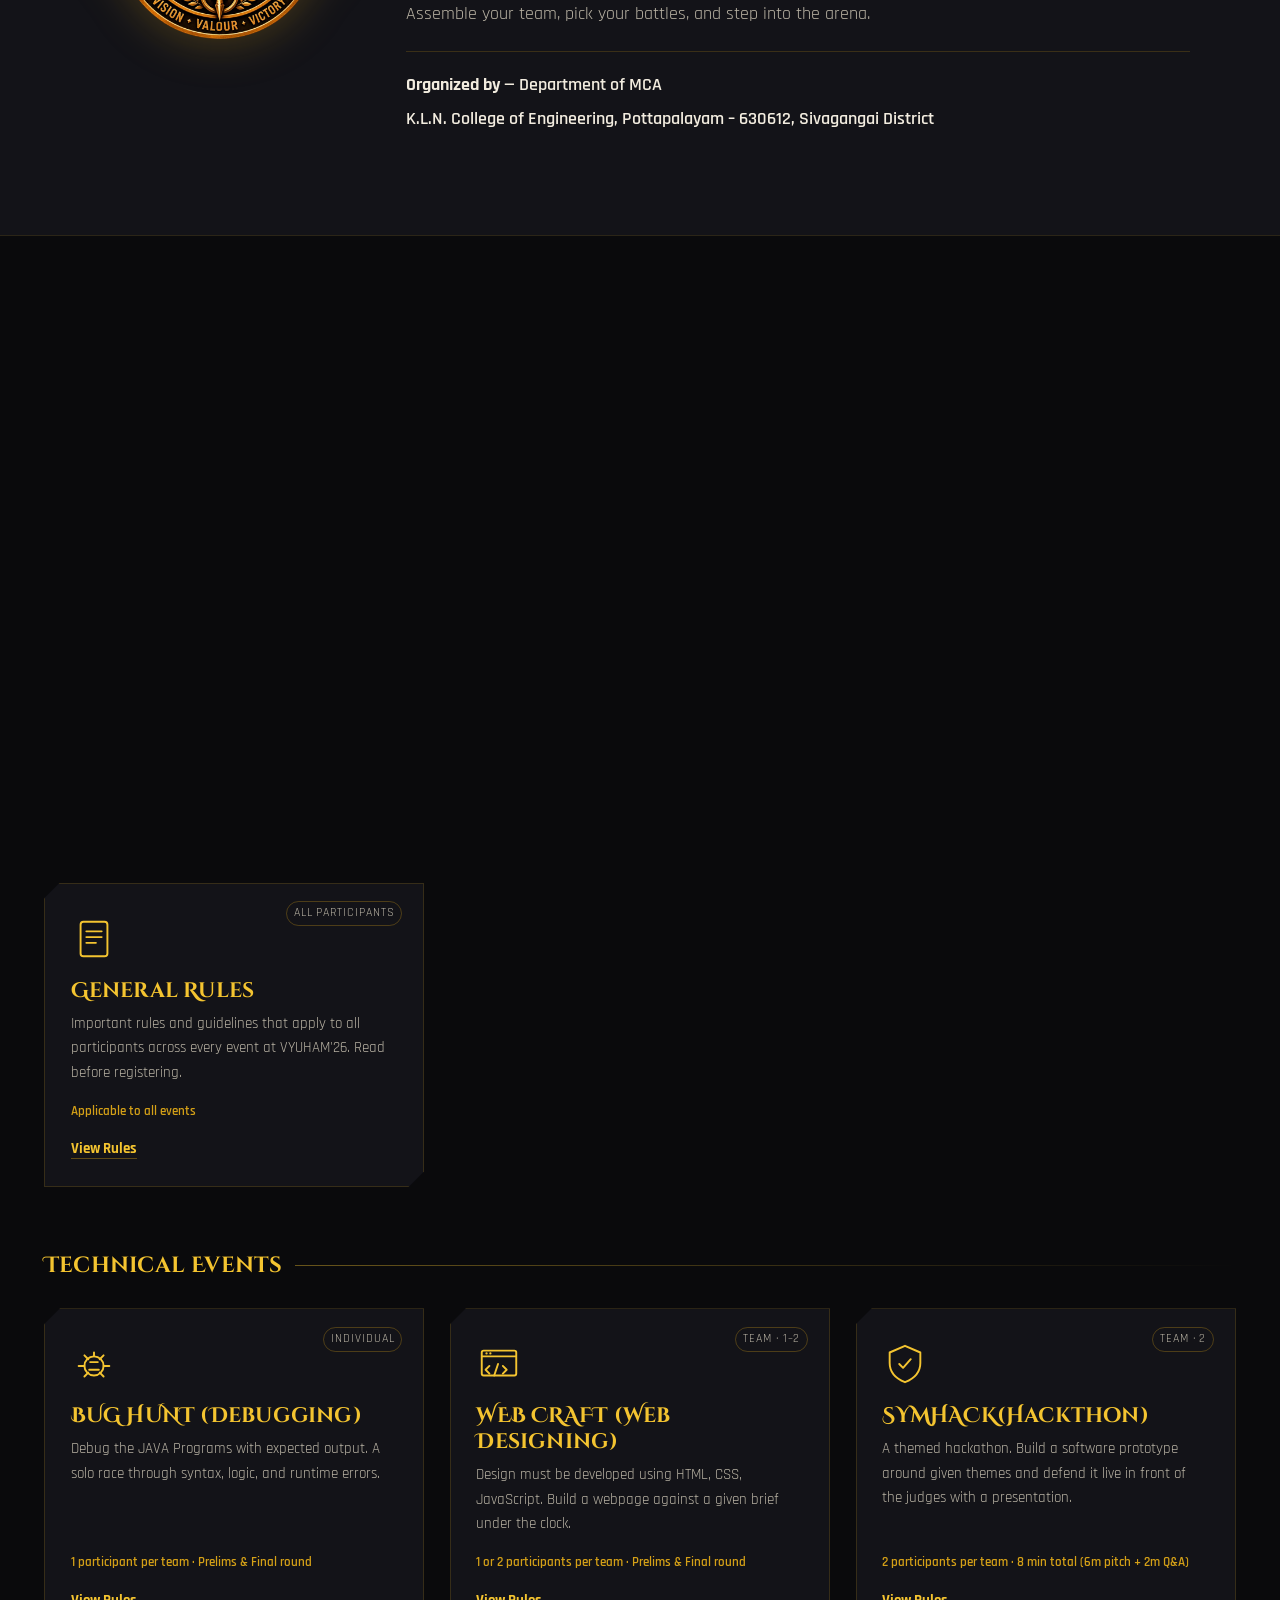
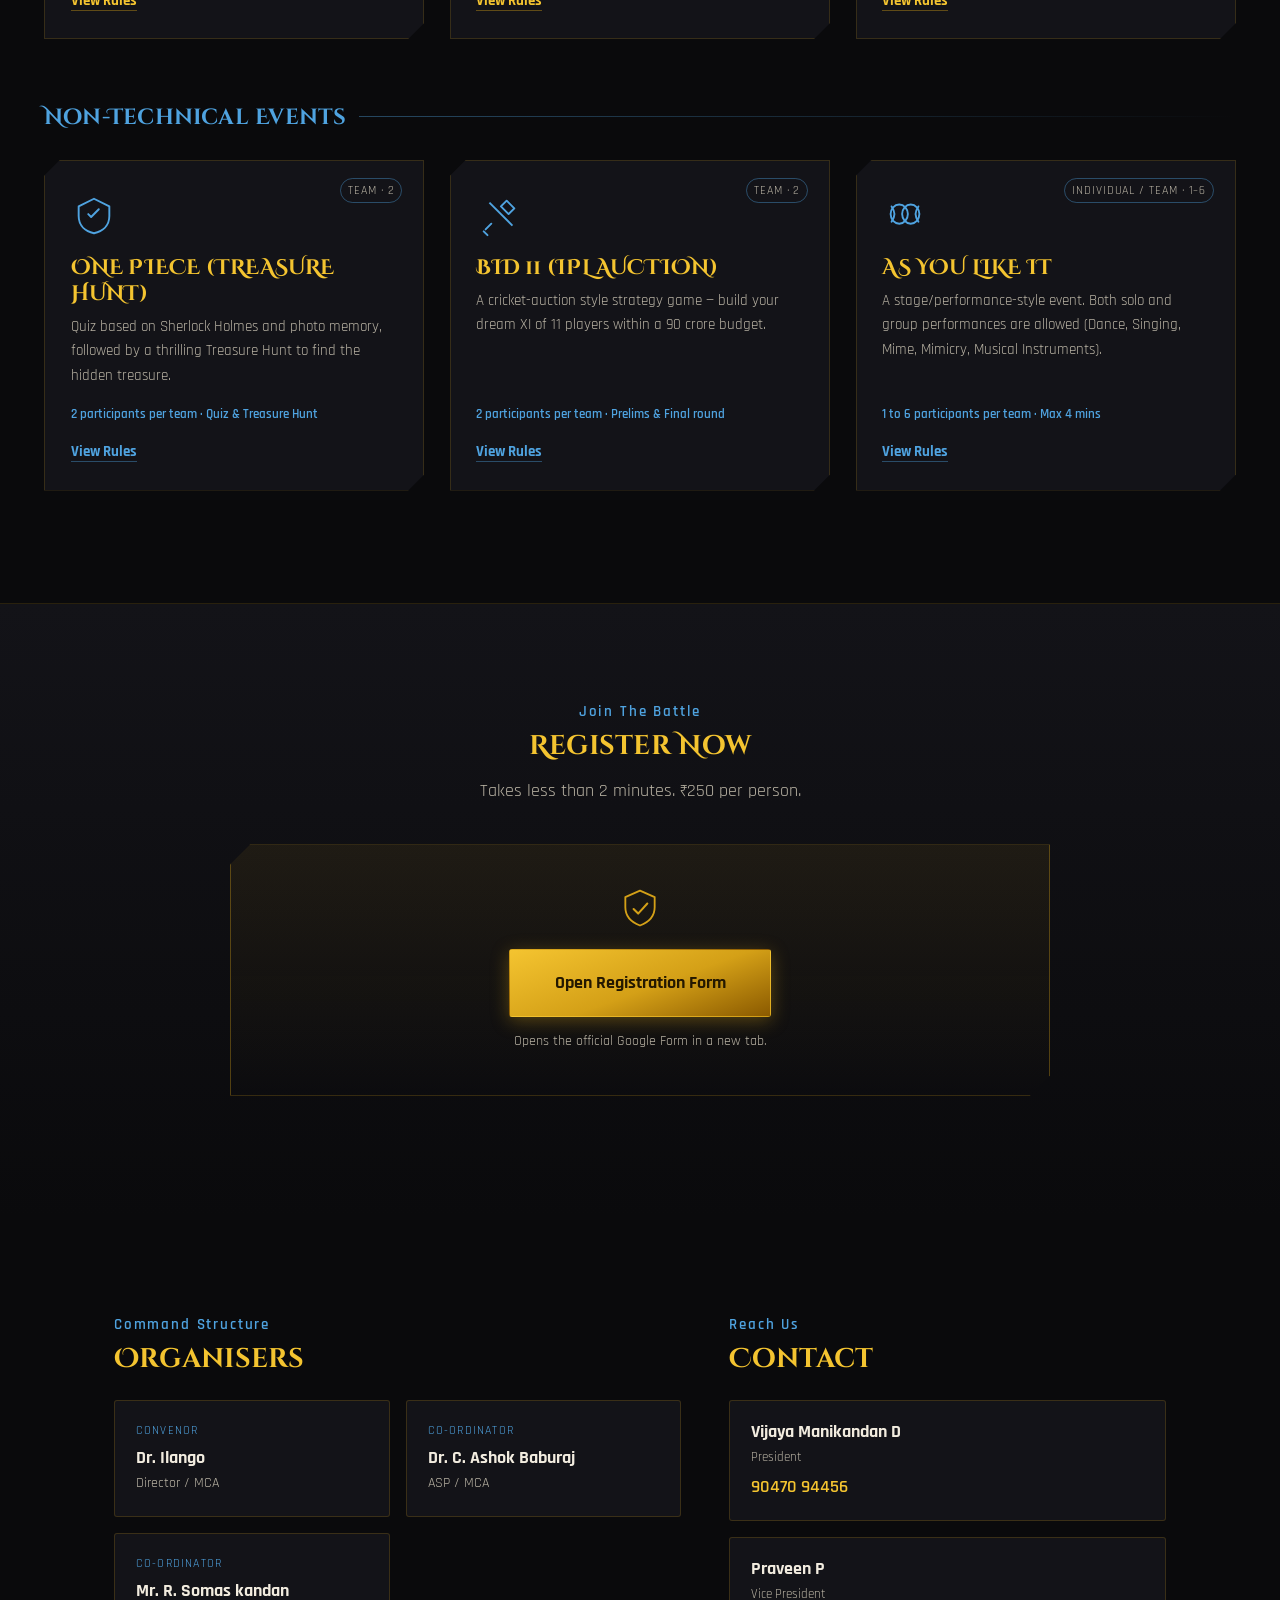
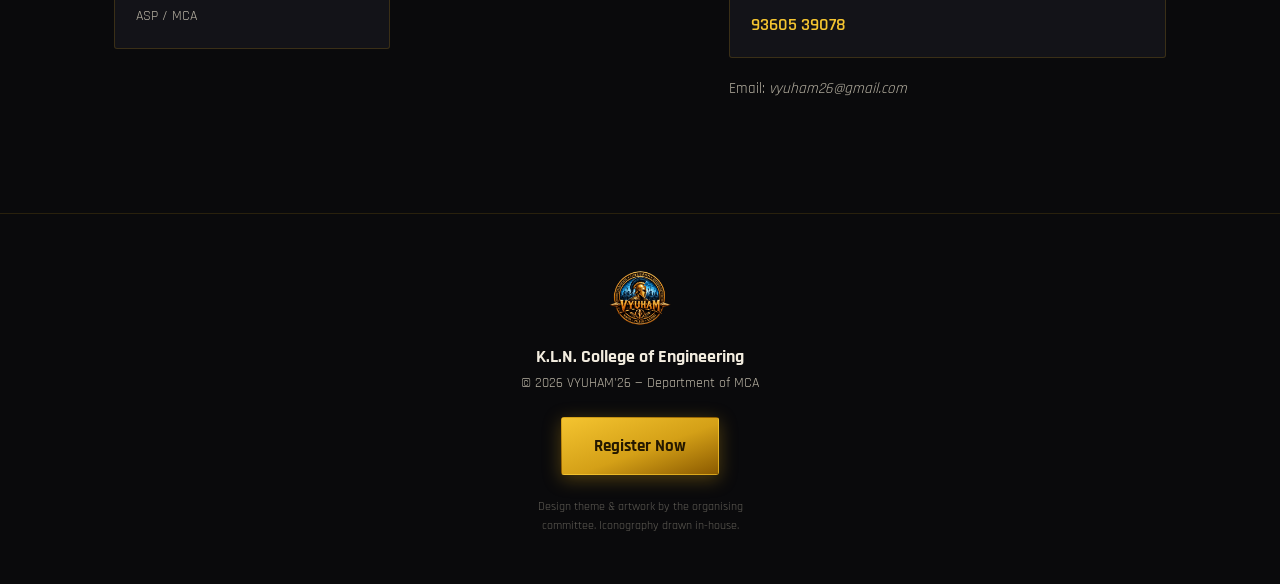
